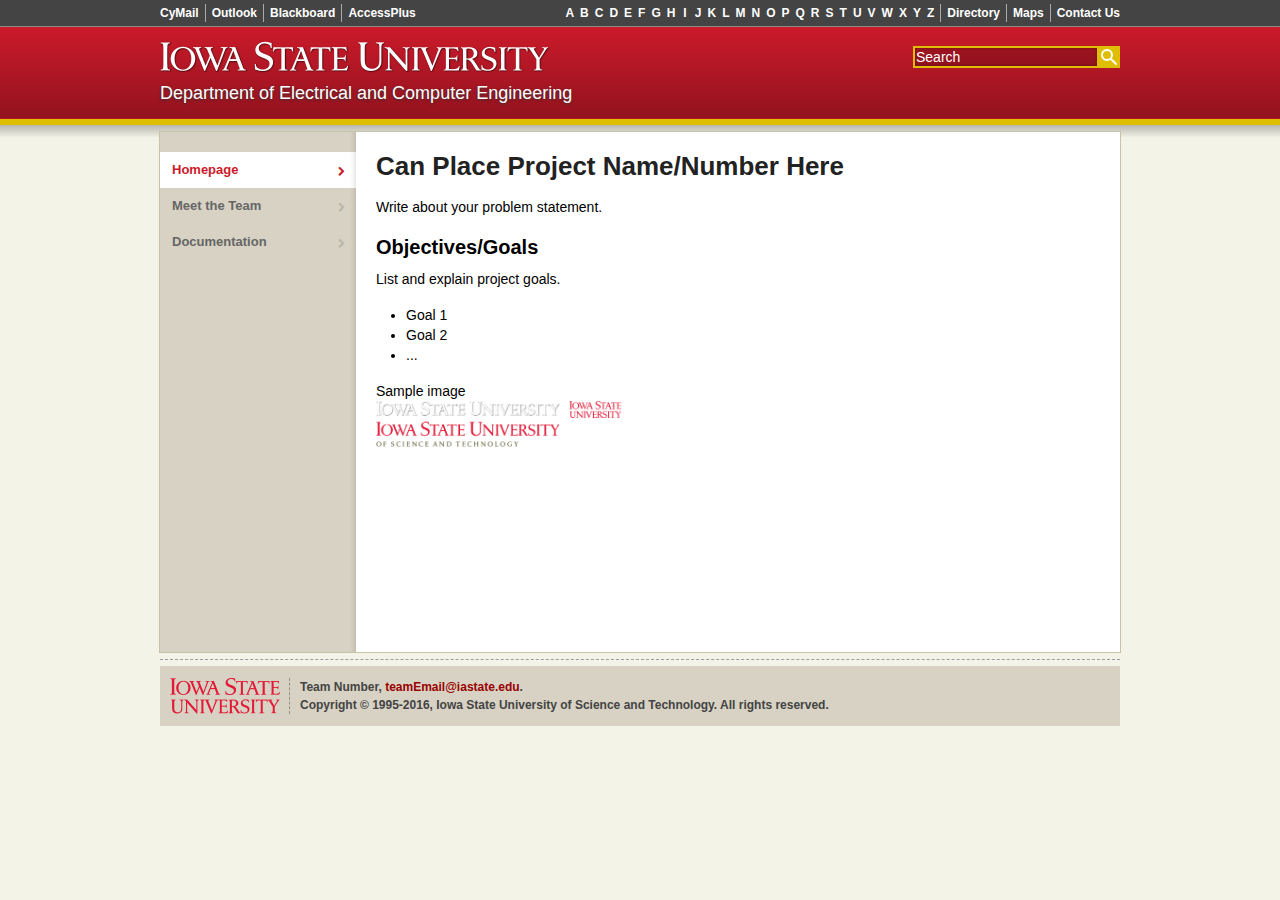
==== index.html @ c7eef3bf "Initial commit with template" ====
<!DOCTYPE html>
<!--[if lte IE 7]>     <html lang="en-us" class="lt-ie10 lt-ie9 lt-ie8">  <![endif]-->
<!--[if IE 8]>         <html lang="en-us" class="lt-ie10 lt-ie9">         <![endif]-->
<!--[if IE 9]>         <html lang="en-us" class="lt-ie10">                <![endif]-->
<!--[if gt IE 9]><!--> <html lang="en-us">                                <!--<![endif]--><head>
	<meta charset="utf-8">
<meta content="IE=edge,chrome=1" http-equiv="X-UA-Compatible">
<meta content="width=device-width,initial-scale=1" name="viewport">
	<title>Project Number</title>
	<link rel="icon" type="image/x-icon" href="favicon.ico?v=1.4.44">
<link href="css/base.css?v=1.4.44" rel="stylesheet">
<link href="//netdna.bootstrapcdn.com/font-awesome/4.5.0/css/font-awesome.css" media="all" rel="stylesheet">
<link href="css/sample.css" media="all" rel="stylesheet">
<link href="http://yandex.st/highlightjs/8.0/styles/tomorrow.min.css" media="all" rel="stylesheet">
	<style >pre{
	background-color: #f5f5f5;
	border-color: #e7e7e7;
	padding: 0;
}
pre code.hljs{
	background-color: transparent;
	border: 0;
}
fieldset pre{
	background-color: #fff;
	overflow: auto;
}
h3 code{
	font-size: 17px;
}</style>
	<script >/* html5shiv */ (function(){var t='abbr article aside audio bdi canvas data datalist details figcaption figure footer header hgroup mark meter nav output progress section summary time video'.split(' ');for(var i=t.length;i--;)document.createElement(t[i])})();</script>
</head>
<body class=" responsive wd-p-Responsive wd-show-sidebar wd-p-ShowSidebar">
<div class="wd-l-Page pwrapper">
	<div class="wd-l-Page-inner pwrapper-wrapper">
		<div class="wd-Skip">
			<a accesskey="2" href="#skip-content">Skip Navigation</a>
		</div>
		<div class="wd-l-Header hwrapper" id="header">
			<div class="wd-l-Header-inner">
				<div class="wd-l-TopStrip isu-dark-ribbon" id="top-strip">
					<div class="wd-l-TopStrip-inner">
						<ul class="wd-ResponsiveToggles">
							<li><button class="wd-ResponsiveToggles-nav">menu</button></li>
							<li><button class="wd-ResponsiveToggles-search">search</button></li>
						</ul>
						<div class="wd-l-TopStripMenu">
							<ul class="wd-l-TopStripMenu-group wd-l-TopStripMenu-group--signons first">
								<li>
									<a class="wd-l-TopStripMenu-header" href="javascript:;">Sign-ons <i class="fa fa-angle-down"></i></a>
									<ul class="wd-l-TopStripMenu-toolbar">
										<li class="first"><a href="http://cymail.iastate.edu/">CyMail</a></li>
										<li><a href="http://outlook.iastate.edu/">Outlook</a></li>
										<li><a href="http://bb.its.iastate.edu/">Blackboard</a></li>
										<li class="last"><a href="http://accessplus.iastate.edu/">AccessPlus</a></li>
									</ul>
								</li>
							</ul>
							
							<ul class="wd-l-TopStripMenu-group wd-l-TopStripMenu-group--directory last">
								<li>
									<a class="wd-l-TopStripMenu-header" href="javascript:;">More <i class="fa fa-angle-down"></i></a>
									<ul class="wd-l-TopStripMenu-toolbar">
										<li class="first"><a href="http://info.iastate.edu/">Directory</a></li>
										<li><a href="http://www.fpm.iastate.edu/maps/">Maps</a></li>
										<li class="last"><a href="http://www.iastate.edu/contact/">Contact Us</a></li>
									</ul>
								</li>
							</ul>
							
							<ul class="wd-l-TopStripMenu-group wd-l-TopStripMenu-group--index">
								<li>
									<a class="wd-l-TopStripMenu-header" href="http://www.iastate.edu/index/A">Index</a>
									<ul class="wd-l-TopStripMenu-toolbar">
										<li class="first"><a href="http://www.iastate.edu/index/A/">A</a></li>
										<li class=""><a href="http://www.iastate.edu/index/B/">B</a></li>
										<li class=""><a href="http://www.iastate.edu/index/C/">C</a></li>
										<li class=""><a href="http://www.iastate.edu/index/D/">D</a></li>
										<li class=""><a href="http://www.iastate.edu/index/E/">E</a></li>
										<li class=""><a href="http://www.iastate.edu/index/F/">F</a></li>
										<li class=""><a href="http://www.iastate.edu/index/G/">G</a></li>
										<li class=""><a href="http://www.iastate.edu/index/H/">H</a></li>
										<li class=""><a href="http://www.iastate.edu/index/I/">I</a></li>
										<li class=""><a href="http://www.iastate.edu/index/J/">J</a></li>
										<li class=""><a href="http://www.iastate.edu/index/K/">K</a></li>
										<li class=""><a href="http://www.iastate.edu/index/L/">L</a></li>
										<li class=""><a href="http://www.iastate.edu/index/M/">M</a></li>
										<li class=""><a href="http://www.iastate.edu/index/N/">N</a></li>
										<li class=""><a href="http://www.iastate.edu/index/O/">O</a></li>
										<li class=""><a href="http://www.iastate.edu/index/P/">P</a></li>
										<li class=""><a href="http://www.iastate.edu/index/Q/">Q</a></li>
										<li class=""><a href="http://www.iastate.edu/index/R/">R</a></li>
										<li class=""><a href="http://www.iastate.edu/index/S/">S</a></li>
										<li class=""><a href="http://www.iastate.edu/index/T/">T</a></li>
										<li class=""><a href="http://www.iastate.edu/index/U/">U</a></li>
										<li class=""><a href="http://www.iastate.edu/index/V/">V</a></li>
										<li class=""><a href="http://www.iastate.edu/index/W/">W</a></li>
										<li class=""><a href="http://www.iastate.edu/index/X/">X</a></li>
										<li class=""><a href="http://www.iastate.edu/index/Y/">Y</a></li>
										<li class="last"><a href="http://www.iastate.edu/index/Z/">Z</a></li>
									</ul>
								</li>
							</ul>
						</div>
					</div>
				</div>

				<div class="wd-l-Ribbon isu-red-ribbon" id="ribbon" role="banner">
					<div class="wd-l-Ribbon-inner">
						<form action="//google.iastate.edu/search" class="wd-l-SearchBox isu-search-form" method="GET" role="search">
							<input name="output" type="hidden" value="xml_no_dtd"/>
							<input name="client" type="hidden" value="default_frontend"/>
							<input name="proxystylesheet" type="hidden" value="default_frontend"/>
							<input accesskey="s" name="q" title="Search" placeholder="Search" tabindex="1" type="text"/>
							<input name="btnG" title="Submit" type="submit" value="Search"/>
						</form>
						<a accesskey="1" class="wd-Nameplate nameplate" href="http://www.iastate.edu/">
							<img alt="Iowa State University" src="img/sprite.png"/>
						</a>

						<div class="wd-l-MastTitle-siteTitle site-title sub-title">
							<a href="/">Department of Electrical and Computer Engineering</a>
						</div>

					</div>
				</div>

			</div>
		</div>





		<!-- Make changes from here on -->





		<div class="wd-l-Container" id="skip-content">
			<div class="wd-l-Container-inner cwrapper" id="container">
				<div class="wd-l-Sidebar isu-sidebar" id="sidebar">
					<div class="wd-l-Sidebar-inner">
						<ul class="wd-ResponsiveToggles">
							<li><button class="wd-ResponsiveToggles-nav">menu</button></li>
						</ul>
						<div role="navigation">
							<ul class="wd-Navigation">
								
								<!-- Put necessary tabs here for sidebar menu -->
						
								<li class="wd-Navigation-node">
									<a class="wd-Navigation-link is-active" href="index.html">Homepage</a>
								</li>
						
								<li class="wd-Navigation-node">
									<a class="wd-Navigation-link" href="about.html">Meet the Team</a>
								</li>
						
								<li class="wd-Navigation-node">
									<a class="wd-Navigation-link" href="doc.html">Documentation</a>
								</li>
							</ul>
						</div>
		
					</div>
				</div>


				<!-- Main page content here -->

				<div class="wd-l-Content isu-content" id="content" role="main">
					<div class="wd-l-Content-inner">
						<h1>Can Place Project Name/Number Here</h1>
						<p>Write about your problem statement.</p>

						<h2>Objectives/Goals</h2>

						<p>
							List and explain project goals.
							<ul>
								<li>Goal 1</li>
								<li>Goal 2</li>
								<li>...</li>
							</ul>
						</p>

						<p>
							Sample image <br>
							<img src="img/sprite.png" width="250" />
						</p>

					</div>
				</div>
			</div>
		</div>

		<div class="wd-l-Footer">
			<div class="wd-l-Footer-inner fwrapper">
				<div class="wd-l-PageFooter isu-footer" id="footer" role="contentinfo">
					<div class="wd-l-PageFooter-inner">
						<div class="wd-Grid wd-Grid--fitToFill wd-Grid--noGutter">
							<div class="wd-Grid-cell wd-Grid-cell--1">
								<div class="wd-l-PageFooter-nameplate">
									<a class="wd-Nameplate nameplate" href="http://www.iastate.edu/">
										<img alt="Iowa State University" src="img/sprite.png?v=1.4.44"/>
									</a>
								</div>
							</div>



							<!-- Team contact info -->


							<div class="wd-Grid-cell wd-Grid-cell--2">
								<div class="wd-l-PageFooter-content">
									<p>Team Number,  <script>document.write('<a href="mailto:'+ ["teamEmail", "iastate.edu"].join('@') +'">'+ ["teamEmail", "iastate.edu"].join('@') +'</a>')</script><noscript>teamEmail (at) iastate (dot) edu</noscript>.</p>
									<p>Copyright &copy; 1995-2016, Iowa State University of Science and Technology. All rights reserved.</p>
								</div>
							</div>
						</div>
					</div>
				</div>
			</div>
		</div>

		<div id="loading" style="display:none">Loading...</div>	
	</div>
</div>

<script src="//maxcdn.bootstrapcdn.com/bootstrap/3.3.5/js/bootstrap.min.js"></script>
<script src="http://yandex.st/highlightjs/8.0/highlight.min.js"></script>
<script src="/js/jquery-1.5.2.min.js"></script>
<script >/* Grid gutter fix for IE7 */ (function(b){if((' '+b.body.parentNode.className+' ').indexOf(' lt-ie8 ')==-1)return;var d=b.createStyleSheet();var e=function(s){var a=b.all,l=[],i,j;d.addRule(s,'k:v');for(j=a.length;j--;)a[j].currentStyle.k&&l.push(a[j]);d.removeRule(0);return l};var g=e('.grid');for(var i=g.length;i--;)g[i].style.width=g[i].offsetWidth-20})(document);</script>
<script >/* Responsive design */ (function(f){if(!f.querySelector||!f.addEventListener)return;var g='add',cc='contains',cr='remove',ct='toggle',sa='active',sb='wd-p-OffCanvasBar',sn='wd-p-OffCanvasNav',ss='wd-p-OffCanvasSearch',ip='.wd-l-SearchBox input[type="text"]',ed='preventDefault',q=function(a,b){return(b||f).querySelectorAll(a)},c=function(a,b,c){b=b||cr;c=c||f.body;a=' '+a+' ';var d=' '+c.className.trim()+' ';var e=d.indexOf(a)!=-1;if(b==cc)return e;else if(!e&&(b==ct||b==g))c.className=d+a;else if(e&&(b==ct||b==cr))c.className=d.replace(a,' ')},h=function(b,c,d){for(var e=q(b),i=e.length;i--;){if(e[i].tagName!='A'){if(!d)e[i].addEventListener('click',function(a){a[ed]()},0);e[i].addEventListener('ontouchstart'in window?'touchstart':'mousedown',c,0)}}},m=q('.wd-l-TopStripMenu-toolbar'),md=function(){q(ip)[0]&&q(ip)[0].blur();for(var i=m.length;i--;)c(sa,cr,m[i])};h('.wd-ResponsiveToggles-nav',function(a){md();c(sb);c(ss);c(sn,ct);a[ed]()});h('.wd-ResponsiveToggles-search',function(a){md();c(sb);c(ss,ct);if(c(ss,cc))q(ip)[0]&&q(ip)[0].focus();c(sn);a[ed]()});h('.wd-l-TopStripMenu-header',function(a){var b=q('.wd-l-TopStripMenu-toolbar',this.parentNode)[0];if(c(sa,cc,b)){c(sa,cr,b);c(sb)}else{md();c(sa,g,b);c(sb,g);c(ss)}a[ed]()});h('.wd-l-Content',function(a){if(c(sn,cc))a[ed]();c(sn)},true)})(document);</script>
<script >hljs.configure({tabReplace: '    '}); hljs.initHighlightingOnLoad()</script>
<script >$(document).ready(function()
{
	$('.wd-Tab-navs,.tab-navs').each(function()
	{
		var tabs = $(this).find('li a');
		var panes = $(this).next('.wd-Tab-panes,.tab-panes').find('.wd-Tab-pane,.tab-pane');
		tabs.each(function(i)
		{
			var tab = $(this);
			tab.click(function()
			{
				tabs.removeClass('active');
				tab.addClass('active');

				panes.removeClass('active');
				panes.eq(i).addClass('active');

				return false;
			});
		});
		if (tabs.filter('.active').length == 0)
		{
			tabs.first().click();
		}
		else if (panes.filter('.active').length == 0)
		{
			panes.eq(tabs.index(tabs.filter('.active'))).addClass('active');
		}
	});
});</script>


</body>
</html>
---- css/base.css ----
/**
 * base.css - contains default styles for IastateTheme.
 *
 * @link http://www.sample.iastate.edu/
 */
/*-- Typography -----------------------------------------*/
/*-------------------------------------------------------*/
html {
  font: 14px/20px arial, sans-serif;
  -ms-text-size-adjust: 100%;
  -webkit-text-size-adjust: 100%; }

a {
  color: #900;
  text-decoration: none; }
  a:hover {
    color: #4169e1;
    text-decoration: underline; }

small {
  font-size: 0.85em; }

h1, h2, h3, h4, h5, h6 {
  font-weight: bold;
  line-height: 1.4;
  margin-top: 0;
  margin-bottom: 8px; }
  h1 small, h2 small, h3 small, h4 small, h5 small, h6 small {
    color: #888;
    font-weight: normal; }

h1 {
  color: #222;
  font-size: 1.857em;
  line-height: 1.125;
  margin-bottom: 16px; }

section h1,
h2 {
  color: inherit;
  font-size: 1.429em;
  line-height: 1.4;
  margin-bottom: 8px; }

section section h1,
h3 {
  font-size: 1.143em; }

section section section h1,
h4 {
  font-size: 1em; }

section section section section h1,
h5 {
  color: #888;
  font-size: 1em; }

section section section section section h1,
h6 {
  font-size: 0.857em; }

p, ul, ol, dl, table, blockquote, pre, .wd-Alert, .wd-Alert--info, .notify-msg.info, .wd-Alert--warning, .notify-msg.warning, .wd-Alert--error, .notify-msg.error, .wd-Alert--success, .notify-msg.success, .notify-msg {
  margin-top: 0;
  margin-bottom: 16px; }

ul, ol {
  margin-left: 0;
  padding-left: 30px; }
  ul ul, ul ol, ol ul, ol ol {
    margin-bottom: 0; }

[class*="wd-Table"] ul,
[class*="table"] ul {
  margin-top: 0;
  margin-bottom: 0; }

ul.right {
  text-align: right; }

ul.hlist > li {
  float: left; }

dl > dt + dt,
dl > dd + dt {
  margin-top: 5px; }

dl > dt {
  font-weight: bold; }

dl > dd {
  margin-left: 25px; }

hr {
  border: 0;
  border-top: 1px solid #ccc;
  height: 0;
  margin: 16px 0; }

address {
  font-style: normal; }

blockquote {
  border: 3px solid #ddd;
  border-width: 0 0 0 3px;
  color: #555;
  margin-left: 0;
  margin-right: 0;
  margin-top: 0;
  padding: 8px 16px 0 13px; }
  blockquote.wd-u-PullRight {
    border-width: 0 3px 0 0;
    padding-left: 16px;
    padding-right: 13px; }

blockquote p {
  margin-bottom: 3px; }

blockquote small {
  color: #888;
  display: block; }

blockquote small:before {
  content: '\2014';
  margin-right: 2px; }

cite {
  font-style: normal; }

pre {
  background: #f2f2f2;
  border: 1px solid #ddd;
  border-radius: 2px;
  font-family: consolas, monospace;
  font-size: 13px;
  line-height: 20px;
  overflow: auto;
  padding: 6px 9px; }

@media print {
  a {
    color: blue; } }
/*-- Typography Utilities -------------------------------*/
/*-------------------------------------------------------*/
.wd-u-Heading,
.section-header {
  border-bottom: 1px solid #dfbd00; }

.wd-u-TextLead,
.lead {
  font-size: 1.286em;
  line-height: 1.444; }

.wd-u-TextMuted,
.muted {
  color: #888; }

.wd-u-TextCenter,
.text-center {
  text-align: center !important; }

.wd-u-TextLeft,
.text-left {
  text-align: left !important; }

.wd-u-TextRight,
.text-right {
  text-align: right !important; }

.wd-u-TextBreak,
.nowrap {
  overflow: visible;
  white-space: normal;
  word-break: break-all;
  word-wrap: break-word; }

.wd-u-TextTruncate, .wd-u-ListTable > dt, .wd-u-ListTable--wide > dt, .wd-u-ListTable--right > dt {
  max-width: 100%;
  overflow: hidden;
  text-overflow: ellipsis;
  white-space: nowrap;
  word-wrap: normal; }

.wd-u-TextNoWrap,
.nowrap {
  white-space: nowrap; }

/*-- Layout ---------------------------------------------*/
/*-------------------------------------------------------*/
button,
input {
  line-height: normal; }

header, footer, section, aside, nav, article, hgroup, figure, figcaption {
  display: block; }

body {
  background-color: #f4f3e8;
  margin: 0 0 20px;
  min-width: 0;
  overflow-y: scroll; }

a img {
  border: 0; }

@media screen and (max-width: 719px) {
  body.wd-p-Responsive {
    background-color: #d7d2c3;
    margin-bottom: 0; }
    body.wd-p-Responsive.wd-p-OffCanvasNav {
      height: 100%;
      overflow: hidden; } }
@media print {
  body {
    background: #fff; } }
/*-- Layout Utilities -----------------------------------*/
/*-------------------------------------------------------*/
.clear {
  clear: both; }

.wd-u-Clearfix:before, .wd-u-Clearfix:after,
.clearfix:before,
.clearfix:after {
  content: ' ';
  display: table; }
.wd-u-Clearfix:after,
.clearfix:after {
  clear: both; }
.lt-ie8 .wd-u-Clearfix, .lt-ie8
.clearfix {
  *zoom: 1; }

.wd-u-Container,
.wrapper {
  margin-left: auto;
  margin-right: auto;
  width: 960px; }
  @media screen and (min-width: 1300px) {
    .wd-p-Responsive:not(.wd-p-Responsive--disableLarge) .wd-u-Container, .wd-p-Responsive:not(.wd-p-Responsive--disableLarge)
    .wrapper {
      width: 1260px; } }
  @media screen and (max-width: 980px) {
    .wd-p-Responsive .wd-u-Container, .wd-p-Responsive
    .wrapper {
      margin-left: 10px;
      margin-right: 10px;
      width: auto; } }
  @media screen and (max-width: 719px) {
    .wd-p-Responsive .wd-u-Container, .wd-p-Responsive
    .wrapper {
      margin-left: auto;
      margin-right: auto; } }
  @media print {
    .wd-u-Container,
    .wrapper {
      width: auto; } }

.wd-u-FlushBottom,
.flush-bottom {
  margin-bottom: 0 !important; }

.wd-u-FlushTop,
.flush-top {
  margin-top: 0 !important; }

.wd-u-FlushLeft,
.flush-left {
  margin-left: 0 !important; }

.wd-u-FlushRight,
.flush-right {
  margin-right: 0 !important; }

.wd-u-PullLeft,
.pull-left {
  float: left !important; }

.wd-u-PullRight,
.pull-right {
  float: right !important; }

.no-border {
  border: 0 !important; }

.wd-u-ListUnstyled,
.no-bullets {
  list-style: none !important;
  margin-left: 0 !important;
  padding-left: 0 !important; }

.wd-u-ObjLeft, .photo-left {
  float: left !important;
  margin-right: 8px; }

.wd-u-ObjRight, .photo-right {
  float: right !important;
  margin-left: 8px; }

.wd-u-ObjLeft img, .photo-left img,
.wd-u-ObjRight img,
.photo-right img {
  display: block;
  max-width: none; }

.wd-u-OverflowScroll, .overflow-scroll {
  overflow-x: auto;
  -webkit-overflow-scrolling: touch; }
  @media screen and (max-width: 719px) {
    .wd-p-Responsive .wd-u-OverflowScroll, .wd-p-Responsive .overflow-scroll {
      white-space: nowrap; } }

.wd-u-HiddenVisually {
  border: 0 !important;
  clip: rect(1px, 1px, 1px, 1px) !important;
  height: 1px !important;
  overflow: hidden !important;
  padding: 0 !important;
  position: absolute !important;
  width: 1px !important; }

.wd-u-VisibleDesktop, .visible-desktop {
  display: block !important; }

table.wd-u-VisibleDesktop, table.visible-desktop {
  display: table !important; }

tr.wd-u-VisibleDesktop, tr.visible-desktop {
  display: table-row !important; }

th.wd-u-VisibleDesktop, th.visible-desktop,
td.wd-u-VisibleDesktop,
td.visible-desktop {
  display: table-cell !important; }

@media screen and (max-width: 980px) {
  .wd-u-VisibleDesktop, .visible-desktop,
  table.wd-u-VisibleDesktop,
  table.visible-desktop,
  tr.wd-u-VisibleDesktop,
  tr.visible-desktop,
  th.wd-u-VisibleDesktop,
  th.visible-desktop,
  td.wd-u-VisibleDesktop,
  td.visible-desktop {
    display: none !important; } }
@media screen and (max-width: 719px) {
  .wd-u-VisibleDesktop, .visible-desktop,
  table.wd-u-VisibleDesktop,
  table.visible-desktop,
  tr.wd-u-VisibleDesktop,
  tr.visible-desktop,
  th.wd-u-VisibleDesktop,
  th.visible-desktop,
  td.wd-u-VisibleDesktop,
  td.visible-desktop {
    display: none !important; } }
.wd-u-HiddenDesktop, .hidden-desktop,
table.wd-u-HiddenDesktop,
table.hidden-desktop,
tr.wd-u-HiddenDesktop,
tr.hidden-desktop,
th.wd-u-HiddenDesktop,
th.hidden-desktop,
td.wd-u-HiddenDesktop,
td.hidden-desktop {
  display: none !important; }

@media screen and (max-width: 980px) {
  .wd-u-HiddenDesktop, .hidden-desktop {
    display: block !important; }

  table.wd-u-HiddenDesktop, table.hidden-desktop {
    display: table !important; }

  tr.wd-u-HiddenDesktop, tr.hidden-desktop {
    display: table-row !important; }

  th.wd-u-HiddenDesktop, th.hidden-desktop,
  td.wd-u-HiddenDesktop,
  td.hidden-desktop {
    display: table-cell !important; } }
@media screen and (max-width: 719px) {
  .wd-u-HiddenDesktop, .hidden-desktop {
    display: block !important; }

  table.wd-u-HiddenDesktop, table.hidden-desktop {
    display: table !important; }

  tr.wd-u-HiddenDesktop, tr.hidden-desktop {
    display: table-row !important; }

  th.wd-u-HiddenDesktop, th.hidden-desktop,
  td.wd-u-HiddenDesktop,
  td.hidden-desktop {
    display: table-cell !important; } }
.wd-u-VisibleTablet, .visible-tablet,
table.wd-u-VisibleTablet,
table.visible-tablet,
tr.wd-u-VisibleTablet,
tr.visible-tablet,
th.wd-u-VisibleTablet,
th.visible-tablet,
td.wd-u-VisibleTablet,
td.visible-tablet {
  display: none !important; }

@media screen and (max-width: 980px) {
  .wd-u-VisibleTablet, .visible-tablet {
    display: block !important; }

  table.wd-u-VisibleTablet, table.visible-tablet {
    display: table !important; }

  tr.wd-u-VisibleTablet, tr.visible-tablet {
    display: table-row !important; }

  th.wd-u-VisibleTablet, th.visible-tablet,
  td.wd-u-VisibleTablet,
  td.visible-tablet {
    display: table-cell !important; } }
@media screen and (max-width: 719px) {
  .wd-u-VisibleTablet, .visible-tablet,
  table.wd-u-VisibleTablet,
  table.visible-tablet,
  tr.wd-u-VisibleTablet,
  tr.visible-tablet,
  th.wd-u-VisibleTablet,
  th.visible-tablet,
  td.wd-u-VisibleTablet,
  td.visible-tablet {
    display: none !important; } }
.wd-u-HiddenTablet, .hidden-tablet {
  display: block !important; }

table.wd-u-HiddenTablet, table.hidden-tablet {
  display: table !important; }

tr.wd-u-HiddenTablet, tr.hidden-tablet {
  display: table-row !important; }

th.wd-u-HiddenTablet, th.hidden-tablet,
td.wd-u-HiddenTablet,
td.hidden-tablet {
  display: table-cell !important; }

@media screen and (max-width: 980px) {
  .wd-u-HiddenTablet, .hidden-tablet,
  table.wd-u-HiddenTablet,
  table.hidden-tablet,
  tr.wd-u-HiddenTablet,
  tr.hidden-tablet,
  th.wd-u-HiddenTablet,
  th.hidden-tablet,
  td.wd-u-HiddenTablet,
  td.hidden-tablet {
    display: none !important; } }
@media screen and (max-width: 719px) {
  .wd-u-HiddenTablet, .hidden-tablet {
    display: block !important; }

  table.wd-u-HiddenTablet, table.hidden-tablet {
    display: table !important; }

  tr.wd-u-HiddenTablet, tr.hidden-tablet {
    display: table-row !important; }

  th.wd-u-HiddenTablet, th.hidden-tablet,
  td.wd-u-HiddenTablet,
  td.hidden-tablet {
    display: table-cell !important; } }
.wd-u-VisiblePhone, .visible-phone,
table.wd-u-VisiblePhone,
table.visible-phone,
tr.wd-u-VisiblePhone,
tr.visible-phone,
th.wd-u-VisiblePhone,
th.visible-phone,
td.wd-u-VisiblePhone,
td.visible-phone {
  display: none !important; }

@media screen and (max-width: 980px) {
  .wd-u-VisiblePhone, .visible-phone,
  table.wd-u-VisiblePhone,
  table.visible-phone,
  tr.wd-u-VisiblePhone,
  tr.visible-phone,
  th.wd-u-VisiblePhone,
  th.visible-phone,
  td.wd-u-VisiblePhone,
  td.visible-phone {
    display: none !important; } }
@media screen and (max-width: 719px) {
  .wd-u-VisiblePhone, .visible-phone {
    display: block !important; }

  table.wd-u-VisiblePhone, table.visible-phone {
    display: table !important; }

  tr.wd-u-VisiblePhone, tr.visible-phone {
    display: table-row !important; }

  th.wd-u-VisiblePhone, th.visible-phone,
  td.wd-u-VisiblePhone,
  td.visible-phone {
    display: table-cell !important; } }
.wd-u-HiddenPhone, .hidden-phone {
  display: block !important; }

table.wd-u-HiddenPhone, table.hidden-phone {
  display: table !important; }

tr.wd-u-HiddenPhone, tr.hidden-phone {
  display: table-row !important; }

th.wd-u-HiddenPhone, th.hidden-phone,
td.wd-u-HiddenPhone,
td.hidden-phone {
  display: table-cell !important; }

@media screen and (max-width: 980px) {
  .wd-u-HiddenPhone, .hidden-phone {
    display: block !important; }

  table.wd-u-HiddenPhone, table.hidden-phone {
    display: table !important; }

  tr.wd-u-HiddenPhone, tr.hidden-phone {
    display: table-row !important; }

  th.wd-u-HiddenPhone, th.hidden-phone,
  td.wd-u-HiddenPhone,
  td.hidden-phone {
    display: table-cell !important; } }
@media screen and (max-width: 719px) {
  .wd-u-HiddenPhone, .hidden-phone,
  table.wd-u-HiddenPhone,
  table.hidden-phone,
  tr.wd-u-HiddenPhone,
  tr.hidden-phone,
  th.wd-u-HiddenPhone,
  th.hidden-phone,
  td.wd-u-HiddenPhone,
  td.hidden-phone {
    display: none !important; } }
.wd-u-VisiblePrint, .visible-print,
.printonly,
table.wd-u-VisiblePrint,
table.visible-print,
table.printonly,
tr.wd-u-VisiblePrint,
tr.visible-print,
tr.printonly,
th.wd-u-VisiblePrint,
th.visible-print,
th.printonly,
td.wd-u-VisiblePrint,
td.visible-print,
td.printonly {
  display: none !important; }

@media print {
  .wd-u-VisiblePrint, .visible-print,
  .printonly {
    display: block !important; }

  table.wd-u-VisiblePrint, table.visible-print,
  table.printonly {
    display: table !important; }

  tr.wd-u-VisiblePrint, tr.visible-print,
  tr.printonly {
    display: table-row !important; }

  th.wd-u-VisiblePrint, th.visible-print,
  th.printonly,
  td.wd-u-VisiblePrint,
  td.visible-print,
  td.printonly {
    display: table-cell !important; } }
.wd-u-HiddenPrint, .hidden-print,
.noprint {
  display: block !important; }

table.wd-u-HiddenPrint, table.hidden-print,
table.noprint {
  display: table !important; }

tr.wd-u-HiddenPrint, tr.hidden-print,
tr.noprint {
  display: table-row !important; }

th.wd-u-HiddenPrint, th.hidden-print,
th.noprint,
td.wd-u-HiddenPrint,
td.hidden-print,
td.noprint {
  display: table-cell !important; }

@media print {
  .wd-u-HiddenPrint, .hidden-print,
  .noprint,
  table.wd-u-HiddenPrint,
  table.hidden-print,
  table.noprint,
  tr.wd-u-HiddenPrint,
  tr.hidden-print,
  tr.noprint,
  th.wd-u-HiddenPrint,
  th.hidden-print,
  th.noprint,
  td.wd-u-HiddenPrint,
  td.hidden-print,
  td.noprint {
    display: none !important; } }
.wd-u-ListTable:before, .wd-u-ListTable--wide:before, .wd-u-ListTable--right:before, .wd-u-ListTable:after, .wd-u-ListTable--wide:after, .wd-u-ListTable--right:after {
  content: ' ';
  display: table; }
.wd-u-ListTable:after, .wd-u-ListTable--wide:after, .wd-u-ListTable--right:after {
  clear: both; }
.lt-ie8 .wd-u-ListTable, .lt-ie8 .wd-u-ListTable--wide, .lt-ie8 .wd-u-ListTable--right {
  *zoom: 1; }
.wd-u-ListTable > dt, .wd-u-ListTable--wide > dt, .wd-u-ListTable--right > dt {
  float: left;
  margin-top: 1px;
  width: 120px; }
  .wd-u-ListTable > dt:before, .wd-u-ListTable--wide > dt:before, .wd-u-ListTable--right > dt:before, .wd-u-ListTable > dt:after, .wd-u-ListTable--wide > dt:after, .wd-u-ListTable--right > dt:after {
    content: ' ';
    display: table; }
  .wd-u-ListTable > dt:after, .wd-u-ListTable--wide > dt:after, .wd-u-ListTable--right > dt:after {
    clear: both; }
  .lt-ie8 .wd-u-ListTable > dt, .lt-ie8 .wd-u-ListTable--wide > dt, .lt-ie8 .wd-u-ListTable--right > dt {
    *zoom: 1; }
.wd-u-ListTable > dd, .wd-u-ListTable--wide > dd, .wd-u-ListTable--right > dd {
  margin: 0 0 6px 126px; }

@media screen and (max-width: 719px) {
  .wd-p-Responsive .wd-u-ListTable > dt, .wd-p-Responsive .wd-u-ListTable--wide > dt, .wd-p-Responsive .wd-u-ListTable--right > dt {
    float: none;
    margin-top: 0;
    overflow: visible;
    white-space: normal;
    width: auto; }
  .wd-p-Responsive .wd-u-ListTable > dd, .wd-p-Responsive .wd-u-ListTable--wide > dd, .wd-p-Responsive .wd-u-ListTable--right > dd {
    margin-left: 0; } }
.wd-u-ListTable--wide > dt {
  width: 200px; }
.wd-u-ListTable--wide > dd {
  margin-left: 206px; }

.wd-u-ListTable--right > dt {
  text-align: right; }

@media screen and (max-width: 719px) {
  .wd-p-Responsive .wd-u-ListTable--right > dt {
    text-align: left; } }
/*-- Page -----------------------------------------------*/
/*-------------------------------------------------------*/
.wd-l-Page-inner {
  min-width: 980px; }

@media screen and (max-width: 980px) {
  .wd-p-Responsive .wd-l-Page-inner {
    min-width: 0; } }
@media screen and (max-width: 719px) {
  .wd-p-Responsive .wd-l-Page {
    background-color: #666;
    position: relative; }
  .wd-p-Responsive .wd-l-Page-inner {
    min-width: 320px;
    position: relative; }
  .wd-p-Responsive.wd-p-OffCanvasSearch .wd-l-Page-inner, .wd-p-Responsive.wd-p-OffCanvasBar .wd-l-Page-inner {
    padding-bottom: 34px; } }
@media screen and (max-width: 719px) {
  .wd-p-Responsive {
    /* Off Canvas State */ }
    .wd-p-Responsive.wd-p-OffCanvasBar .wd-l-Page-inner, .wd-p-Responsive.wd-p-OffCanvasSearch .wd-l-Page-inner {
      top: 34px; }
      .lt-ie10 .wd-p-Responsive.wd-p-OffCanvasBar .wd-l-Page-inner, .lt-ie10 .wd-p-Responsive.wd-p-OffCanvasSearch .wd-l-Page-inner {
        top: 34px; }
    .wd-p-Responsive.wd-p-OffCanvasNav .wd-l-Page-inner {
      left: 80%;
      position: fixed; }
      .lt-ie10 .wd-p-Responsive.wd-p-OffCanvasNav .wd-l-Page-inner {
        left: 80%; } }
@media print {
  .wd-l-Page-inner {
    min-width: 0; } }
/*-- Header ---------------------------------------------*/
/*-------------------------------------------------------*/
.wd-l-Header {
  background: url("[data-uri]%3D%3D") repeat-x center bottom;
  margin-bottom: -10px;
  padding-bottom: 16px; }
  .wd-l-Header *,
  .wd-l-Header *:before,
  .wd-l-Header *:after {
    -moz-box-sizing: border-box;
    -webkit-box-sizing: border-box;
    box-sizing: border-box; }

@media screen and (max-width: 719px) {
  .wd-p-Responsive .wd-l-Header {
    background: #666;
    box-shadow: none;
    margin-bottom: 0;
    padding-bottom: 0; } }
@media print {
  .wd-l-Header {
    background: none; } }
/*-- Top Strip --*/
.wd-l-TopStrip {
  background-color: #444;
  color: #fff; }

.wd-l-TopStrip-inner {
  margin-left: auto;
  margin-right: auto;
  width: 960px; }
  .wd-l-TopStrip-inner:before, .wd-l-TopStrip-inner:after {
    content: ' ';
    display: table; }
  .wd-l-TopStrip-inner:after {
    clear: both; }
  .lt-ie8 .wd-l-TopStrip-inner {
    *zoom: 1; }
  @media screen and (min-width: 1300px) {
    .wd-p-Responsive:not(.wd-p-Responsive--disableLarge) .wd-l-TopStrip-inner {
      width: 1260px; } }
  @media screen and (max-width: 980px) {
    .wd-p-Responsive .wd-l-TopStrip-inner {
      margin-left: 10px;
      margin-right: 10px;
      width: auto; } }
  @media screen and (max-width: 719px) {
    .wd-p-Responsive .wd-l-TopStrip-inner {
      margin-left: auto;
      margin-right: auto; } }
  @media print {
    .wd-l-TopStrip-inner {
      width: auto; } }

@media screen and (max-width: 719px) {
  .wd-p-Responsive .wd-l-TopStrip {
    background-color: #333;
    -webkit-perspective: 600px;
    perspective: 600px;
    width: 100%; } }
@media print {
  .wd-l-TopStrip {
    display: none; } }
.wd-l-TopStripMenu-toolbar {
  list-style: none;
  margin: 0;
  overflow: hidden;
  padding: 4px 0; }

.wd-l-TopStripMenu-group--signons {
  float: left; }

.wd-l-TopStripMenu-group--directory {
  float: right; }

.wd-l-TopStripMenu-group--index {
  float: right;
  margin-right: 3px; }

.wd-l-TopStripMenu li,
.wd-l-TopStripMenu-toolbar li {
  float: left; }

.wd-l-TopStripMenu-toolbar li a {
  color: #fff;
  display: block;
  font-size: 12px;
  font-weight: bold;
  line-height: 1.5;
  padding: 0 6px;
  text-decoration: none; }
  .wd-l-TopStripMenu-toolbar li a:hover {
    text-decoration: underline; }

.wd-l-TopStripMenu-group--index li a {
  border-radius: 2px;
  padding: 0 3px;
  min-width: 13px;
  text-align: center; }
  .lt-ie9 .wd-l-TopStripMenu-group--index li a {
    min-width: 7px; }
  .wd-l-TopStripMenu-group--index li a:hover {
    background: #777;
    text-decoration: none; }

.wd-l-TopStripMenu-group, .wd-l-TopStripMenu-group--signons,
.wd-l-TopStripMenu-group--directory,
.wd-l-TopStripMenu-group--index {
  list-style: none;
  margin: 0;
  padding: 0; }

.wd-l-TopStripMenu-header {
  display: none; }

.wd-l-TopStripMenu-group--directory .wd-l-TopStripMenu-toolbar li a,
.wd-l-TopStripMenu-group--signons .wd-l-TopStripMenu-toolbar li a {
  border-left: 1px solid #aaa;
  border-right: 1px solid #aaa; }
.wd-l-TopStripMenu-group--directory .wd-l-TopStripMenu-toolbar li + li a,
.wd-l-TopStripMenu-group--signons .wd-l-TopStripMenu-toolbar li + li a {
  border-left: 0; }
.wd-l-TopStripMenu-group--directory .wd-l-TopStripMenu-toolbar li.last a,
.wd-l-TopStripMenu-group--signons .wd-l-TopStripMenu-toolbar li.last a {
  border-right: 0;
  padding-right: 0; }

.wd-l-TopStripMenu-group--index .wd-l-TopStripMenu-toolbar li a {
  border-radius: 2px;
  padding: 0 3px;
  min-width: 13px;
  text-align: center; }
  .lt-ie9 .wd-l-TopStripMenu-group--index .wd-l-TopStripMenu-toolbar li a {
    min-width: 7px; }
  .wd-l-TopStripMenu-group--index .wd-l-TopStripMenu-toolbar li a:hover {
    background: #777;
    text-decoration: none; }

.wd-l-TopStripMenu-group--signons .wd-l-TopStripMenu-toolbar li.first a {
  border-left: 0;
  padding-left: 0; }

.wd-l-TopStripMenu-group--directory + .wd-l-TopStripMenu-group--index .wd-l-TopStripMenu-toolbar {
  margin-right: 3px; }

@media screen and (max-width: 980px) {
  .wd-p-Responsive .wd-l-TopStripMenu-group--index .wd-l-TopStripMenu-toolbar li a {
    display: none; }
  .wd-p-Responsive .wd-l-TopStripMenu-group--index .wd-l-TopStripMenu-toolbar li.first a {
    display: block; }
    .wd-p-Responsive .wd-l-TopStripMenu-group--index .wd-l-TopStripMenu-toolbar li.first a:before {
      content: 'Index '; }
    .wd-p-Responsive .wd-l-TopStripMenu-group--index .wd-l-TopStripMenu-toolbar li.first a:after {
      content: ' - Z'; } }
@media screen and (max-width: 719px) {
  .wd-p-Responsive {
    /* Off Canvas State */ }
    .wd-p-Responsive .wd-l-TopStripMenu {
      float: right;
      padding: 8px 5px 8px 0; }
    .wd-p-Responsive .wd-l-TopStripMenu-toolbar {
      background-color: #ddd;
      letter-spacing: -0.31em;
      margin-right: 0;
      opacity: 0;
      overflow-x: auto;
      padding: 5px 0 0 5px;
      position: absolute;
      right: 0;
      text-align: right;
      top: 0;
      white-space: nowrap;
      width: 100%;
      z-index: 100; }
      .wd-p-Responsive .wd-l-TopStripMenu-toolbar.active {
        opacity: 1; }
      .wd-p-Responsive .wd-l-TopStripMenu-toolbar li {
        display: inline-block;
        float: none;
        letter-spacing: normal; }
        .wd-p-Responsive .wd-l-TopStripMenu-toolbar li a {
          background-color: #444;
          border: 0;
          border-radius: 3px;
          color: #fff;
          margin: 0 5px 5px 0;
          padding: 3px 9px !important;
          text-decoration: none; }
    .wd-p-Responsive .wd-l-TopStripMenu-header {
      background-color: #666;
      border-radius: 0;
      color: #fff;
      display: block;
      margin-left: 2px;
      padding: 4px 8px;
      text-decoration: none; }
    .wd-p-Responsive button.wd-l-TopStripMenu-header {
      border: 0;
      cursor: pointer;
      font-family: inherit;
      font-size: inherit;
      line-height: inherit; }
      .wd-p-Responsive button.wd-l-TopStripMenu-header::-moz-focus-inner {
        border: 0;
        padding: 0; }
    .wd-p-Responsive .wd-l-TopStripMenu-group.first .wd-l-TopStripMenu-header, .wd-p-Responsive .first.wd-l-TopStripMenu-group--signons .wd-l-TopStripMenu-header,
    .wd-p-Responsive .first.wd-l-TopStripMenu-group--directory .wd-l-TopStripMenu-header,
    .wd-p-Responsive .first.wd-l-TopStripMenu-group--index .wd-l-TopStripMenu-header {
      border-bottom-left-radius: 14px;
      border-top-left-radius: 14px;
      padding-left: 15px; }
    .wd-p-Responsive .wd-l-TopStripMenu-group.last .wd-l-TopStripMenu-header, .wd-p-Responsive .last.wd-l-TopStripMenu-group--signons .wd-l-TopStripMenu-header,
    .wd-p-Responsive .last.wd-l-TopStripMenu-group--directory .wd-l-TopStripMenu-header,
    .wd-p-Responsive .last.wd-l-TopStripMenu-group--index .wd-l-TopStripMenu-header {
      border-bottom-right-radius: 14px;
      border-top-right-radius: 14px;
      padding-right: 15px; }
    .wd-p-Responsive .wd-l-TopStripMenu-group--index {
      margin-right: 0; }
    .wd-p-Responsive .wd-l-TopStripMenu-toolbar {
      top: -200%; }
      .lt-ie10 .wd-p-Responsive .wd-l-TopStripMenu-toolbar {
        top: -200%; }
    .wd-p-Responsive.wd-p-OffCanvasBar .wd-l-TopStripMenu-toolbar.active {
      top: -34px; }
      .lt-ie10 .wd-p-Responsive.wd-p-OffCanvasBar .wd-l-TopStripMenu-toolbar.active {
        top: -34px; } }
/*-- Ribbon --*/
.wd-l-Ribbon {
  background-color: #cb1a2a;
  background-image: url("[data-uri]");
  background-image: -webkit-linear-gradient(transparent, rgba(0, 0, 0, 0.28));
  background-image: linear-gradient(transparent, rgba(0, 0, 0, 0.28));
  background-position: bottom center;
  background-repeat: repeat-x;
  background-repeat: repeat-x, repeat;
  border-top: 1px solid #888;
  border-bottom: 6px solid #dfbd00; }
  .wd-l-Ribbon a {
    outline: none; }
  .wd-l-Ribbon .wd-Nameplate, .wd-l-Ribbon .nameplate {
    display: block;
    float: left;
    height: 32px;
    margin-top: 14px;
    margin-bottom: 9px;
    width: 390px; }
    .wd-l-Ribbon .wd-Nameplate > img, .wd-l-Ribbon .nameplate > img {
      left: 0;
      top: 0; }

.wd-l-Ribbon-inner {
  margin-left: auto;
  margin-right: auto;
  width: 960px; }
  .wd-l-Ribbon-inner:before, .wd-l-Ribbon-inner:after {
    content: ' ';
    display: table; }
  .wd-l-Ribbon-inner:after {
    clear: both; }
  .lt-ie8 .wd-l-Ribbon-inner {
    *zoom: 1; }
  @media screen and (min-width: 1300px) {
    .wd-p-Responsive:not(.wd-p-Responsive--disableLarge) .wd-l-Ribbon-inner {
      width: 1260px; } }
  @media screen and (max-width: 980px) {
    .wd-p-Responsive .wd-l-Ribbon-inner {
      margin-left: 10px;
      margin-right: 10px;
      width: auto; } }
  @media screen and (max-width: 719px) {
    .wd-p-Responsive .wd-l-Ribbon-inner {
      margin-left: auto;
      margin-right: auto; } }
  @media print {
    .wd-l-Ribbon-inner {
      width: auto; } }

@media screen and (max-width: 719px) {
  .wd-p-Responsive .wd-l-Ribbon {
    border-bottom-width: 4px;
    border-top: 0;
    -webkit-perspective: 600px;
    perspective: 600px;
    position: relative;
    z-index: 100; }
    .wd-p-Responsive .wd-l-Ribbon .wd-Nameplate, .wd-p-Responsive .wd-l-Ribbon .nameplate {
      float: none;
      margin-left: 10px;
      margin-right: 10px; } }
@media screen and (max-width: 419px) {
  .wd-p-Responsive .wd-l-Ribbon .wd-Nameplate, .wd-p-Responsive .wd-l-Ribbon .nameplate {
    height: 24px;
    width: 300px; }
    .wd-p-Responsive .wd-l-Ribbon .wd-Nameplate > img, .wd-p-Responsive .wd-l-Ribbon .nameplate > img {
      height: 74px;
      width: 407px; } }
@media print {
  .wd-l-Ribbon {
    background: none;
    border-bottom: 2px solid #cb1a2a;
    border-top: 0; }
    .wd-l-Ribbon .wd-Nameplate, .wd-l-Ribbon .nameplate {
      height: 54px; }
      .wd-l-Ribbon .wd-Nameplate > img, .wd-l-Ribbon .nameplate > img {
        height: auto;
        top: -32px; } }
/*-- Mast Title --*/
.wd-l-MastTitle, .wd-l-MastTitle-siteTitle, .wd-l-MastTitle-siteTagline {
  color: #fff;
  font-size: 18px;
  font-family: lucida grande, lucida sans unicode, arial, sans-serif;
  font-weight: normal;
  line-height: 1.25;
  margin-top: 0;
  padding-bottom: 14px;
  text-shadow: 0 1px 3px #333; }
  .wd-l-MastTitle > a, .wd-l-MastTitle-siteTitle > a, .wd-l-MastTitle-siteTagline > a {
    color: #fff;
    text-decoration: none; }
  .wd-l-MastTitle > a:hover, .wd-l-MastTitle-siteTitle > a:hover, .wd-l-MastTitle-siteTagline > a:hover {
    text-shadow: 0 0 6px rgba(255, 255, 255, 0.4), 0 1px 3px #333; }

.wd-l-MastTitle-siteTitle {
  clear: left;
  float: left; }

.wd-l-MastTitle-siteTagline {
  clear: both;
  float: right; }

@media screen and (max-width: 719px) {
  .wd-p-Responsive .wd-l-MastTitle, .wd-p-Responsive .wd-l-MastTitle-siteTitle, .wd-p-Responsive .wd-l-MastTitle-siteTagline {
    float: none;
    margin-left: 10px;
    margin-right: 10px;
    padding-bottom: 9px; } }
@media screen and (max-width: 419px) {
  .wd-p-Responsive .wd-l-MastTitle, .wd-p-Responsive .wd-l-MastTitle-siteTitle, .wd-p-Responsive .wd-l-MastTitle-siteTagline {
    font-size: 16px; } }
@media print {
  .wd-l-MastTitle, .wd-l-MastTitle-siteTitle, .wd-l-MastTitle-siteTagline {
    font-family: arial, sans-serif;
    font-weight: bold;
    text-shadow: none; }
    .wd-l-MastTitle, .wd-l-MastTitle-siteTitle, .wd-l-MastTitle-siteTagline,
    .wd-l-MastTitle a,
    .wd-l-MastTitle-siteTitle a,
    .wd-l-MastTitle-siteTagline a {
      color: #666; } }
/*-- Search Form --*/
.wd-l-SearchBox {
  float: right;
  font-size: 0;
  line-height: 1.5;
  margin-bottom: 14px;
  margin-top: 19px;
  text-align: right; }
  .wd-l-SearchBox input[type="text"] {
    background: #97141f;
    background: rgba(0, 0, 0, 0.18);
    border: 2px solid #dfbd00;
    border-radius: 0;
    -moz-box-shadow: 0 0 3px rgba(0, 0, 0, 0.3) inset;
    -webkit-box-shadow: 0 0 3px rgba(0, 0, 0, 0.3) inset;
    box-shadow: 0 0 3px rgba(0, 0, 0, 0.3) inset;
    color: #fff;
    height: 22px;
    font-size: 14px;
    line-height: 16px;
    margin: 0;
    padding: 1px;
    width: 186px; }
    .lt-ie8 .wd-l-SearchBox input[type="text"] {
      height: 16px; }
    .wd-l-SearchBox input[type="text"]::-moz-placeholder {
      color: #fff; }
    .wd-l-SearchBox input[type="text"]::-webkit-input-placeholder {
      color: #fff; }
  .wd-l-SearchBox input[type="submit"] {
    background: #dfbd00 no-repeat center;
    border: 0;
    border-radius: 0;
    cursor: pointer;
    height: 22px;
    margin: 0 0 0 -1px;
    padding: 0;
    text-indent: -999em;
    vertical-align: bottom;
    width: 22px;
    background-image: url("[data-uri]"); }
    .lt-ie9 .wd-l-SearchBox input[type="submit"] {
      background-image: url("[data-uri]"); }
    .lt-ie8 .wd-l-SearchBox input[type="submit"] {
      vertical-align: baseline; }
  .wd-l-SearchBox > a {
    border-right: 1px solid rgba(255, 255, 255, 0.3);
    color: #fff;
    display: inline-block;
    font-size: 11px;
    margin-left: 6px;
    margin-top: 2px;
    padding-right: 6px; }
    .wd-l-SearchBox > a:last-child {
      border-right: 0;
      padding-right: 0; }

@media screen and (max-width: 719px) {
  .wd-p-Responsive .wd-l-SearchBox {
    display: none;
    float: none;
    margin-top: 0;
    position: absolute;
    text-align: center;
    top: 0;
    width: 100%; }
    .wd-p-Responsive .wd-l-SearchBox input[type="text"] {
      border-width: 4px;
      height: 34px;
      width: 100%; }
    .wd-p-Responsive .wd-l-SearchBox input[type="submit"] {
      display: none; }
  .wd-p-Responsive.wd-p-OffCanvasSearch .wd-l-SearchBox {
    display: block;
    top: -78px; }
    .lt-ie10 .wd-p-Responsive.wd-p-OffCanvasSearch .wd-l-SearchBox {
      top: -78px; } }
@media screen and (-webkit-min-device-pixel-ratio: 0) and (max-width: 719px) {
  .wd-p-Responsive .wd-l-SearchBox input[type="text"] {
    font-size: 16px; } }
@media print {
  .wd-l-SearchBox {
    display: none; } }
/*-- Container ------------------------------------------*/
/*-------------------------------------------------------*/
.wd-l-Container-inner {
  background: #fff;
  border: 1px solid #c8c2a7;
  position: relative;
  margin-left: auto;
  margin-right: auto;
  width: 960px; }
  .wd-p-ShowSidebar .wd-l-Container-inner {
    background: #fff url("[data-uri]") repeat-y -104px 0; }
  .wd-l-Container-inner:before, .wd-l-Container-inner:after {
    content: ' ';
    display: table; }
  .wd-l-Container-inner:after {
    clear: both; }
  .lt-ie8 .wd-l-Container-inner {
    *zoom: 1; }
  @media screen and (min-width: 1300px) {
    .wd-p-Responsive:not(.wd-p-Responsive--disableLarge) .wd-l-Container-inner {
      width: 1260px; } }
  @media screen and (max-width: 980px) {
    .wd-p-Responsive .wd-l-Container-inner {
      margin-left: 10px;
      margin-right: 10px;
      width: auto; } }
  @media screen and (max-width: 719px) {
    .wd-p-Responsive .wd-l-Container-inner {
      margin-left: auto;
      margin-right: auto; } }
  @media print {
    .wd-l-Container-inner {
      width: auto; } }

@media screen and (min-width: 1300px) {
  .wd-p-Responsive.wd-p-ShowSidebar:not(.wd-p-Responsive--disableLarge) .wd-l-Container-inner {
    background-position: -60px 0; } }
@media screen and (max-width: 719px) {
  .wd-p-Responsive .wd-l-Container-inner {
    background: #d7d2c3;
    border: 0;
    position: static; } }
@media print {
  .wd-l-Container-inner {
    border: 0; }

  .wd-p-Responsive .wd-l-Container-inner {
    background: none; } }
/*-- Content --------------------------------------------*/
/*-------------------------------------------------------*/
.wd-l-Content {
  margin: 20px;
  min-height: 480px; }
  .wd-l-Content:before, .wd-l-Content:after {
    content: ' ';
    display: table; }
  .wd-l-Content:after {
    clear: both; }
  .lt-ie8 .wd-l-Content {
    *zoom: 1; }
  .wd-p-ShowSidebar .wd-l-Content {
    margin-left: 216px;
    width: auto; }

.wd-l-Content-inner {
  float: left;
  width: 100%; }

@media screen and (min-width: 1300px) {
  .wd-p-Responsive.wd-p-ShowSidebar:not(.wd-p-Responsive--disableLarge) .wd-l-Content {
    margin-left: 260px; } }
@media screen and (max-width: 719px) {
  .wd-p-Responsive .wd-l-Content {
    background: #fff;
    margin: 0;
    padding: 10px; } }
@media print {
  .wd-l-Content {
    margin: 0 !important;
    min-height: 0; } }
/*-- Sidebar --------------------------------------------*/
/*-------------------------------------------------------*/
.wd-l-Sidebar {
  background-color: #d7d2c3;
  float: left;
  width: 196px; }
  .wd-l-Sidebar:after {
    box-shadow: -6px 0 6px -6px rgba(0, 0, 0, 0.2) inset;
    content: '';
    height: 100%;
    left: 190px;
    position: absolute;
    top: 0;
    width: 6px; }
  .wd-l-Sidebar *,
  .wd-l-Sidebar *:before,
  .wd-l-Sidebar *:after {
    -moz-box-sizing: border-box;
    -webkit-box-sizing: border-box;
    box-sizing: border-box; }

.wd-l-Sidebar-item {
  margin: 20px 12px 0; }

@media screen and (min-width: 1300px) {
  .wd-p-Responsive:not(.wd-p-Responsive--disableLarge) .wd-l-Sidebar {
    width: 240px; }
    .wd-p-Responsive:not(.wd-p-Responsive--disableLarge) .wd-l-Sidebar:after {
      left: 234px; } }
@media screen and (max-width: 719px) {
  .wd-p-Responsive {
    /* Prevent flickering in iOS */
    /*-- Animations & Transforms --*/
    /* Initial State */
    /* Off Canvas State */ }
    .wd-p-Responsive .wd-l-Sidebar {
      float: none;
      margin: 0;
      height: 100%;
      overflow: inherit;
      position: absolute;
      top: 0;
      width: 80%;
      z-index: 50; }
      .wd-p-Responsive .wd-l-Sidebar:after {
        background: url("[data-uri]") repeat-y left;
        box-shadow: none;
        content: '';
        display: block;
        left: auto;
        right: 0;
        width: 10px;
        z-index: 1000; }
      .wd-p-Responsive .wd-l-Sidebar .wd-ResponsiveToggles, .wd-p-Responsive .wd-l-Sidebar .isu-responsive-toggles {
        float: none; }
      .wd-p-Responsive .wd-l-Sidebar .wd-ResponsiveToggles-nav {
        background: #333 url("[data-uri]") no-repeat center; }
    .wd-p-Responsive .wd-l-Sidebar-inner {
      height: 100%;
      left: -80%;
      position: fixed;
      width: 80%; }
    .wd-p-Responsive.wd-p-OffCanvasNav .wd-l-Sidebar-inner {
      overflow-x: auto;
      -webkit-overflow-scrolling: touch; }
    .wd-p-Responsive .wd-l-Sidebar {
      left: -80%; }
    .wd-p-Responsive.wd-p-OffCanvasNav .wd-l-Sidebar-inner {
      left: 0; } }
@media print {
  .wd-l-Sidebar {
    display: none; } }
/*-- Sidebar Nav --*/
.wd-l-Sidebar .wd-Navigation, .wd-l-Sidebar .wd-Navigation-subnav {
  font-size: 13px;
  list-style: none;
  margin: 20px 0;
  padding: 0; }
  @media screen and (max-width: 719px) {
    .wd-p-Responsive .wd-l-Sidebar .wd-Navigation, .wd-p-Responsive .wd-l-Sidebar .wd-Navigation-subnav {
      margin-top: 0; } }
.wd-l-Sidebar .wd-Navigation-link {
  color: #666;
  display: block;
  font-weight: bold;
  padding: 8px 12px;
  text-decoration: none;
  -moz-transition: background-color 0.2s;
  -webkit-transition: background-color 0.2s;
  transition: background-color 0.2s;
  padding-right: 22px;
  position: relative; }
  .wd-l-Sidebar .wd-Navigation-link:after {
    background: transparent no-repeat center;
    content: "\f054";
    display: inline-block;
    font-family: FontAwesome;
    font-size: 10px;
    font-style: normal;
    font-variant: normal;
    font-weight: normal;
    font-stretch: normal;
    height: 10px;
    line-height: 1;
    margin-top: -4px;
    opacity: 0.25;
    position: absolute;
    right: 10px;
    text-align: center;
    top: 50%;
    width: 10px; }
  .wd-l-Sidebar .wd-Navigation-link:hover {
    background-color: #e6e3d4; }
.wd-l-Sidebar .wd-Navigation-link.is-active, .wd-l-Sidebar .wd-Navigation-link.is-activeTrail, .wd-l-Sidebar .wd-Navigation-link.is-active:hover, .wd-l-Sidebar .wd-Navigation-link.is-activeTrail:hover {
  background-color: #fff;
  color: #cb1a2a; }
.wd-l-Sidebar .wd-Navigation-link.is-active:after, .wd-l-Sidebar .wd-Navigation-link.is-activeTrail:after {
  opacity: 1.0; }
.wd-l-Sidebar .wd-Navigation-node.is-expanded > .wd-Navigation-link:after {
  content: "\f078"; }
.wd-l-Sidebar .wd-Navigation-node.is-expanded > .wd-Navigation-link.is-active:after, .wd-l-Sidebar .wd-Navigation-node.is-expanded > .wd-Navigation-link.is-activeTrail:after {
  content: "\f078"; }
.wd-l-Sidebar .wd-Navigation-heading {
  color: #c25a00;
  cursor: default;
  font-size: 1.1em;
  font-weight: bold;
  margin-bottom: 0;
  margin-top: 10px;
  padding: 8px 12px; }
.wd-l-Sidebar .wd-Navigation-subnav {
  margin-bottom: 0;
  margin-top: 0;
  padding-bottom: 12px;
  padding-left: 16px;
  padding-top: 6px; }
  .wd-l-Sidebar .wd-Navigation-subnav .wd-Navigation-subnav {
    margin: 6px 0;
    padding-bottom: 0;
    padding-top: 0; }
  .wd-l-Sidebar .wd-Navigation-subnav .wd-Navigation-link {
    border-left: 2px solid #edebdd;
    padding: 4px 6px 4px 12px; }
    .wd-l-Sidebar .wd-Navigation-subnav .wd-Navigation-link:after {
      display: none; }
    .wd-l-Sidebar .wd-Navigation-subnav .wd-Navigation-link:hover {
      background-color: #edebdd; }
    @media screen and (max-width: 719px) {
      .wd-p-Responsive .wd-l-Sidebar .wd-Navigation-subnav .wd-Navigation-link {
        padding-bottom: 6px;
        padding-top: 6px; } }
  .wd-l-Sidebar .wd-Navigation-subnav .wd-Navigation-link.is-active, .wd-l-Sidebar .wd-Navigation-subnav .wd-Navigation-link.is-activeTrail, .wd-l-Sidebar .wd-Navigation-subnav .wd-Navigation-link.is-active:hover, .wd-l-Sidebar .wd-Navigation-subnav .wd-Navigation-link.is-activeTrail:hover {
    background-color: transparent;
    color: #444; }
  .wd-l-Sidebar .wd-Navigation-subnav .wd-Navigation-link.is-active:after, .wd-l-Sidebar .wd-Navigation-subnav .wd-Navigation-link.is-activeTrail:after {
    display: none; }
  .wd-l-Sidebar .wd-Navigation-subnav .wd-Navigation-link.is-active {
    position: relative; }
    .wd-l-Sidebar .wd-Navigation-subnav .wd-Navigation-link.is-active:before {
      color: #c00;
      content: "\f054";
      display: inline-block;
      font-family: FontAwesome;
      font-size: 10px;
      height: 14px;
      left: -2px;
      margin-top: -9px;
      position: absolute;
      text-shadow: 1px 1px #fff, 1px -1px #fff, -1px 1px #fff, -1px -1px #fff, 2px 2px #fff, 2px -2px #fff, -2px 2px #fff, -2px -2px #fff, 3px 3px #fff, 3px -3px #fff, -3px 3px #fff, -3px -3px #fff;
      top: 50%;
      width: 14px; }
.wd-l-Sidebar .wd-Navigation-link.is-active + .wd-Navigation-subnav, .wd-l-Sidebar .wd-Navigation-link.is-activeTrail + .wd-Navigation-subnav {
  background-color: #fff; }

.wd-l-Sidebar .navigation, .wd-l-Sidebar .navigation ul {
  font-size: 13px;
  list-style: none;
  margin: 20px 0;
  padding: 0; }
  @media screen and (max-width: 719px) {
    .wd-p-Responsive .wd-l-Sidebar .navigation, .wd-l-Sidebar .wd-p-Responsive .navigation, .wd-p-Responsive .wd-l-Sidebar .navigation ul, .wd-l-Sidebar .navigation .wd-p-Responsive ul {
      margin-top: 0; } }

.wd-l-Sidebar .navigation a, .wd-l-Sidebar .navigation a.active-trail,
.wd-l-Sidebar .navigation li.active-node > a,
.wd-l-Sidebar .navigation li.current_page_ancestor > a,
.wd-l-Sidebar .navigation li.current-menu-ancestor > a, .wd-l-Sidebar .navigation a.active,
.wd-l-Sidebar .navigation li.active-node > a.leaf-node,
.wd-l-Sidebar .navigation li.current_page_item > a,
.wd-l-Sidebar .navigation li.current-menu-item > a {
  color: #666;
  display: block;
  font-weight: bold;
  padding: 8px 12px;
  text-decoration: none;
  -moz-transition: background-color 0.2s;
  -webkit-transition: background-color 0.2s;
  transition: background-color 0.2s;
  padding-right: 22px;
  position: relative; }
  .wd-l-Sidebar .navigation a:after, .wd-l-Sidebar .navigation a.active-trail:after,
  .wd-l-Sidebar .navigation li.active-node > a:after,
  .wd-l-Sidebar .navigation li.current_page_ancestor > a:after,
  .wd-l-Sidebar .navigation li.current-menu-ancestor > a:after, .wd-l-Sidebar .navigation a.active:after,
  .wd-l-Sidebar .navigation li.active-node > a.leaf-node:after,
  .wd-l-Sidebar .navigation li.current_page_item > a:after,
  .wd-l-Sidebar .navigation li.current-menu-item > a:after {
    background: transparent no-repeat center;
    content: "\f054";
    display: inline-block;
    font-family: FontAwesome;
    font-size: 10px;
    font-style: normal;
    font-variant: normal;
    font-weight: normal;
    font-stretch: normal;
    height: 10px;
    line-height: 1;
    margin-top: -4px;
    opacity: 0.25;
    position: absolute;
    right: 10px;
    text-align: center;
    top: 50%;
    width: 10px; }
  .wd-l-Sidebar .navigation a:hover,
  .wd-l-Sidebar .navigation li.active-node > a:hover,
  .wd-l-Sidebar .navigation li.current_page_ancestor > a:hover,
  .wd-l-Sidebar .navigation li.current-menu-ancestor > a:hover,
  .wd-l-Sidebar .navigation li.current_page_item > a:hover,
  .wd-l-Sidebar .navigation li.current-menu-item > a:hover {
    background-color: #e6e3d4; }

.wd-l-Sidebar .navigation a.active-trail,
.wd-l-Sidebar .navigation li.active-node > a,
.wd-l-Sidebar .navigation li.current_page_ancestor > a,
.wd-l-Sidebar .navigation li.current-menu-ancestor > a, .wd-l-Sidebar .navigation a.active,
.wd-l-Sidebar .navigation li.active-node > a.leaf-node,
.wd-l-Sidebar .navigation li.current_page_item > a,
.wd-l-Sidebar .navigation li.current-menu-item > a, .wd-l-Sidebar .navigation a.active-trail:hover,
.wd-l-Sidebar .navigation li.active-node > a:hover,
.wd-l-Sidebar .navigation li.current_page_ancestor > a:hover,
.wd-l-Sidebar .navigation li.current-menu-ancestor > a:hover, .wd-l-Sidebar .navigation a.active:hover,
.wd-l-Sidebar .navigation li.current_page_item > a:hover,
.wd-l-Sidebar .navigation li.current-menu-item > a:hover {
  background-color: #fff;
  color: #cb1a2a; }
.wd-l-Sidebar .navigation a.active-trail:after,
.wd-l-Sidebar .navigation li.active-node > a:after,
.wd-l-Sidebar .navigation li.current_page_ancestor > a:after,
.wd-l-Sidebar .navigation li.current-menu-ancestor > a:after, .wd-l-Sidebar .navigation a.active:after,
.wd-l-Sidebar .navigation li.active-node > a.leaf-node:after,
.wd-l-Sidebar .navigation li.current_page_item > a:after,
.wd-l-Sidebar .navigation li.current-menu-item > a:after {
  opacity: 1.0; }

.wd-l-Sidebar .navigation li.expanded > a:after, .wd-l-Sidebar .navigation li.expanded-node > a:after,
.wd-l-Sidebar .navigation li.active-node.expanded > a.leaf-node:after,
.wd-l-Sidebar .navigation li.active-node.expanded-node > a.leaf-node:after {
  content: "\f078"; }
.wd-l-Sidebar .navigation li.expanded > a.active-trail:after, .wd-l-Sidebar .navigation li.expanded-node > a.active-trail:after,
.wd-l-Sidebar .navigation li.active-node.expanded > a:after,
.wd-l-Sidebar .navigation li.active-node.expanded-node > a:after,
.wd-l-Sidebar .navigation li.current_page_ancestor.expanded > a:after,
.wd-l-Sidebar .navigation li.current_page_ancestor.expanded-node > a:after,
.wd-l-Sidebar .navigation li.current-menu-ancestor.expanded > a:after,
.wd-l-Sidebar .navigation li.current-menu-ancestor.expanded-node > a:after, .wd-l-Sidebar .navigation li.expanded > a.active:after, .wd-l-Sidebar .navigation li.expanded-node > a.active:after,
.wd-l-Sidebar .navigation li.current_page_item.expanded > a:after,
.wd-l-Sidebar .navigation li.current_page_item.expanded-node > a:after,
.wd-l-Sidebar .navigation li.current-menu-item.expanded > a:after,
.wd-l-Sidebar .navigation li.current-menu-item.expanded-node > a:after {
  content: "\f078"; }

.wd-l-Sidebar .navigation .heading {
  color: #c25a00;
  cursor: default;
  font-size: 1.1em;
  font-weight: bold;
  margin-bottom: 0;
  margin-top: 10px;
  padding: 8px 12px; }

.wd-l-Sidebar .navigation ul {
  margin-bottom: 0;
  margin-top: 0;
  padding-bottom: 12px;
  padding-left: 16px;
  padding-top: 6px; }
  .wd-l-Sidebar .navigation ul ul {
    margin: 6px 0;
    padding-bottom: 0;
    padding-top: 0; }
  .wd-l-Sidebar .navigation ul a, .wd-l-Sidebar .navigation ul a.active-trail,
  .wd-l-Sidebar .navigation ul li.active-node > a,
  .wd-l-Sidebar .navigation ul li.current_page_ancestor > a,
  .wd-l-Sidebar .navigation ul li.current-menu-ancestor > a, .wd-l-Sidebar .navigation ul a.active,
  .wd-l-Sidebar .navigation ul li.active-node > a.leaf-node,
  .wd-l-Sidebar .navigation ul li.current_page_item > a,
  .wd-l-Sidebar .navigation ul li.current-menu-item > a {
    border-left: 2px solid #edebdd;
    padding: 4px 6px 4px 12px; }
    .wd-l-Sidebar .navigation ul a:after, .wd-l-Sidebar .navigation ul a.active-trail:after,
    .wd-l-Sidebar .navigation ul li.active-node > a:after,
    .wd-l-Sidebar .navigation ul li.current_page_ancestor > a:after,
    .wd-l-Sidebar .navigation ul li.current-menu-ancestor > a:after, .wd-l-Sidebar .navigation ul a.active:after,
    .wd-l-Sidebar .navigation ul li.active-node > a.leaf-node:after,
    .wd-l-Sidebar .navigation ul li.current_page_item > a:after,
    .wd-l-Sidebar .navigation ul li.current-menu-item > a:after {
      display: none; }
    .wd-l-Sidebar .navigation ul a:hover {
      background-color: #edebdd; }
    @media screen and (max-width: 719px) {
      .wd-p-Responsive .wd-l-Sidebar .navigation ul a, .wd-l-Sidebar .navigation .wd-p-Responsive ul a,
      .wd-p-Responsive .wd-l-Sidebar .navigation ul li.active-node > a.leaf-node,
      .wd-l-Sidebar .navigation .wd-p-Responsive ul li.active-node > a.leaf-node {
        padding-bottom: 6px;
        padding-top: 6px; } }
  .wd-l-Sidebar .navigation ul a.active-trail,
  .wd-l-Sidebar .navigation ul li.active-node > a,
  .wd-l-Sidebar .navigation ul li.current_page_ancestor > a,
  .wd-l-Sidebar .navigation ul li.current-menu-ancestor > a, .wd-l-Sidebar .navigation ul a.active,
  .wd-l-Sidebar .navigation ul li.active-node > a.leaf-node,
  .wd-l-Sidebar .navigation ul li.current_page_item > a,
  .wd-l-Sidebar .navigation ul li.current-menu-item > a, .wd-l-Sidebar .navigation ul a.active-trail:hover,
  .wd-l-Sidebar .navigation ul li.active-node > a:hover,
  .wd-l-Sidebar .navigation ul li.current_page_ancestor > a:hover,
  .wd-l-Sidebar .navigation ul li.current-menu-ancestor > a:hover, .wd-l-Sidebar .navigation ul a.active:hover,
  .wd-l-Sidebar .navigation ul li.current_page_item > a:hover,
  .wd-l-Sidebar .navigation ul li.current-menu-item > a:hover {
    background-color: transparent;
    color: #444; }
  .wd-l-Sidebar .navigation ul a.active-trail:after,
  .wd-l-Sidebar .navigation ul li.active-node > a:after,
  .wd-l-Sidebar .navigation ul li.current_page_ancestor > a:after,
  .wd-l-Sidebar .navigation ul li.current-menu-ancestor > a:after, .wd-l-Sidebar .navigation ul a.active:after,
  .wd-l-Sidebar .navigation ul li.active-node > a.leaf-node:after,
  .wd-l-Sidebar .navigation ul li.current_page_item > a:after,
  .wd-l-Sidebar .navigation ul li.current-menu-item > a:after {
    display: none; }
  .wd-l-Sidebar .navigation ul a.active,
  .wd-l-Sidebar .navigation ul li.active-node > a.leaf-node,
  .wd-l-Sidebar .navigation ul li.current_page_item > a,
  .wd-l-Sidebar .navigation ul li.current-menu-item > a {
    position: relative; }
    .wd-l-Sidebar .navigation ul a.active:before,
    .wd-l-Sidebar .navigation ul li.active-node > a.leaf-node:before,
    .wd-l-Sidebar .navigation ul li.current_page_item > a:before,
    .wd-l-Sidebar .navigation ul li.current-menu-item > a:before {
      color: #c00;
      content: "\f054";
      display: inline-block;
      font-family: FontAwesome;
      font-size: 10px;
      height: 14px;
      left: -2px;
      margin-top: -9px;
      position: absolute;
      text-shadow: 1px 1px #fff, 1px -1px #fff, -1px 1px #fff, -1px -1px #fff, 2px 2px #fff, 2px -2px #fff, -2px 2px #fff, -2px -2px #fff, 3px 3px #fff, 3px -3px #fff, -3px 3px #fff, -3px -3px #fff;
      top: 50%;
      width: 14px; }

.wd-l-Sidebar .navigation a.active-trail + ul,
.wd-l-Sidebar .navigation li.active-node > a + ul,
.wd-l-Sidebar .navigation li.current_page_ancestor > a + ul,
.wd-l-Sidebar .navigation li.current-menu-ancestor > a + ul, .wd-l-Sidebar .navigation a.active + ul,
.wd-l-Sidebar .navigation li.active-node > a.leaf-node + ul,
.wd-l-Sidebar .navigation li.current_page_item > a + ul,
.wd-l-Sidebar .navigation li.current-menu-item > a + ul {
  background-color: #fff; }

/*-- Navbar --*/
.wd-l-Navbar {
  background-color: #f4f3e8;
  font-size: 13px;
  position: relative;
  z-index: 100; }

.wd-l-Navbar-inner {
  margin-left: auto;
  margin-right: auto;
  width: 960px; }
  .wd-l-Navbar-inner:before, .wd-l-Navbar-inner:after {
    content: ' ';
    display: table; }
  .wd-l-Navbar-inner:after {
    clear: both; }
  .lt-ie8 .wd-l-Navbar-inner {
    *zoom: 1; }
  @media screen and (min-width: 1300px) {
    .wd-p-Responsive:not(.wd-p-Responsive--disableLarge) .wd-l-Navbar-inner {
      width: 1260px; } }
  @media screen and (max-width: 980px) {
    .wd-p-Responsive .wd-l-Navbar-inner {
      margin-left: 10px;
      margin-right: 10px;
      width: auto; } }
  @media screen and (max-width: 719px) {
    .wd-p-Responsive .wd-l-Navbar-inner {
      margin-left: auto;
      margin-right: auto; } }
  @media print {
    .wd-l-Navbar-inner {
      width: auto; } }

@media screen and (max-width: 719px) {
  .wd-p-Responsive .wd-l-Navbar {
    padding: 0 10px; } }
@media print {
  .wd-l-Navbar {
    display: none; } }
/*-- Navbar Nav --*/
.wd-l-Navbar .wd-Navigation, .wd-l-Navbar .wd-Navigation-subnav {
  float: left;
  list-style: none;
  margin: 0;
  padding: 0;
  width: 100%; }
  @media screen and (max-width: 719px) {
    .wd-p-Responsive .wd-l-Navbar .wd-Navigation, .wd-p-Responsive .wd-l-Navbar .wd-Navigation-subnav {
      display: none; } }
.wd-l-Navbar .wd-Navigation-node {
  float: left;
  position: relative; }
.wd-l-Navbar .wd-Navigation-link {
  border-right: 1px solid #d7d2c3;
  display: block;
  font-weight: bold;
  padding: 6px 15px;
  position: relative;
  text-decoration: none;
  z-index: 110; }
.wd-l-Navbar .wd-Navigation-node:first-child > .wd-Navigation-link {
  border-left: 1px solid #d7d2c3; }
.wd-l-Navbar .wd-Navigation-node.is-expanded > .wd-Navigation-link {
  padding-right: 41px; }
  .wd-l-Navbar .wd-Navigation-node.is-expanded > .wd-Navigation-link:after {
    background: transparent no-repeat center;
    content: '';
    display: block;
    height: 11px;
    right: 11px;
    margin-top: -5.5px;
    position: absolute;
    top: 50%;
    width: 11px;
    background-image: url([data-uri]); }
    .lt-ie9 .wd-l-Navbar .wd-Navigation-node.is-expanded > .wd-Navigation-link:after {
      background-image: url([data-uri]); }
.wd-l-Navbar .wd-Navigation-link.is-active, .wd-l-Navbar .wd-Navigation-link.is-activeTrail {
  background-color: #e1ddce; }
.wd-l-Navbar .wd-Navigation-node:hover > .wd-Navigation-link {
  background-color: #3f3d37;
  border-color: #3f3d37;
  color: #fff;
  z-index: 110; }
.wd-l-Navbar .wd-Navigation-node:hover > .wd-Navigation-subnav {
  display: block; }
.wd-l-Navbar .wd-Navigation-subnav {
  background-color: #3f3d37;
  display: none;
  left: 0;
  list-style: none;
  margin: 0;
  min-width: 200px;
  padding: 0;
  position: absolute;
  text-align: left;
  z-index: 100; }
  .wd-l-Navbar .wd-Navigation-subnav .wd-Navigation-node {
    float: none; }
  .wd-l-Navbar .wd-Navigation-subnav .wd-Navigation-link {
    border-right: 0;
    color: #fff;
    display: block;
    font-weight: normal;
    padding: 6px 15px;
    text-decoration: none; }
    .wd-l-Navbar .wd-Navigation-subnav .wd-Navigation-link:after {
      display: none !important; }
    .wd-l-Navbar .wd-Navigation-subnav .wd-Navigation-link:hover {
      background-color: #555; }
  .wd-l-Navbar .wd-Navigation-subnav .wd-Navigation-node:first-child > .wd-Navigation-link {
    border-left: 0; }
  .wd-l-Navbar .wd-Navigation-subnav .wd-Navigation-link.is-active, .wd-l-Navbar .wd-Navigation-subnav .wd-Navigation-link.is-activeTrail {
    background-color: #555; }
  .wd-l-Navbar .wd-Navigation-subnav .wd-Navigation-subnav {
    display: none !important; }
.wd-l-Navbar .wd-Navigation-alt, .wd-l-Navbar .navigation-alternative {
  display: none; }
  @media screen and (max-width: 719px) {
    .wd-p-Responsive .wd-l-Navbar .wd-Navigation-alt, .wd-p-Responsive .wd-l-Navbar .navigation-alternative {
      display: block;
      margin: 5px auto;
      padding: 5px;
      width: 100%; } }

.wd-l-Navbar .navigation {
  float: left;
  list-style: none;
  margin: 0;
  padding: 0;
  width: 100%; }
  @media screen and (max-width: 719px) {
    .wd-p-Responsive .wd-l-Navbar .navigation, .wd-l-Navbar .wd-p-Responsive .navigation {
      display: none; } }

.wd-l-Navbar .navigation li {
  float: left;
  position: relative; }

.wd-l-Navbar .navigation a {
  border-right: 1px solid #d7d2c3;
  display: block;
  font-weight: bold;
  padding: 6px 15px;
  position: relative;
  text-decoration: none;
  z-index: 110; }

.wd-l-Navbar .navigation li:first-child > a {
  border-left: 1px solid #d7d2c3; }

.wd-l-Navbar .navigation li.expanded > a, .wd-l-Navbar .navigation li.expanded-node > a {
  padding-right: 41px; }
  .wd-l-Navbar .navigation li.expanded > a:after, .wd-l-Navbar .navigation li.expanded-node > a:after {
    background: transparent no-repeat center;
    content: '';
    display: block;
    height: 11px;
    right: 11px;
    margin-top: -5.5px;
    position: absolute;
    top: 50%;
    width: 11px;
    background-image: url([data-uri]); }
    .lt-ie9 .wd-l-Navbar .navigation li.expanded > a:after, .wd-l-Navbar .navigation .lt-ie9 li.expanded > a:after, .lt-ie9 .wd-l-Navbar .navigation li.expanded-node > a:after, .wd-l-Navbar .navigation .lt-ie9 li.expanded-node > a:after {
      background-image: url([data-uri]); }

.wd-l-Navbar .navigation a.active-trail,
.wd-l-Navbar .navigation li.active-node > a,
.wd-l-Navbar .navigation li.current_page_ancestor > a,
.wd-l-Navbar .navigation li.current-menu-ancestor > a {
  background-color: #e1ddce; }

.wd-l-Navbar .navigation li:hover > a {
  background-color: #3f3d37;
  border-color: #3f3d37;
  color: #fff;
  z-index: 110; }
.wd-l-Navbar .navigation li:hover > ul {
  display: block; }

.wd-l-Navbar .navigation ul {
  background-color: #3f3d37;
  display: none;
  left: 0;
  list-style: none;
  margin: 0;
  min-width: 200px;
  padding: 0;
  position: absolute;
  text-align: left;
  z-index: 100; }
  .wd-l-Navbar .navigation ul li {
    float: none; }
  .wd-l-Navbar .navigation ul a {
    border-right: 0;
    color: #fff;
    display: block;
    font-weight: normal;
    padding: 6px 15px;
    text-decoration: none; }
    .wd-l-Navbar .navigation ul a:after {
      display: none !important; }
    .wd-l-Navbar .navigation ul a:hover {
      background-color: #555; }
  .wd-l-Navbar .navigation ul li:first-child > a {
    border-left: 0; }
  .wd-l-Navbar .navigation ul a.active-trail,
  .wd-l-Navbar .navigation ul li.active-node > a,
  .wd-l-Navbar .navigation ul li.current_page_ancestor > a,
  .wd-l-Navbar .navigation ul li.current-menu-ancestor > a {
    background-color: #555; }
  .wd-l-Navbar .navigation ul ul {
    display: none !important; }

/*-- Footer ---------------------------------------------*/
/*-------------------------------------------------------*/
.wd-l-Footer *,
.wd-l-Footer *:before,
.wd-l-Footer *:after {
  -moz-box-sizing: border-box;
  -webkit-box-sizing: border-box;
  box-sizing: border-box; }

.wd-l-Footer-inner {
  margin-left: auto;
  margin-right: auto;
  width: 960px;
  border-top: 1px dashed #9d9d9d;
  margin-top: 6px; }
  @media screen and (min-width: 1300px) {
    .wd-p-Responsive:not(.wd-p-Responsive--disableLarge) .wd-l-Footer-inner {
      width: 1260px; } }
  @media screen and (max-width: 980px) {
    .wd-p-Responsive .wd-l-Footer-inner {
      margin-left: 10px;
      margin-right: 10px;
      width: auto; } }
  @media screen and (max-width: 719px) {
    .wd-p-Responsive .wd-l-Footer-inner {
      margin-left: auto;
      margin-right: auto; } }
  @media print {
    .wd-l-Footer-inner {
      width: auto; } }

@media screen and (max-width: 719px) {
  .wd-p-Responsive .wd-l-Footer-inner {
    background-color: #d7d2c3;
    border-top: 0;
    margin-top: 0; } }
@media print {
  .wd-l-Footer-inner {
    border-top: 1px solid #ccc;
    margin-top: 16px; } }
/*-- Page Footer ----------------------------------------*/
/*-------------------------------------------------------*/
.wd-l-PageFooter {
  background-color: #d7d2c3;
  color: #444;
  margin-bottom: 6px;
  margin-top: 6px;
  padding-bottom: 12px;
  padding-top: 12px; }
  .wd-l-PageFooter .wd-Nameplate, .wd-l-PageFooter .nameplate {
    border-right: 1px dashed #939086;
    display: block;
    height: 36px;
    padding-left: 10px;
    padding-right: 10px;
    width: 130px; }
    .lt-ie8 .wd-l-PageFooter .wd-Nameplate, .lt-ie8 .wd-l-PageFooter .nameplate {
      width: 110px; }
    .wd-l-PageFooter .wd-Nameplate > img, .wd-l-PageFooter .nameplate > img {
      left: -410px;
      top: 0; }
  .wd-l-PageFooter p {
    font-size: 12px;
    font-weight: bold;
    line-height: 18px;
    margin: 0 10px; }

.wd-l-PageFooter-inner:before, .wd-l-PageFooter-inner:after {
  content: ' ';
  display: table; }
.wd-l-PageFooter-inner:after {
  clear: both; }
.lt-ie8 .wd-l-PageFooter-inner {
  *zoom: 1; }

@media screen and (max-width: 719px) {
  .wd-p-Responsive .wd-l-PageFooter {
    margin-bottom: 0;
    margin-top: 0;
    padding-bottom: 10px;
    padding-top: 10px; }
    .wd-p-Responsive .wd-l-PageFooter .wd-Nameplate, .wd-p-Responsive .wd-l-PageFooter .nameplate {
      display: none; }
    .wd-p-Responsive .wd-l-PageFooter p {
      font-weight: normal; } }
@media print {
  .wd-l-PageFooter-nameplate {
    display: none; }

  .wd-l-PageFooter p {
    font-weight: normal;
    margin-left: 0;
    margin-right: 0; } }
/*-- Modules --------------------------------------------*/
/*-------------------------------------------------------*/
.wd-Caret {
  display: inline-block;
  border-bottom: 0;
  border-left: 4px solid transparent;
  border-right: 4px solid transparent;
  border-top: 4px solid #000;
  height: 0;
  vertical-align: middle;
  width: 0; }

.wd-Dropdown-menu, .wd-Dropdown-menu--open {
  background-color: #fff;
  border: 1px solid #ccc;
  border-radius: 4px;
  box-shadow: 0 6px 12px rgba(0, 0, 0, 0.175);
  display: none;
  float: left;
  left: 0;
  list-style: none;
  margin: 2px 0 0;
  min-width: 200px;
  padding: 5px 0;
  position: absolute;
  top: 100%;
  z-index: 1000; }

.wd-Button.active + .wd-Dropdown-menu, .active.wd-Button--danger + .wd-Dropdown-menu,
.active.wd-Button--default + .wd-Dropdown-menu,
.active.wd-Button--primary + .wd-Dropdown-menu,
.active.wd-Button--success + .wd-Dropdown-menu,
.active.wd-Button--warning + .wd-Dropdown-menu, .active.wd-Button--block + .wd-Dropdown-menu, .active.wd-Button--large + .wd-Dropdown-menu, .active.wd-Button--small + .wd-Dropdown-menu, .active.wd-Button--chrome + .wd-Dropdown-menu, .wd-Button.active + .wd-Dropdown-menu--open, .active.wd-Button--danger + .wd-Dropdown-menu--open,
.active.wd-Button--default + .wd-Dropdown-menu--open,
.active.wd-Button--primary + .wd-Dropdown-menu--open,
.active.wd-Button--success + .wd-Dropdown-menu--open,
.active.wd-Button--warning + .wd-Dropdown-menu--open, .active.wd-Button--block + .wd-Dropdown-menu--open, .active.wd-Button--large + .wd-Dropdown-menu--open, .active.wd-Button--small + .wd-Dropdown-menu--open, .active.wd-Button--chrome + .wd-Dropdown-menu--open {
  display: block; }

.wd-Dropdown-menu--open {
  display: block; }

.wd-Well,
.well {
  background-color: #f2f2f2;
  border: 1px solid #e2e2e2;
  border-radius: 4px;
  box-shadow: 0 1px 1px rgba(0, 0, 0, 0.08) inset;
  margin-bottom: 10px;
  padding: 15px 20px; }

.wd-FaLink, .wd-FaLink:hover {
  text-decoration: none; }
.wd-FaLink span {
  text-decoration: underline; }
.wd-FaLink.is-disabled, .wd-FaLink.is-disabled span {
  color: #888;
  cursor: not-allowed;
  text-decoration: none; }

/*-- Skip --*/
.wd-Skip a, .skip a {
  background-color: #eadf9c;
  -moz-border-radius: 0 0 3px 3px;
  -webkit-border-radius: 0 0 3px 3px;
  border-radius: 0 0 3px 3px;
  left: 0;
  margin: auto;
  position: absolute;
  right: 0;
  text-align: center;
  top: -999em;
  width: 200px; }
  .wd-Skip a:focus, .skip a:focus {
    top: 0; }

/*-- Responsive Toggles --*/
.wd-ResponsiveToggles, .isu-responsive-toggles {
  background-color: #333;
  display: none;
  list-style: none;
  margin: 0;
  overflow: hidden;
  padding: 5px; }
  .wd-ResponsiveToggles li, .isu-responsive-toggles li {
    float: left; }
    .wd-ResponsiveToggles li button, .isu-responsive-toggles li button {
      border: 0;
      color: #fff;
      cursor: pointer;
      display: block;
      font-size: 12px;
      font-weight: bold;
      line-height: 1.5;
      padding: 0 6px;
      text-decoration: none; }
      .wd-ResponsiveToggles li button:hover, .isu-responsive-toggles li button:hover {
        text-decoration: underline; }

@media screen and (max-width: 719px) {
  .wd-p-Responsive .wd-ResponsiveToggles, .wd-p-Responsive .isu-responsive-toggles {
    display: block;
    float: left; }
    .wd-p-Responsive .wd-ResponsiveToggles li button, .wd-p-Responsive .isu-responsive-toggles li button {
      border-radius: 3px;
      height: 34px;
      margin-right: 5px;
      padding: 3px;
      position: relative;
      text-indent: -999em;
      width: 34px; }

  .wd-ResponsiveToggles-nav {
    background: url("[data-uri]") no-repeat center; }

  .wd-ResponsiveToggles-search {
    background: no-repeat center;
    background-image: url("[data-uri]"); }
    .lt-ie9 .wd-ResponsiveToggles-search {
      background-image: url("[data-uri]"); } }
/*-- Tables --*/
.wd-Table, .wd-Table--bordered, .table.bordered, .wd-Table--striped, .table.striped, .wd-Table--hover, .table.hover, .table {
  border-collapse: collapse;
  border-spacing: 0;
  width: 100%; }
  .wd-Table th, .wd-Table--bordered th, .table.bordered th, .wd-Table--striped th, .table.striped th, .wd-Table--hover th, .table.hover th, .table th,
  .wd-Table td,
  .wd-Table--bordered td,
  .table.bordered td,
  .wd-Table--striped td,
  .table.striped td,
  .wd-Table--hover td,
  .table.hover td,
  .table td {
    border: 1px solid #ddd;
    border-width: 1px 0 0;
    padding: 4px;
    text-align: left;
    vertical-align: top; }
  .wd-Table th, .wd-Table--bordered th, .table.bordered th, .wd-Table--striped th, .table.striped th, .wd-Table--hover th, .table.hover th, .table th {
    vertical-align: bottom; }
  .wd-Table thead tr:first-child th, .wd-Table--bordered thead tr:first-child th, .wd-Table--striped thead tr:first-child th, .wd-Table--hover thead tr:first-child th, .table thead tr:first-child th,
  .wd-Table thead tr:first-child td,
  .wd-Table--bordered thead tr:first-child td,
  .wd-Table--striped thead tr:first-child td,
  .wd-Table--hover thead tr:first-child td,
  .table thead tr:first-child td {
    border-top: 0; }

.wd-Table--bordered, .table.bordered {
  border: 1px solid #ddd; }
  .wd-Table--bordered th, .table.bordered th,
  .wd-Table--bordered td,
  .table.bordered td {
    border-width: 1px; }

.wd-Table--striped tbody tr:nth-child(even) th, .table.striped tbody tr:nth-child(even) th,
.wd-Table--striped tbody tr:nth-child(even) td,
.table.striped tbody tr:nth-child(even) td {
  background-color: #fff; }
.wd-Table--striped tbody tr:nth-child(odd) th, .table.striped tbody tr:nth-child(odd) th,
.wd-Table--striped tbody tr:nth-child(odd) td,
.table.striped tbody tr:nth-child(odd) td {
  background-color: #f8f8f8; }

.wd-Table--alignTop th,
.wd-Table--alignTop td {
  vertical-align: top; }

.wd-Table--hover tbody tr:hover th, .table.hover tbody tr:hover th,
.wd-Table--hover tbody tr:hover td,
.table.hover tbody tr:hover td {
  background-color: #f4f3e8; }

.table.no-border {
  border: 0; }
  .table.no-border th,
  .table.no-border td {
    border-width: 0; }

/*-- Deprecated --*/
table.gray, table.cream {
  border-collapse: collapse;
  border-spacing: 0; }

table.full-width {
  width: 100%; }

table.gray th, table.gray td {
  border: 1px solid #bbb;
  border-width: 1px 0;
  padding: 2px 6px;
  text-align: left;
  vertical-align: top; }

table.gray thead tr th {
  background-color: #e3e3e3;
  border-color: #aaa; }

table.gray tbody th {
  background-color: #eee;
  border-color: #a7a7a7; }

table.gray tr.dark-title th,
.table .dark-title th {
  background-color: #4a4a4a;
  border-color: #222;
  color: #eee; }

table.gray tbody tr:nth-child(even) td,
table.gray tbody tr.even td {
  background-color: #f8f8f8; }

table.gray tbody tr:nth-child(odd) td,
table.gray tbody tr.odd td {
  background-color: #fff; }

table.gray tbody tr td.ops,
table.cream tbody tr td.ops {
  min-width: 20%;
  white-space: nowrap; }

table.cream th, table.cream td {
  border: 1px solid #c1b78f;
  border-width: 1px 0;
  padding: 2px 6px;
  text-align: left;
  vertical-align: top; }

table.cream thead th {
  background-color: #f5e39a;
  border-color: #c63600;
  color: #333; }

table.cream tbody th {
  background-color: #f3ecd4;
  border-color: #aea581; }

table.cream tbody td {
  border-color: #c1b78f; }

table.cream tbody tr:nth-child(even) td,
table.cream tbody tr.even td {
  background: #f8f8f0; }

table.cream tbody tr:nth-child(odd) td,
table.cream tbody tr.odd td {
  background: #fff; }

table.cream tbody tr td.ops a + a {
  margin-left: 10px; }

/*-- Buttons --*/
.wd-Button, .wd-Button--danger,
.wd-Button--default,
.wd-Button--primary,
.wd-Button--success,
.wd-Button--warning, .wd-Button--block, .wd-Button--large, .wd-Button--small, .wd-Button--chrome {
  background-color: #fff;
  border: 1px solid #ccc;
  border-radius: 2px;
  color: #444;
  cursor: pointer;
  display: inline-block;
  font-family: inherit;
  font-size: 0.929em;
  line-height: inherit;
  margin: 0;
  padding: 2px 8px;
  text-align: center;
  text-decoration: none;
  vertical-align: middle; }
  .wd-Button small, .wd-Button--danger small,
  .wd-Button--default small,
  .wd-Button--primary small,
  .wd-Button--success small,
  .wd-Button--warning small, .wd-Button--block small, .wd-Button--large small, .wd-Button--small small, .wd-Button--chrome small {
    color: #888; }
  .wd-Button:hover, .wd-Button--danger:hover,
  .wd-Button--default:hover,
  .wd-Button--primary:hover,
  .wd-Button--success:hover,
  .wd-Button--warning:hover, .wd-Button--block:hover, .wd-Button--large:hover, .wd-Button--small:hover, .wd-Button--chrome:hover, .wd-Button:active, .wd-Button--danger:active,
  .wd-Button--default:active,
  .wd-Button--primary:active,
  .wd-Button--success:active,
  .wd-Button--warning:active, .wd-Button--block:active, .wd-Button--large:active, .wd-Button--small:active, .wd-Button--chrome:active, .wd-Button.active, .active.wd-Button--danger,
  .active.wd-Button--default,
  .active.wd-Button--primary,
  .active.wd-Button--success,
  .active.wd-Button--warning, .active.wd-Button--block, .active.wd-Button--large, .active.wd-Button--small, .active.wd-Button--chrome, .wd-Button:focus, .wd-Button--danger:focus,
  .wd-Button--default:focus,
  .wd-Button--primary:focus,
  .wd-Button--success:focus,
  .wd-Button--warning:focus, .wd-Button--block:focus, .wd-Button--large:focus, .wd-Button--small:focus, .wd-Button--chrome:focus {
    background-color: #eee;
    border-color: #aaa;
    color: #444;
    text-decoration: none; }
  .wd-Button:active, .wd-Button--danger:active,
  .wd-Button--default:active,
  .wd-Button--primary:active,
  .wd-Button--success:active,
  .wd-Button--warning:active, .wd-Button--block:active, .wd-Button--large:active, .wd-Button--small:active, .wd-Button--chrome:active, .wd-Button.active, .active.wd-Button--danger,
  .active.wd-Button--default,
  .active.wd-Button--primary,
  .active.wd-Button--success,
  .active.wd-Button--warning, .active.wd-Button--block, .active.wd-Button--large, .active.wd-Button--small, .active.wd-Button--chrome {
    box-shadow: 0 2px 4px rgba(0, 0, 0, 0.15) inset; }
  .wd-Button[disabled], [disabled].wd-Button--danger,
  [disabled].wd-Button--default,
  [disabled].wd-Button--primary,
  [disabled].wd-Button--success,
  [disabled].wd-Button--warning, [disabled].wd-Button--block, [disabled].wd-Button--large, [disabled].wd-Button--small, [disabled].wd-Button--chrome, .wd-Button.disabled, .disabled.wd-Button--danger,
  .disabled.wd-Button--default,
  .disabled.wd-Button--primary,
  .disabled.wd-Button--success,
  .disabled.wd-Button--warning, .disabled.wd-Button--block, .disabled.wd-Button--large, .disabled.wd-Button--small, .disabled.wd-Button--chrome {
    box-shadow: none;
    cursor: not-allowed;
    opacity: 0.6; }
    .wd-Button[disabled]:hover, [disabled].wd-Button--danger:hover,
    [disabled].wd-Button--default:hover,
    [disabled].wd-Button--primary:hover,
    [disabled].wd-Button--success:hover,
    [disabled].wd-Button--warning:hover, [disabled].wd-Button--block:hover, [disabled].wd-Button--large:hover, [disabled].wd-Button--small:hover, [disabled].wd-Button--chrome:hover, .wd-Button[disabled]:active, [disabled].wd-Button--danger:active,
    [disabled].wd-Button--default:active,
    [disabled].wd-Button--primary:active,
    [disabled].wd-Button--success:active,
    [disabled].wd-Button--warning:active, [disabled].wd-Button--block:active, [disabled].wd-Button--large:active, [disabled].wd-Button--small:active, [disabled].wd-Button--chrome:active, .wd-Button[disabled].active, [disabled].active.wd-Button--danger,
    [disabled].active.wd-Button--default,
    [disabled].active.wd-Button--primary,
    [disabled].active.wd-Button--success,
    [disabled].active.wd-Button--warning, [disabled].active.wd-Button--block, [disabled].active.wd-Button--large, [disabled].active.wd-Button--small, [disabled].active.wd-Button--chrome, .wd-Button[disabled]:focus, [disabled].wd-Button--danger:focus,
    [disabled].wd-Button--default:focus,
    [disabled].wd-Button--primary:focus,
    [disabled].wd-Button--success:focus,
    [disabled].wd-Button--warning:focus, [disabled].wd-Button--block:focus, [disabled].wd-Button--large:focus, [disabled].wd-Button--small:focus, [disabled].wd-Button--chrome:focus, .wd-Button.disabled:hover, .disabled.wd-Button--danger:hover,
    .disabled.wd-Button--default:hover,
    .disabled.wd-Button--primary:hover,
    .disabled.wd-Button--success:hover,
    .disabled.wd-Button--warning:hover, .disabled.wd-Button--block:hover, .disabled.wd-Button--large:hover, .disabled.wd-Button--small:hover, .disabled.wd-Button--chrome:hover, .wd-Button.disabled:active, .disabled.wd-Button--danger:active,
    .disabled.wd-Button--default:active,
    .disabled.wd-Button--primary:active,
    .disabled.wd-Button--success:active,
    .disabled.wd-Button--warning:active, .disabled.wd-Button--block:active, .disabled.wd-Button--large:active, .disabled.wd-Button--small:active, .disabled.wd-Button--chrome:active, .wd-Button.disabled.active, .disabled.active.wd-Button--danger,
    .disabled.active.wd-Button--default,
    .disabled.active.wd-Button--primary,
    .disabled.active.wd-Button--success,
    .disabled.active.wd-Button--warning, .disabled.active.wd-Button--block, .disabled.active.wd-Button--large, .disabled.active.wd-Button--small, .disabled.active.wd-Button--chrome, .wd-Button.disabled:focus, .disabled.wd-Button--danger:focus,
    .disabled.wd-Button--default:focus,
    .disabled.wd-Button--primary:focus,
    .disabled.wd-Button--success:focus,
    .disabled.wd-Button--warning:focus, .disabled.wd-Button--block:focus, .disabled.wd-Button--large:focus, .disabled.wd-Button--small:focus, .disabled.wd-Button--chrome:focus {
      background-color: #fff;
      border-color: #ccc; }

button.wd-Button::-moz-focus-inner, button.wd-Button--danger::-moz-focus-inner,
button.wd-Button--default::-moz-focus-inner,
button.wd-Button--primary::-moz-focus-inner,
button.wd-Button--success::-moz-focus-inner,
button.wd-Button--warning::-moz-focus-inner, button.wd-Button--block::-moz-focus-inner, button.wd-Button--large::-moz-focus-inner, button.wd-Button--small::-moz-focus-inner, button.wd-Button--chrome::-moz-focus-inner,
input.wd-Button::-moz-focus-inner,
input.wd-Button--danger::-moz-focus-inner,
input.wd-Button--default::-moz-focus-inner,
input.wd-Button--primary::-moz-focus-inner,
input.wd-Button--success::-moz-focus-inner,
input.wd-Button--warning::-moz-focus-inner,
input.wd-Button--block::-moz-focus-inner,
input.wd-Button--large::-moz-focus-inner,
input.wd-Button--small::-moz-focus-inner,
input.wd-Button--chrome::-moz-focus-inner {
  border: 0;
  padding: 0; }

.wd-Button--danger,
.wd-Button--default,
.wd-Button--primary,
.wd-Button--success,
.wd-Button--warning {
  background-image: -webkit-linear-gradient(transparent, rgba(0, 0, 0, 0.15));
  background-image: linear-gradient(transparent, rgba(0, 0, 0, 0.15)); }
  .wd-Button--danger:active, .wd-Button--danger.active,
  .wd-Button--default:active,
  .wd-Button--default.active,
  .wd-Button--primary:active,
  .wd-Button--primary.active,
  .wd-Button--success:active,
  .wd-Button--success.active,
  .wd-Button--warning:active,
  .wd-Button--warning.active {
    background-image: none; }
  .wd-Button--danger[disabled], .wd-Button--danger.disabled,
  .wd-Button--default[disabled],
  .wd-Button--default.disabled,
  .wd-Button--primary[disabled],
  .wd-Button--primary.disabled,
  .wd-Button--success[disabled],
  .wd-Button--success.disabled,
  .wd-Button--warning[disabled],
  .wd-Button--warning.disabled {
    background-image: -webkit-linear-gradient(transparent, rgba(0, 0, 0, 0.15));
    background-image: linear-gradient(transparent, rgba(0, 0, 0, 0.15)); }

.wd-Button--danger .wd-Caret,
.wd-Button--primary .wd-Caret,
.wd-Button--success .wd-Caret {
  border-top-color: #fff; }

.wd-Button--block {
  -moz-box-sizing: border-box;
  -webkit-box-sizing: border-box;
  box-sizing: border-box;
  display: block;
  padding: 4px 0;
  width: 100%; }
  .wd-Button--block + .wd-Button--block {
    margin-top: 5px; }

.wd-Button--large {
  border-radius: 3px;
  font-size: 1.143em;
  line-height: 1.4;
  padding: 6px 18px; }

.wd-Button--small {
  font-size: 0.857em;
  line-height: 1.4;
  padding: 1px 4px; }

.wd-Button--default {
  background-color: #f5f5f5;
  border-color: #aaa;
  color: #444;
  background-image: -webkit-linear-gradient(transparent, rgba(0, 0, 0, 0.1));
  background-image: linear-gradient(transparent, rgba(0, 0, 0, 0.1)); }
  .wd-Button--default small {
    color: #ffc9cf; }
  .wd-Button--default:hover, .wd-Button--default:active, .wd-Button--default.active, .wd-Button--default:focus {
    background-color: #e1e1e1;
    border-color: #8b8b8b;
    color: #444; }
  .wd-Button--default:active, .wd-Button--default.active {
    background-color: #cccccc; }
  .wd-Button--default[disabled]:hover, .wd-Button--default[disabled]:active, .wd-Button--default[disabled]:focus, .wd-Button--default.disabled:hover, .wd-Button--default.disabled:active, .wd-Button--default.disabled:focus {
    background-color: #f5f5f5;
    border-color: #aaa; }

.wd-Button--danger {
  background-color: #dd677f;
  border-color: #ca2d4d;
  color: #fff; }
  .wd-Button--danger small {
    color: #ffc9cf; }
  .wd-Button--danger:hover, .wd-Button--danger:active, .wd-Button--danger.active, .wd-Button--danger:focus {
    background-color: #d64663;
    border-color: #98223a;
    color: #fff; }
  .wd-Button--danger:active, .wd-Button--danger.active {
    background-color: #c62c4c; }
  .wd-Button--danger[disabled]:hover, .wd-Button--danger[disabled]:active, .wd-Button--danger[disabled]:focus, .wd-Button--danger.disabled:hover, .wd-Button--danger.disabled:active, .wd-Button--danger.disabled:focus {
    background-color: #dd677f;
    border-color: #ca2d4d; }
  .wd-Button--danger small {
    color: #ffc9cf; }

.wd-Button--primary {
  background-color: #70a6bb;
  border-color: #488197;
  color: #fff; }
  .wd-Button--primary small {
    color: #ffc9cf; }
  .wd-Button--primary:hover, .wd-Button--primary:active, .wd-Button--primary.active, .wd-Button--primary:focus {
    background-color: #5495ae;
    border-color: #345d6d;
    color: #fff; }
  .wd-Button--primary:active, .wd-Button--primary.active {
    background-color: #467e93; }
  .wd-Button--primary[disabled]:hover, .wd-Button--primary[disabled]:active, .wd-Button--primary[disabled]:focus, .wd-Button--primary.disabled:hover, .wd-Button--primary.disabled:active, .wd-Button--primary.disabled:focus {
    background-color: #70a6bb;
    border-color: #488197; }
  .wd-Button--primary small {
    color: #bae5ff; }

.wd-Button--success {
  background-color: #7cab82;
  border-color: #55855b;
  color: #fff; }
  .wd-Button--success small {
    color: #ffc9cf; }
  .wd-Button--success:hover, .wd-Button--success:active, .wd-Button--success.active, .wd-Button--success:focus {
    background-color: #639b6a;
    border-color: #3d6042;
    color: #fff; }
  .wd-Button--success:active, .wd-Button--success.active {
    background-color: #538259; }
  .wd-Button--success[disabled]:hover, .wd-Button--success[disabled]:active, .wd-Button--success[disabled]:focus, .wd-Button--success.disabled:hover, .wd-Button--success.disabled:active, .wd-Button--success.disabled:focus {
    background-color: #7cab82;
    border-color: #55855b; }
  .wd-Button--success small {
    color: #d2ffd2; }

.wd-Button--warning {
  background-color: #ffd176;
  border-color: #eab03f;
  color: #444; }
  .wd-Button--warning small {
    color: #ffc9cf; }
  .wd-Button--warning:hover, .wd-Button--warning:active, .wd-Button--warning.active, .wd-Button--warning:focus {
    background-color: #ffc34d;
    border-color: #d49518;
    color: #444; }
  .wd-Button--warning:active, .wd-Button--warning.active {
    background-color: #ffb624; }
  .wd-Button--warning[disabled]:hover, .wd-Button--warning[disabled]:active, .wd-Button--warning[disabled]:focus, .wd-Button--warning.disabled:hover, .wd-Button--warning.disabled:active, .wd-Button--warning.disabled:focus {
    background-color: #ffd176;
    border-color: #eab03f; }
  .wd-Button--warning small {
    color: #ffe9bc; }

.wd-Button--chrome, .btn-group > .btn {
  background-color: #ededed;
  background-image: -webkit-linear-gradient(transparent, rgba(0, 0, 0, 0.1));
  background-image: linear-gradient(transparent, rgba(0, 0, 0, 0.1));
  border: 1px solid #aaa;
  border-radius: 2px;
  box-shadow: 0 1px 0 rgba(0, 0, 0, 0.1), inset 0 1px 2px rgba(255, 255, 255, 0.7);
  color: #444;
  float: left;
  font-size: 0.929em;
  font-weight: normal;
  line-height: 1.5;
  padding: 0 10px;
  text-decoration: none;
  text-shadow: 0 1px 0 #f0f0f0; }
  .wd-Button--chrome:active, .btn-group > .btn:active, .wd-Button--chrome:hover, .btn-group > .btn:hover {
    background-color: #f2f2f2;
    color: #222;
    text-decoration: none; }
  .wd-Button--chrome:active, .btn-group > .btn:active {
    background-color: #ddd;
    border-color: #888;
    box-shadow: 0 1px 1px rgba(0, 0, 0, 0.2) inset;
    color: #222; }
  .disabled.wd-Button--chrome, .btn-group > .disabled.btn {
    background-color: #f2f2f2;
    border-color: #ccc;
    box-shadow: 0 1px 0 rgba(0, 0, 0, 0.1), inset 0 1px 2px rgba(255, 255, 255, 0.7);
    color: #aaa;
    cursor: default; }
  .success.wd-Button--chrome, .btn-group > .success.btn, .info.wd-Button--chrome, .btn-group > .info.btn, .error.wd-Button--chrome, .btn-group > .error.btn {
    box-shadow: 0 1px 0 rgba(0, 0, 0, 0.1);
    color: #fff;
    text-shadow: none; }
  .success.wd-Button--chrome, .btn-group > .success.btn {
    background-color: #91a691;
    border-color: #4f6f4f; }
  .info.wd-Button--chrome, .btn-group > .info.btn {
    background-color: #6e9bb3;
    border-color: #36627a; }
  .error.wd-Button--chrome, .btn-group > .error.btn {
    background-color: #bc7979;
    border-color: #7b3131; }
  .success.wd-Button--chrome:hover, .btn-group > .success.btn:hover, .info.wd-Button--chrome:hover, .btn-group > .info.btn:hover, .error.wd-Button--chrome:hover, .btn-group > .error.btn:hover {
    background-image: -webkit-linear-gradient(rgba(255, 255, 255, 0.1), rgba(0, 0, 0, 0.1));
    background-image: linear-gradient(rgba(255, 255, 255, 0.1), rgba(0, 0, 0, 0.1)); }
  .success.wd-Button--chrome:active, .btn-group > .success.btn:active, .info.wd-Button--chrome:active, .btn-group > .info.btn:active, .error.wd-Button--chrome:active, .btn-group > .error.btn:active {
    background-image: -webkit-linear-gradient(rgba(0, 0, 0, 0.1), rgba(0, 0, 0, 0.2));
    background-image: linear-gradient(rgba(0, 0, 0, 0.1), rgba(0, 0, 0, 0.2));
    box-shadow: 0 1px 1px rgba(0, 0, 0, 0.4) inset; }

.wd-Button-text {
  display: inline-block;
  margin: 2px 6px;
  vertical-align: middle; }

.wd-Button-group {
  position: relative;
  vertical-align: middle; }
  .wd-Button-group:before, .wd-Button-group:after {
    content: ' ';
    display: table; }
  .wd-Button-group:after {
    clear: both; }
  .lt-ie8 .wd-Button-group {
    *zoom: 1; }
  .wd-Button-group > .wd-Button, .wd-Button-group > .wd-Button--danger,
  .wd-Button-group > .wd-Button--default,
  .wd-Button-group > .wd-Button--primary,
  .wd-Button-group > .wd-Button--success,
  .wd-Button-group > .wd-Button--warning, .wd-Button-group > .wd-Button--block, .wd-Button-group > .wd-Button--large, .wd-Button-group > .wd-Button--small, .wd-Button-group > .wd-Button--chrome {
    float: left;
    position: relative; }
    .wd-Button-group > .wd-Button:hover, .wd-Button-group > .wd-Button--danger:hover,
    .wd-Button-group > .wd-Button--default:hover,
    .wd-Button-group > .wd-Button--primary:hover,
    .wd-Button-group > .wd-Button--success:hover,
    .wd-Button-group > .wd-Button--warning:hover, .wd-Button-group > .wd-Button--block:hover, .wd-Button-group > .wd-Button--large:hover, .wd-Button-group > .wd-Button--small:hover, .wd-Button-group > .wd-Button--chrome:hover, .wd-Button-group > .wd-Button:active, .wd-Button-group > .wd-Button--danger:active,
    .wd-Button-group > .wd-Button--default:active,
    .wd-Button-group > .wd-Button--primary:active,
    .wd-Button-group > .wd-Button--success:active,
    .wd-Button-group > .wd-Button--warning:active, .wd-Button-group > .wd-Button--block:active, .wd-Button-group > .wd-Button--large:active, .wd-Button-group > .wd-Button--small:active, .wd-Button-group > .wd-Button--chrome:active, .wd-Button-group > .wd-Button.active, .wd-Button-group > .active.wd-Button--danger,
    .wd-Button-group > .active.wd-Button--default,
    .wd-Button-group > .active.wd-Button--primary,
    .wd-Button-group > .active.wd-Button--success,
    .wd-Button-group > .active.wd-Button--warning, .wd-Button-group > .active.wd-Button--block, .wd-Button-group > .active.wd-Button--large, .wd-Button-group > .active.wd-Button--small, .wd-Button-group > .active.wd-Button--chrome {
      z-index: 2; }
    .wd-Button-group > .wd-Button:not(:first-child):not(:last-child):not(.wd-Dropdown-toggle), .wd-Button-group > .wd-Button--danger:not(:first-child):not(:last-child):not(.wd-Dropdown-toggle),
    .wd-Button-group > .wd-Button--default:not(:first-child):not(:last-child):not(.wd-Dropdown-toggle),
    .wd-Button-group > .wd-Button--primary:not(:first-child):not(:last-child):not(.wd-Dropdown-toggle),
    .wd-Button-group > .wd-Button--success:not(:first-child):not(:last-child):not(.wd-Dropdown-toggle),
    .wd-Button-group > .wd-Button--warning:not(:first-child):not(:last-child):not(.wd-Dropdown-toggle), .wd-Button-group > .wd-Button--block:not(:first-child):not(:last-child):not(.wd-Dropdown-toggle), .wd-Button-group > .wd-Button--large:not(:first-child):not(:last-child):not(.wd-Dropdown-toggle), .wd-Button-group > .wd-Button--small:not(:first-child):not(:last-child):not(.wd-Dropdown-toggle), .wd-Button-group > .wd-Button--chrome:not(:first-child):not(:last-child):not(.wd-Dropdown-toggle) {
      border-radius: 0; }
    .wd-Button-group > .wd-Button:first-child:not(:last-child):not(.wd-Dropdown-toggle), .wd-Button-group > .wd-Button--danger:first-child:not(:last-child):not(.wd-Dropdown-toggle),
    .wd-Button-group > .wd-Button--default:first-child:not(:last-child):not(.wd-Dropdown-toggle),
    .wd-Button-group > .wd-Button--primary:first-child:not(:last-child):not(.wd-Dropdown-toggle),
    .wd-Button-group > .wd-Button--success:first-child:not(:last-child):not(.wd-Dropdown-toggle),
    .wd-Button-group > .wd-Button--warning:first-child:not(:last-child):not(.wd-Dropdown-toggle), .wd-Button-group > .wd-Button--block:first-child:not(:last-child):not(.wd-Dropdown-toggle), .wd-Button-group > .wd-Button--large:first-child:not(:last-child):not(.wd-Dropdown-toggle), .wd-Button-group > .wd-Button--small:first-child:not(:last-child):not(.wd-Dropdown-toggle), .wd-Button-group > .wd-Button--chrome:first-child:not(:last-child):not(.wd-Dropdown-toggle) {
      border-bottom-right-radius: 0;
      border-top-right-radius: 0; }
    .wd-Button-group > .wd-Button:last-child:not(:first-child), .wd-Button-group > .wd-Button--danger:last-child:not(:first-child),
    .wd-Button-group > .wd-Button--default:last-child:not(:first-child),
    .wd-Button-group > .wd-Button--primary:last-child:not(:first-child),
    .wd-Button-group > .wd-Button--success:last-child:not(:first-child),
    .wd-Button-group > .wd-Button--warning:last-child:not(:first-child), .wd-Button-group > .wd-Button--block:last-child:not(:first-child), .wd-Button-group > .wd-Button--large:last-child:not(:first-child), .wd-Button-group > .wd-Button--small:last-child:not(:first-child), .wd-Button-group > .wd-Button--chrome:last-child:not(:first-child), .wd-Button-group > .wd-Button.wd-Dropdown-toggle:not(:first-child), .wd-Button-group > .wd-Dropdown-toggle.wd-Button--danger:not(:first-child),
    .wd-Button-group > .wd-Dropdown-toggle.wd-Button--default:not(:first-child),
    .wd-Button-group > .wd-Dropdown-toggle.wd-Button--primary:not(:first-child),
    .wd-Button-group > .wd-Dropdown-toggle.wd-Button--success:not(:first-child),
    .wd-Button-group > .wd-Dropdown-toggle.wd-Button--warning:not(:first-child), .wd-Button-group > .wd-Dropdown-toggle.wd-Button--block:not(:first-child), .wd-Button-group > .wd-Dropdown-toggle.wd-Button--large:not(:first-child), .wd-Button-group > .wd-Dropdown-toggle.wd-Button--small:not(:first-child), .wd-Button-group > .wd-Dropdown-toggle.wd-Button--chrome:not(:first-child) {
      border-bottom-left-radius: 0;
      border-top-left-radius: 0; }
  .wd-Button-group > .wd-Button-group {
    float: left; }
    .wd-Button-group > .wd-Button-group:not(:first-child):not(:last-child) > .wd-Button, .wd-Button-group > .wd-Button-group:not(:first-child):not(:last-child) > .wd-Button--danger,
    .wd-Button-group > .wd-Button-group:not(:first-child):not(:last-child) > .wd-Button--default,
    .wd-Button-group > .wd-Button-group:not(:first-child):not(:last-child) > .wd-Button--primary,
    .wd-Button-group > .wd-Button-group:not(:first-child):not(:last-child) > .wd-Button--success,
    .wd-Button-group > .wd-Button-group:not(:first-child):not(:last-child) > .wd-Button--warning, .wd-Button-group > .wd-Button-group:not(:first-child):not(:last-child) > .wd-Button--block, .wd-Button-group > .wd-Button-group:not(:first-child):not(:last-child) > .wd-Button--large, .wd-Button-group > .wd-Button-group:not(:first-child):not(:last-child) > .wd-Button--small, .wd-Button-group > .wd-Button-group:not(:first-child):not(:last-child) > .wd-Button--chrome {
      border-radius: 0; }
    .wd-Button-group > .wd-Button-group:first-child:not(:last-child) > .wd-Button:last-child, .wd-Button-group > .wd-Button-group:first-child:not(:last-child) > .wd-Button--danger:last-child,
    .wd-Button-group > .wd-Button-group:first-child:not(:last-child) > .wd-Button--default:last-child,
    .wd-Button-group > .wd-Button-group:first-child:not(:last-child) > .wd-Button--primary:last-child,
    .wd-Button-group > .wd-Button-group:first-child:not(:last-child) > .wd-Button--success:last-child,
    .wd-Button-group > .wd-Button-group:first-child:not(:last-child) > .wd-Button--warning:last-child, .wd-Button-group > .wd-Button-group:first-child:not(:last-child) > .wd-Button--block:last-child, .wd-Button-group > .wd-Button-group:first-child:not(:last-child) > .wd-Button--large:last-child, .wd-Button-group > .wd-Button-group:first-child:not(:last-child) > .wd-Button--small:last-child, .wd-Button-group > .wd-Button-group:first-child:not(:last-child) > .wd-Button--chrome:last-child {
      border-bottom-right-radius: 0;
      border-top-right-radius: 0; }
    .wd-Button-group > .wd-Button-group:last-child:not(:first-child) > .wd-Button:first-child, .wd-Button-group > .wd-Button-group:last-child:not(:first-child) > .wd-Button--danger:first-child,
    .wd-Button-group > .wd-Button-group:last-child:not(:first-child) > .wd-Button--default:first-child,
    .wd-Button-group > .wd-Button-group:last-child:not(:first-child) > .wd-Button--primary:first-child,
    .wd-Button-group > .wd-Button-group:last-child:not(:first-child) > .wd-Button--success:first-child,
    .wd-Button-group > .wd-Button-group:last-child:not(:first-child) > .wd-Button--warning:first-child, .wd-Button-group > .wd-Button-group:last-child:not(:first-child) > .wd-Button--block:first-child, .wd-Button-group > .wd-Button-group:last-child:not(:first-child) > .wd-Button--large:first-child, .wd-Button-group > .wd-Button-group:last-child:not(:first-child) > .wd-Button--small:first-child, .wd-Button-group > .wd-Button-group:last-child:not(:first-child) > .wd-Button--chrome:first-child {
      border-bottom-left-radius: 0;
      border-top-left-radius: 0; }
  .wd-Button-group > .wd-Button-text {
    float: left; }
  .wd-Button-group .wd-Button + .wd-Button, .wd-Button-group .wd-Button--danger + .wd-Button,
  .wd-Button-group .wd-Button--default + .wd-Button,
  .wd-Button-group .wd-Button--primary + .wd-Button,
  .wd-Button-group .wd-Button--success + .wd-Button,
  .wd-Button-group .wd-Button--warning + .wd-Button, .wd-Button-group .wd-Button--block + .wd-Button, .wd-Button-group .wd-Button--large + .wd-Button, .wd-Button-group .wd-Button--small + .wd-Button, .wd-Button-group .wd-Button--chrome + .wd-Button, .wd-Button-group .wd-Button + .wd-Button--danger, .wd-Button-group .wd-Button--danger + .wd-Button--danger,
  .wd-Button-group .wd-Button--default + .wd-Button--danger,
  .wd-Button-group .wd-Button--primary + .wd-Button--danger,
  .wd-Button-group .wd-Button--success + .wd-Button--danger,
  .wd-Button-group .wd-Button--warning + .wd-Button--danger, .wd-Button-group .wd-Button--block + .wd-Button--danger, .wd-Button-group .wd-Button--large + .wd-Button--danger, .wd-Button-group .wd-Button--small + .wd-Button--danger, .wd-Button-group .wd-Button--chrome + .wd-Button--danger,
  .wd-Button-group .wd-Button + .wd-Button--default,
  .wd-Button-group .wd-Button--danger + .wd-Button--default,
  .wd-Button-group .wd-Button--default + .wd-Button--default,
  .wd-Button-group .wd-Button--primary + .wd-Button--default,
  .wd-Button-group .wd-Button--success + .wd-Button--default,
  .wd-Button-group .wd-Button--warning + .wd-Button--default,
  .wd-Button-group .wd-Button--block + .wd-Button--default,
  .wd-Button-group .wd-Button--large + .wd-Button--default,
  .wd-Button-group .wd-Button--small + .wd-Button--default,
  .wd-Button-group .wd-Button--chrome + .wd-Button--default,
  .wd-Button-group .wd-Button + .wd-Button--primary,
  .wd-Button-group .wd-Button--danger + .wd-Button--primary,
  .wd-Button-group .wd-Button--default + .wd-Button--primary,
  .wd-Button-group .wd-Button--primary + .wd-Button--primary,
  .wd-Button-group .wd-Button--success + .wd-Button--primary,
  .wd-Button-group .wd-Button--warning + .wd-Button--primary,
  .wd-Button-group .wd-Button--block + .wd-Button--primary,
  .wd-Button-group .wd-Button--large + .wd-Button--primary,
  .wd-Button-group .wd-Button--small + .wd-Button--primary,
  .wd-Button-group .wd-Button--chrome + .wd-Button--primary,
  .wd-Button-group .wd-Button + .wd-Button--success,
  .wd-Button-group .wd-Button--danger + .wd-Button--success,
  .wd-Button-group .wd-Button--default + .wd-Button--success,
  .wd-Button-group .wd-Button--primary + .wd-Button--success,
  .wd-Button-group .wd-Button--success + .wd-Button--success,
  .wd-Button-group .wd-Button--warning + .wd-Button--success,
  .wd-Button-group .wd-Button--block + .wd-Button--success,
  .wd-Button-group .wd-Button--large + .wd-Button--success,
  .wd-Button-group .wd-Button--small + .wd-Button--success,
  .wd-Button-group .wd-Button--chrome + .wd-Button--success,
  .wd-Button-group .wd-Button + .wd-Button--warning,
  .wd-Button-group .wd-Button--danger + .wd-Button--warning,
  .wd-Button-group .wd-Button--default + .wd-Button--warning,
  .wd-Button-group .wd-Button--primary + .wd-Button--warning,
  .wd-Button-group .wd-Button--success + .wd-Button--warning,
  .wd-Button-group .wd-Button--warning + .wd-Button--warning,
  .wd-Button-group .wd-Button--block + .wd-Button--warning,
  .wd-Button-group .wd-Button--large + .wd-Button--warning,
  .wd-Button-group .wd-Button--small + .wd-Button--warning,
  .wd-Button-group .wd-Button--chrome + .wd-Button--warning, .wd-Button-group .wd-Button + .wd-Button--block, .wd-Button-group .wd-Button--danger + .wd-Button--block,
  .wd-Button-group .wd-Button--default + .wd-Button--block,
  .wd-Button-group .wd-Button--primary + .wd-Button--block,
  .wd-Button-group .wd-Button--success + .wd-Button--block,
  .wd-Button-group .wd-Button--warning + .wd-Button--block, .wd-Button-group .wd-Button--block + .wd-Button--block, .wd-Button-group .wd-Button--large + .wd-Button--block, .wd-Button-group .wd-Button--small + .wd-Button--block, .wd-Button-group .wd-Button--chrome + .wd-Button--block, .wd-Button-group .wd-Button + .wd-Button--large, .wd-Button-group .wd-Button--danger + .wd-Button--large,
  .wd-Button-group .wd-Button--default + .wd-Button--large,
  .wd-Button-group .wd-Button--primary + .wd-Button--large,
  .wd-Button-group .wd-Button--success + .wd-Button--large,
  .wd-Button-group .wd-Button--warning + .wd-Button--large, .wd-Button-group .wd-Button--block + .wd-Button--large, .wd-Button-group .wd-Button--large + .wd-Button--large, .wd-Button-group .wd-Button--small + .wd-Button--large, .wd-Button-group .wd-Button--chrome + .wd-Button--large, .wd-Button-group .wd-Button + .wd-Button--small, .wd-Button-group .wd-Button--danger + .wd-Button--small,
  .wd-Button-group .wd-Button--default + .wd-Button--small,
  .wd-Button-group .wd-Button--primary + .wd-Button--small,
  .wd-Button-group .wd-Button--success + .wd-Button--small,
  .wd-Button-group .wd-Button--warning + .wd-Button--small, .wd-Button-group .wd-Button--block + .wd-Button--small, .wd-Button-group .wd-Button--large + .wd-Button--small, .wd-Button-group .wd-Button--small + .wd-Button--small, .wd-Button-group .wd-Button--chrome + .wd-Button--small, .wd-Button-group .wd-Button + .wd-Button--chrome, .wd-Button-group .wd-Button--danger + .wd-Button--chrome,
  .wd-Button-group .wd-Button--default + .wd-Button--chrome,
  .wd-Button-group .wd-Button--primary + .wd-Button--chrome,
  .wd-Button-group .wd-Button--success + .wd-Button--chrome,
  .wd-Button-group .wd-Button--warning + .wd-Button--chrome, .wd-Button-group .wd-Button--block + .wd-Button--chrome, .wd-Button-group .wd-Button--large + .wd-Button--chrome, .wd-Button-group .wd-Button--small + .wd-Button--chrome, .wd-Button-group .wd-Button--chrome + .wd-Button--chrome,
  .wd-Button-group .wd-Button + .wd-Button-group,
  .wd-Button-group .wd-Button--danger + .wd-Button-group,
  .wd-Button-group .wd-Button--default + .wd-Button-group,
  .wd-Button-group .wd-Button--primary + .wd-Button-group,
  .wd-Button-group .wd-Button--success + .wd-Button-group,
  .wd-Button-group .wd-Button--warning + .wd-Button-group,
  .wd-Button-group .wd-Button--block + .wd-Button-group,
  .wd-Button-group .wd-Button--large + .wd-Button-group,
  .wd-Button-group .wd-Button--small + .wd-Button-group,
  .wd-Button-group .wd-Button--chrome + .wd-Button-group,
  .wd-Button-group .wd-Button-group + .wd-Button,
  .wd-Button-group .wd-Button-group + .wd-Button--danger,
  .wd-Button-group .wd-Button-group + .wd-Button--default,
  .wd-Button-group .wd-Button-group + .wd-Button--primary,
  .wd-Button-group .wd-Button-group + .wd-Button--success,
  .wd-Button-group .wd-Button-group + .wd-Button--warning,
  .wd-Button-group .wd-Button-group + .wd-Button--block,
  .wd-Button-group .wd-Button-group + .wd-Button--large,
  .wd-Button-group .wd-Button-group + .wd-Button--small,
  .wd-Button-group .wd-Button-group + .wd-Button--chrome,
  .wd-Button-group .wd-Button-group + .wd-Button-group {
    margin-left: -1px; }

.wd-Button-toolbar:before, .wd-Button-toolbar--default:before, .wd-Button-toolbar:after, .wd-Button-toolbar--default:after {
  content: ' ';
  display: table; }
.wd-Button-toolbar:after, .wd-Button-toolbar--default:after {
  clear: both; }
.lt-ie8 .wd-Button-toolbar, .lt-ie8 .wd-Button-toolbar--default {
  *zoom: 1; }
.wd-Button-toolbar > .wd-Button, .wd-Button-toolbar--default > .wd-Button, .wd-Button-toolbar > .wd-Button--danger, .wd-Button-toolbar--default > .wd-Button--danger,
.wd-Button-toolbar > .wd-Button--default,
.wd-Button-toolbar--default > .wd-Button--default,
.wd-Button-toolbar > .wd-Button--primary,
.wd-Button-toolbar--default > .wd-Button--primary,
.wd-Button-toolbar > .wd-Button--success,
.wd-Button-toolbar--default > .wd-Button--success,
.wd-Button-toolbar > .wd-Button--warning,
.wd-Button-toolbar--default > .wd-Button--warning, .wd-Button-toolbar > .wd-Button--block, .wd-Button-toolbar--default > .wd-Button--block, .wd-Button-toolbar > .wd-Button--large, .wd-Button-toolbar--default > .wd-Button--large, .wd-Button-toolbar > .wd-Button--small, .wd-Button-toolbar--default > .wd-Button--small, .wd-Button-toolbar > .wd-Button--chrome, .wd-Button-toolbar--default > .wd-Button--chrome, .wd-Button-toolbar > .wd-Button-text, .wd-Button-toolbar--default > .wd-Button-text, .wd-Button-toolbar > .wd-Button-group, .wd-Button-toolbar--default > .wd-Button-group, .wd-Button-toolbar > .wd-Button-toolbar, .wd-Button-toolbar--default > .wd-Button-toolbar, .wd-Button-toolbar > .wd-Button-toolbar--default, .wd-Button-toolbar--default > .wd-Button-toolbar--default {
  float: left; }
  .wd-Button-toolbar > .wd-Button + .wd-Button, .wd-Button-toolbar--default > .wd-Button + .wd-Button, .wd-Button-toolbar > .wd-Button--danger + .wd-Button, .wd-Button-toolbar--default > .wd-Button--danger + .wd-Button,
  .wd-Button-toolbar > .wd-Button--default + .wd-Button,
  .wd-Button-toolbar--default > .wd-Button--default + .wd-Button,
  .wd-Button-toolbar > .wd-Button--primary + .wd-Button,
  .wd-Button-toolbar--default > .wd-Button--primary + .wd-Button,
  .wd-Button-toolbar > .wd-Button--success + .wd-Button,
  .wd-Button-toolbar--default > .wd-Button--success + .wd-Button,
  .wd-Button-toolbar > .wd-Button--warning + .wd-Button,
  .wd-Button-toolbar--default > .wd-Button--warning + .wd-Button, .wd-Button-toolbar > .wd-Button--block + .wd-Button, .wd-Button-toolbar--default > .wd-Button--block + .wd-Button, .wd-Button-toolbar > .wd-Button--large + .wd-Button, .wd-Button-toolbar--default > .wd-Button--large + .wd-Button, .wd-Button-toolbar > .wd-Button--small + .wd-Button, .wd-Button-toolbar--default > .wd-Button--small + .wd-Button, .wd-Button-toolbar > .wd-Button--chrome + .wd-Button, .wd-Button-toolbar--default > .wd-Button--chrome + .wd-Button, .wd-Button-toolbar > .wd-Button + .wd-Button--danger, .wd-Button-toolbar--default > .wd-Button + .wd-Button--danger, .wd-Button-toolbar > .wd-Button--danger + .wd-Button--danger, .wd-Button-toolbar--default > .wd-Button--danger + .wd-Button--danger,
  .wd-Button-toolbar > .wd-Button--default + .wd-Button--danger,
  .wd-Button-toolbar--default > .wd-Button--default + .wd-Button--danger,
  .wd-Button-toolbar > .wd-Button--primary + .wd-Button--danger,
  .wd-Button-toolbar--default > .wd-Button--primary + .wd-Button--danger,
  .wd-Button-toolbar > .wd-Button--success + .wd-Button--danger,
  .wd-Button-toolbar--default > .wd-Button--success + .wd-Button--danger,
  .wd-Button-toolbar > .wd-Button--warning + .wd-Button--danger,
  .wd-Button-toolbar--default > .wd-Button--warning + .wd-Button--danger, .wd-Button-toolbar > .wd-Button--block + .wd-Button--danger, .wd-Button-toolbar--default > .wd-Button--block + .wd-Button--danger, .wd-Button-toolbar > .wd-Button--large + .wd-Button--danger, .wd-Button-toolbar--default > .wd-Button--large + .wd-Button--danger, .wd-Button-toolbar > .wd-Button--small + .wd-Button--danger, .wd-Button-toolbar--default > .wd-Button--small + .wd-Button--danger, .wd-Button-toolbar > .wd-Button--chrome + .wd-Button--danger, .wd-Button-toolbar--default > .wd-Button--chrome + .wd-Button--danger,
  .wd-Button-toolbar > .wd-Button + .wd-Button--default,
  .wd-Button-toolbar--default > .wd-Button + .wd-Button--default,
  .wd-Button-toolbar > .wd-Button--danger + .wd-Button--default,
  .wd-Button-toolbar--default > .wd-Button--danger + .wd-Button--default,
  .wd-Button-toolbar > .wd-Button--default + .wd-Button--default,
  .wd-Button-toolbar--default > .wd-Button--default + .wd-Button--default,
  .wd-Button-toolbar > .wd-Button--primary + .wd-Button--default,
  .wd-Button-toolbar--default > .wd-Button--primary + .wd-Button--default,
  .wd-Button-toolbar > .wd-Button--success + .wd-Button--default,
  .wd-Button-toolbar--default > .wd-Button--success + .wd-Button--default,
  .wd-Button-toolbar > .wd-Button--warning + .wd-Button--default,
  .wd-Button-toolbar--default > .wd-Button--warning + .wd-Button--default,
  .wd-Button-toolbar > .wd-Button--block + .wd-Button--default,
  .wd-Button-toolbar--default > .wd-Button--block + .wd-Button--default,
  .wd-Button-toolbar > .wd-Button--large + .wd-Button--default,
  .wd-Button-toolbar--default > .wd-Button--large + .wd-Button--default,
  .wd-Button-toolbar > .wd-Button--small + .wd-Button--default,
  .wd-Button-toolbar--default > .wd-Button--small + .wd-Button--default,
  .wd-Button-toolbar > .wd-Button--chrome + .wd-Button--default,
  .wd-Button-toolbar--default > .wd-Button--chrome + .wd-Button--default,
  .wd-Button-toolbar > .wd-Button + .wd-Button--primary,
  .wd-Button-toolbar--default > .wd-Button + .wd-Button--primary,
  .wd-Button-toolbar > .wd-Button--danger + .wd-Button--primary,
  .wd-Button-toolbar--default > .wd-Button--danger + .wd-Button--primary,
  .wd-Button-toolbar > .wd-Button--default + .wd-Button--primary,
  .wd-Button-toolbar--default > .wd-Button--default + .wd-Button--primary,
  .wd-Button-toolbar > .wd-Button--primary + .wd-Button--primary,
  .wd-Button-toolbar--default > .wd-Button--primary + .wd-Button--primary,
  .wd-Button-toolbar > .wd-Button--success + .wd-Button--primary,
  .wd-Button-toolbar--default > .wd-Button--success + .wd-Button--primary,
  .wd-Button-toolbar > .wd-Button--warning + .wd-Button--primary,
  .wd-Button-toolbar--default > .wd-Button--warning + .wd-Button--primary,
  .wd-Button-toolbar > .wd-Button--block + .wd-Button--primary,
  .wd-Button-toolbar--default > .wd-Button--block + .wd-Button--primary,
  .wd-Button-toolbar > .wd-Button--large + .wd-Button--primary,
  .wd-Button-toolbar--default > .wd-Button--large + .wd-Button--primary,
  .wd-Button-toolbar > .wd-Button--small + .wd-Button--primary,
  .wd-Button-toolbar--default > .wd-Button--small + .wd-Button--primary,
  .wd-Button-toolbar > .wd-Button--chrome + .wd-Button--primary,
  .wd-Button-toolbar--default > .wd-Button--chrome + .wd-Button--primary,
  .wd-Button-toolbar > .wd-Button + .wd-Button--success,
  .wd-Button-toolbar--default > .wd-Button + .wd-Button--success,
  .wd-Button-toolbar > .wd-Button--danger + .wd-Button--success,
  .wd-Button-toolbar--default > .wd-Button--danger + .wd-Button--success,
  .wd-Button-toolbar > .wd-Button--default + .wd-Button--success,
  .wd-Button-toolbar--default > .wd-Button--default + .wd-Button--success,
  .wd-Button-toolbar > .wd-Button--primary + .wd-Button--success,
  .wd-Button-toolbar--default > .wd-Button--primary + .wd-Button--success,
  .wd-Button-toolbar > .wd-Button--success + .wd-Button--success,
  .wd-Button-toolbar--default > .wd-Button--success + .wd-Button--success,
  .wd-Button-toolbar > .wd-Button--warning + .wd-Button--success,
  .wd-Button-toolbar--default > .wd-Button--warning + .wd-Button--success,
  .wd-Button-toolbar > .wd-Button--block + .wd-Button--success,
  .wd-Button-toolbar--default > .wd-Button--block + .wd-Button--success,
  .wd-Button-toolbar > .wd-Button--large + .wd-Button--success,
  .wd-Button-toolbar--default > .wd-Button--large + .wd-Button--success,
  .wd-Button-toolbar > .wd-Button--small + .wd-Button--success,
  .wd-Button-toolbar--default > .wd-Button--small + .wd-Button--success,
  .wd-Button-toolbar > .wd-Button--chrome + .wd-Button--success,
  .wd-Button-toolbar--default > .wd-Button--chrome + .wd-Button--success,
  .wd-Button-toolbar > .wd-Button + .wd-Button--warning,
  .wd-Button-toolbar--default > .wd-Button + .wd-Button--warning,
  .wd-Button-toolbar > .wd-Button--danger + .wd-Button--warning,
  .wd-Button-toolbar--default > .wd-Button--danger + .wd-Button--warning,
  .wd-Button-toolbar > .wd-Button--default + .wd-Button--warning,
  .wd-Button-toolbar--default > .wd-Button--default + .wd-Button--warning,
  .wd-Button-toolbar > .wd-Button--primary + .wd-Button--warning,
  .wd-Button-toolbar--default > .wd-Button--primary + .wd-Button--warning,
  .wd-Button-toolbar > .wd-Button--success + .wd-Button--warning,
  .wd-Button-toolbar--default > .wd-Button--success + .wd-Button--warning,
  .wd-Button-toolbar > .wd-Button--warning + .wd-Button--warning,
  .wd-Button-toolbar--default > .wd-Button--warning + .wd-Button--warning,
  .wd-Button-toolbar > .wd-Button--block + .wd-Button--warning,
  .wd-Button-toolbar--default > .wd-Button--block + .wd-Button--warning,
  .wd-Button-toolbar > .wd-Button--large + .wd-Button--warning,
  .wd-Button-toolbar--default > .wd-Button--large + .wd-Button--warning,
  .wd-Button-toolbar > .wd-Button--small + .wd-Button--warning,
  .wd-Button-toolbar--default > .wd-Button--small + .wd-Button--warning,
  .wd-Button-toolbar > .wd-Button--chrome + .wd-Button--warning,
  .wd-Button-toolbar--default > .wd-Button--chrome + .wd-Button--warning, .wd-Button-toolbar > .wd-Button + .wd-Button--block, .wd-Button-toolbar--default > .wd-Button + .wd-Button--block, .wd-Button-toolbar > .wd-Button--danger + .wd-Button--block, .wd-Button-toolbar--default > .wd-Button--danger + .wd-Button--block,
  .wd-Button-toolbar > .wd-Button--default + .wd-Button--block,
  .wd-Button-toolbar--default > .wd-Button--default + .wd-Button--block,
  .wd-Button-toolbar > .wd-Button--primary + .wd-Button--block,
  .wd-Button-toolbar--default > .wd-Button--primary + .wd-Button--block,
  .wd-Button-toolbar > .wd-Button--success + .wd-Button--block,
  .wd-Button-toolbar--default > .wd-Button--success + .wd-Button--block,
  .wd-Button-toolbar > .wd-Button--warning + .wd-Button--block,
  .wd-Button-toolbar--default > .wd-Button--warning + .wd-Button--block, .wd-Button-toolbar > .wd-Button--block + .wd-Button--block, .wd-Button-toolbar--default > .wd-Button--block + .wd-Button--block, .wd-Button-toolbar > .wd-Button--large + .wd-Button--block, .wd-Button-toolbar--default > .wd-Button--large + .wd-Button--block, .wd-Button-toolbar > .wd-Button--small + .wd-Button--block, .wd-Button-toolbar--default > .wd-Button--small + .wd-Button--block, .wd-Button-toolbar > .wd-Button--chrome + .wd-Button--block, .wd-Button-toolbar--default > .wd-Button--chrome + .wd-Button--block, .wd-Button-toolbar > .wd-Button + .wd-Button--large, .wd-Button-toolbar--default > .wd-Button + .wd-Button--large, .wd-Button-toolbar > .wd-Button--danger + .wd-Button--large, .wd-Button-toolbar--default > .wd-Button--danger + .wd-Button--large,
  .wd-Button-toolbar > .wd-Button--default + .wd-Button--large,
  .wd-Button-toolbar--default > .wd-Button--default + .wd-Button--large,
  .wd-Button-toolbar > .wd-Button--primary + .wd-Button--large,
  .wd-Button-toolbar--default > .wd-Button--primary + .wd-Button--large,
  .wd-Button-toolbar > .wd-Button--success + .wd-Button--large,
  .wd-Button-toolbar--default > .wd-Button--success + .wd-Button--large,
  .wd-Button-toolbar > .wd-Button--warning + .wd-Button--large,
  .wd-Button-toolbar--default > .wd-Button--warning + .wd-Button--large, .wd-Button-toolbar > .wd-Button--block + .wd-Button--large, .wd-Button-toolbar--default > .wd-Button--block + .wd-Button--large, .wd-Button-toolbar > .wd-Button--large + .wd-Button--large, .wd-Button-toolbar--default > .wd-Button--large + .wd-Button--large, .wd-Button-toolbar > .wd-Button--small + .wd-Button--large, .wd-Button-toolbar--default > .wd-Button--small + .wd-Button--large, .wd-Button-toolbar > .wd-Button--chrome + .wd-Button--large, .wd-Button-toolbar--default > .wd-Button--chrome + .wd-Button--large, .wd-Button-toolbar > .wd-Button + .wd-Button--small, .wd-Button-toolbar--default > .wd-Button + .wd-Button--small, .wd-Button-toolbar > .wd-Button--danger + .wd-Button--small, .wd-Button-toolbar--default > .wd-Button--danger + .wd-Button--small,
  .wd-Button-toolbar > .wd-Button--default + .wd-Button--small,
  .wd-Button-toolbar--default > .wd-Button--default + .wd-Button--small,
  .wd-Button-toolbar > .wd-Button--primary + .wd-Button--small,
  .wd-Button-toolbar--default > .wd-Button--primary + .wd-Button--small,
  .wd-Button-toolbar > .wd-Button--success + .wd-Button--small,
  .wd-Button-toolbar--default > .wd-Button--success + .wd-Button--small,
  .wd-Button-toolbar > .wd-Button--warning + .wd-Button--small,
  .wd-Button-toolbar--default > .wd-Button--warning + .wd-Button--small, .wd-Button-toolbar > .wd-Button--block + .wd-Button--small, .wd-Button-toolbar--default > .wd-Button--block + .wd-Button--small, .wd-Button-toolbar > .wd-Button--large + .wd-Button--small, .wd-Button-toolbar--default > .wd-Button--large + .wd-Button--small, .wd-Button-toolbar > .wd-Button--small + .wd-Button--small, .wd-Button-toolbar--default > .wd-Button--small + .wd-Button--small, .wd-Button-toolbar > .wd-Button--chrome + .wd-Button--small, .wd-Button-toolbar--default > .wd-Button--chrome + .wd-Button--small, .wd-Button-toolbar > .wd-Button + .wd-Button--chrome, .wd-Button-toolbar--default > .wd-Button + .wd-Button--chrome, .wd-Button-toolbar > .wd-Button--danger + .wd-Button--chrome, .wd-Button-toolbar--default > .wd-Button--danger + .wd-Button--chrome,
  .wd-Button-toolbar > .wd-Button--default + .wd-Button--chrome,
  .wd-Button-toolbar--default > .wd-Button--default + .wd-Button--chrome,
  .wd-Button-toolbar > .wd-Button--primary + .wd-Button--chrome,
  .wd-Button-toolbar--default > .wd-Button--primary + .wd-Button--chrome,
  .wd-Button-toolbar > .wd-Button--success + .wd-Button--chrome,
  .wd-Button-toolbar--default > .wd-Button--success + .wd-Button--chrome,
  .wd-Button-toolbar > .wd-Button--warning + .wd-Button--chrome,
  .wd-Button-toolbar--default > .wd-Button--warning + .wd-Button--chrome, .wd-Button-toolbar > .wd-Button--block + .wd-Button--chrome, .wd-Button-toolbar--default > .wd-Button--block + .wd-Button--chrome, .wd-Button-toolbar > .wd-Button--large + .wd-Button--chrome, .wd-Button-toolbar--default > .wd-Button--large + .wd-Button--chrome, .wd-Button-toolbar > .wd-Button--small + .wd-Button--chrome, .wd-Button-toolbar--default > .wd-Button--small + .wd-Button--chrome, .wd-Button-toolbar > .wd-Button--chrome + .wd-Button--chrome, .wd-Button-toolbar--default > .wd-Button--chrome + .wd-Button--chrome, .wd-Button-toolbar > .wd-Button + .wd-Button-text, .wd-Button-toolbar--default > .wd-Button + .wd-Button-text, .wd-Button-toolbar > .wd-Button--danger + .wd-Button-text, .wd-Button-toolbar--default > .wd-Button--danger + .wd-Button-text,
  .wd-Button-toolbar > .wd-Button--default + .wd-Button-text,
  .wd-Button-toolbar--default > .wd-Button--default + .wd-Button-text,
  .wd-Button-toolbar > .wd-Button--primary + .wd-Button-text,
  .wd-Button-toolbar--default > .wd-Button--primary + .wd-Button-text,
  .wd-Button-toolbar > .wd-Button--success + .wd-Button-text,
  .wd-Button-toolbar--default > .wd-Button--success + .wd-Button-text,
  .wd-Button-toolbar > .wd-Button--warning + .wd-Button-text,
  .wd-Button-toolbar--default > .wd-Button--warning + .wd-Button-text, .wd-Button-toolbar > .wd-Button--block + .wd-Button-text, .wd-Button-toolbar--default > .wd-Button--block + .wd-Button-text, .wd-Button-toolbar > .wd-Button--large + .wd-Button-text, .wd-Button-toolbar--default > .wd-Button--large + .wd-Button-text, .wd-Button-toolbar > .wd-Button--small + .wd-Button-text, .wd-Button-toolbar--default > .wd-Button--small + .wd-Button-text, .wd-Button-toolbar > .wd-Button--chrome + .wd-Button-text, .wd-Button-toolbar--default > .wd-Button--chrome + .wd-Button-text, .wd-Button-toolbar > .wd-Button + .wd-Button-group, .wd-Button-toolbar--default > .wd-Button + .wd-Button-group, .wd-Button-toolbar > .wd-Button--danger + .wd-Button-group, .wd-Button-toolbar--default > .wd-Button--danger + .wd-Button-group,
  .wd-Button-toolbar > .wd-Button--default + .wd-Button-group,
  .wd-Button-toolbar--default > .wd-Button--default + .wd-Button-group,
  .wd-Button-toolbar > .wd-Button--primary + .wd-Button-group,
  .wd-Button-toolbar--default > .wd-Button--primary + .wd-Button-group,
  .wd-Button-toolbar > .wd-Button--success + .wd-Button-group,
  .wd-Button-toolbar--default > .wd-Button--success + .wd-Button-group,
  .wd-Button-toolbar > .wd-Button--warning + .wd-Button-group,
  .wd-Button-toolbar--default > .wd-Button--warning + .wd-Button-group, .wd-Button-toolbar > .wd-Button--block + .wd-Button-group, .wd-Button-toolbar--default > .wd-Button--block + .wd-Button-group, .wd-Button-toolbar > .wd-Button--large + .wd-Button-group, .wd-Button-toolbar--default > .wd-Button--large + .wd-Button-group, .wd-Button-toolbar > .wd-Button--small + .wd-Button-group, .wd-Button-toolbar--default > .wd-Button--small + .wd-Button-group, .wd-Button-toolbar > .wd-Button--chrome + .wd-Button-group, .wd-Button-toolbar--default > .wd-Button--chrome + .wd-Button-group, .wd-Button-toolbar > .wd-Button + .wd-Button-toolbar, .wd-Button-toolbar--default > .wd-Button + .wd-Button-toolbar, .wd-Button-toolbar > .wd-Button--danger + .wd-Button-toolbar, .wd-Button-toolbar--default > .wd-Button--danger + .wd-Button-toolbar,
  .wd-Button-toolbar > .wd-Button--default + .wd-Button-toolbar,
  .wd-Button-toolbar--default > .wd-Button--default + .wd-Button-toolbar,
  .wd-Button-toolbar > .wd-Button--primary + .wd-Button-toolbar,
  .wd-Button-toolbar--default > .wd-Button--primary + .wd-Button-toolbar,
  .wd-Button-toolbar > .wd-Button--success + .wd-Button-toolbar,
  .wd-Button-toolbar--default > .wd-Button--success + .wd-Button-toolbar,
  .wd-Button-toolbar > .wd-Button--warning + .wd-Button-toolbar,
  .wd-Button-toolbar--default > .wd-Button--warning + .wd-Button-toolbar, .wd-Button-toolbar > .wd-Button--block + .wd-Button-toolbar, .wd-Button-toolbar--default > .wd-Button--block + .wd-Button-toolbar, .wd-Button-toolbar > .wd-Button--large + .wd-Button-toolbar, .wd-Button-toolbar--default > .wd-Button--large + .wd-Button-toolbar, .wd-Button-toolbar > .wd-Button--small + .wd-Button-toolbar, .wd-Button-toolbar--default > .wd-Button--small + .wd-Button-toolbar, .wd-Button-toolbar > .wd-Button--chrome + .wd-Button-toolbar, .wd-Button-toolbar--default > .wd-Button--chrome + .wd-Button-toolbar, .wd-Button-toolbar > .wd-Button + .wd-Button-toolbar--default, .wd-Button-toolbar--default > .wd-Button + .wd-Button-toolbar--default, .wd-Button-toolbar > .wd-Button--danger + .wd-Button-toolbar--default, .wd-Button-toolbar--default > .wd-Button--danger + .wd-Button-toolbar--default,
  .wd-Button-toolbar > .wd-Button--default + .wd-Button-toolbar--default,
  .wd-Button-toolbar--default > .wd-Button--default + .wd-Button-toolbar--default,
  .wd-Button-toolbar > .wd-Button--primary + .wd-Button-toolbar--default,
  .wd-Button-toolbar--default > .wd-Button--primary + .wd-Button-toolbar--default,
  .wd-Button-toolbar > .wd-Button--success + .wd-Button-toolbar--default,
  .wd-Button-toolbar--default > .wd-Button--success + .wd-Button-toolbar--default,
  .wd-Button-toolbar > .wd-Button--warning + .wd-Button-toolbar--default,
  .wd-Button-toolbar--default > .wd-Button--warning + .wd-Button-toolbar--default, .wd-Button-toolbar > .wd-Button--block + .wd-Button-toolbar--default, .wd-Button-toolbar--default > .wd-Button--block + .wd-Button-toolbar--default, .wd-Button-toolbar > .wd-Button--large + .wd-Button-toolbar--default, .wd-Button-toolbar--default > .wd-Button--large + .wd-Button-toolbar--default, .wd-Button-toolbar > .wd-Button--small + .wd-Button-toolbar--default, .wd-Button-toolbar--default > .wd-Button--small + .wd-Button-toolbar--default, .wd-Button-toolbar > .wd-Button--chrome + .wd-Button-toolbar--default, .wd-Button-toolbar--default > .wd-Button--chrome + .wd-Button-toolbar--default, .wd-Button-toolbar > .wd-Button-text + .wd-Button, .wd-Button-toolbar--default > .wd-Button-text + .wd-Button, .wd-Button-toolbar > .wd-Button-text + .wd-Button--danger, .wd-Button-toolbar--default > .wd-Button-text + .wd-Button--danger,
  .wd-Button-toolbar > .wd-Button-text + .wd-Button--default,
  .wd-Button-toolbar--default > .wd-Button-text + .wd-Button--default,
  .wd-Button-toolbar > .wd-Button-text + .wd-Button--primary,
  .wd-Button-toolbar--default > .wd-Button-text + .wd-Button--primary,
  .wd-Button-toolbar > .wd-Button-text + .wd-Button--success,
  .wd-Button-toolbar--default > .wd-Button-text + .wd-Button--success,
  .wd-Button-toolbar > .wd-Button-text + .wd-Button--warning,
  .wd-Button-toolbar--default > .wd-Button-text + .wd-Button--warning, .wd-Button-toolbar > .wd-Button-text + .wd-Button--block, .wd-Button-toolbar--default > .wd-Button-text + .wd-Button--block, .wd-Button-toolbar > .wd-Button-text + .wd-Button--large, .wd-Button-toolbar--default > .wd-Button-text + .wd-Button--large, .wd-Button-toolbar > .wd-Button-text + .wd-Button--small, .wd-Button-toolbar--default > .wd-Button-text + .wd-Button--small, .wd-Button-toolbar > .wd-Button-text + .wd-Button--chrome, .wd-Button-toolbar--default > .wd-Button-text + .wd-Button--chrome, .wd-Button-toolbar > .wd-Button-text + .wd-Button-text, .wd-Button-toolbar--default > .wd-Button-text + .wd-Button-text, .wd-Button-toolbar > .wd-Button-text + .wd-Button-group, .wd-Button-toolbar--default > .wd-Button-text + .wd-Button-group, .wd-Button-toolbar > .wd-Button-text + .wd-Button-toolbar, .wd-Button-toolbar--default > .wd-Button-text + .wd-Button-toolbar, .wd-Button-toolbar > .wd-Button-text + .wd-Button-toolbar--default, .wd-Button-toolbar--default > .wd-Button-text + .wd-Button-toolbar--default, .wd-Button-toolbar > .wd-Button-group + .wd-Button, .wd-Button-toolbar--default > .wd-Button-group + .wd-Button, .wd-Button-toolbar > .wd-Button-group + .wd-Button--danger, .wd-Button-toolbar--default > .wd-Button-group + .wd-Button--danger,
  .wd-Button-toolbar > .wd-Button-group + .wd-Button--default,
  .wd-Button-toolbar--default > .wd-Button-group + .wd-Button--default,
  .wd-Button-toolbar > .wd-Button-group + .wd-Button--primary,
  .wd-Button-toolbar--default > .wd-Button-group + .wd-Button--primary,
  .wd-Button-toolbar > .wd-Button-group + .wd-Button--success,
  .wd-Button-toolbar--default > .wd-Button-group + .wd-Button--success,
  .wd-Button-toolbar > .wd-Button-group + .wd-Button--warning,
  .wd-Button-toolbar--default > .wd-Button-group + .wd-Button--warning, .wd-Button-toolbar > .wd-Button-group + .wd-Button--block, .wd-Button-toolbar--default > .wd-Button-group + .wd-Button--block, .wd-Button-toolbar > .wd-Button-group + .wd-Button--large, .wd-Button-toolbar--default > .wd-Button-group + .wd-Button--large, .wd-Button-toolbar > .wd-Button-group + .wd-Button--small, .wd-Button-toolbar--default > .wd-Button-group + .wd-Button--small, .wd-Button-toolbar > .wd-Button-group + .wd-Button--chrome, .wd-Button-toolbar--default > .wd-Button-group + .wd-Button--chrome, .wd-Button-toolbar > .wd-Button-group + .wd-Button-text, .wd-Button-toolbar--default > .wd-Button-group + .wd-Button-text, .wd-Button-toolbar > .wd-Button-group + .wd-Button-group, .wd-Button-toolbar--default > .wd-Button-group + .wd-Button-group, .wd-Button-toolbar > .wd-Button-group + .wd-Button-toolbar, .wd-Button-toolbar--default > .wd-Button-group + .wd-Button-toolbar, .wd-Button-toolbar > .wd-Button-group + .wd-Button-toolbar--default, .wd-Button-toolbar--default > .wd-Button-group + .wd-Button-toolbar--default, .wd-Button-toolbar > .wd-Button-toolbar + .wd-Button, .wd-Button-toolbar--default > .wd-Button-toolbar + .wd-Button, .wd-Button-toolbar > .wd-Button-toolbar--default + .wd-Button, .wd-Button-toolbar--default > .wd-Button-toolbar--default + .wd-Button, .wd-Button-toolbar > .wd-Button-toolbar + .wd-Button--danger, .wd-Button-toolbar--default > .wd-Button-toolbar + .wd-Button--danger, .wd-Button-toolbar > .wd-Button-toolbar--default + .wd-Button--danger, .wd-Button-toolbar--default > .wd-Button-toolbar--default + .wd-Button--danger,
  .wd-Button-toolbar > .wd-Button-toolbar + .wd-Button--default,
  .wd-Button-toolbar--default > .wd-Button-toolbar + .wd-Button--default,
  .wd-Button-toolbar > .wd-Button-toolbar--default + .wd-Button--default,
  .wd-Button-toolbar--default > .wd-Button-toolbar--default + .wd-Button--default,
  .wd-Button-toolbar > .wd-Button-toolbar + .wd-Button--primary,
  .wd-Button-toolbar--default > .wd-Button-toolbar + .wd-Button--primary,
  .wd-Button-toolbar > .wd-Button-toolbar--default + .wd-Button--primary,
  .wd-Button-toolbar--default > .wd-Button-toolbar--default + .wd-Button--primary,
  .wd-Button-toolbar > .wd-Button-toolbar + .wd-Button--success,
  .wd-Button-toolbar--default > .wd-Button-toolbar + .wd-Button--success,
  .wd-Button-toolbar > .wd-Button-toolbar--default + .wd-Button--success,
  .wd-Button-toolbar--default > .wd-Button-toolbar--default + .wd-Button--success,
  .wd-Button-toolbar > .wd-Button-toolbar + .wd-Button--warning,
  .wd-Button-toolbar--default > .wd-Button-toolbar + .wd-Button--warning,
  .wd-Button-toolbar > .wd-Button-toolbar--default + .wd-Button--warning,
  .wd-Button-toolbar--default > .wd-Button-toolbar--default + .wd-Button--warning, .wd-Button-toolbar > .wd-Button-toolbar + .wd-Button--block, .wd-Button-toolbar--default > .wd-Button-toolbar + .wd-Button--block, .wd-Button-toolbar > .wd-Button-toolbar--default + .wd-Button--block, .wd-Button-toolbar--default > .wd-Button-toolbar--default + .wd-Button--block, .wd-Button-toolbar > .wd-Button-toolbar + .wd-Button--large, .wd-Button-toolbar--default > .wd-Button-toolbar + .wd-Button--large, .wd-Button-toolbar > .wd-Button-toolbar--default + .wd-Button--large, .wd-Button-toolbar--default > .wd-Button-toolbar--default + .wd-Button--large, .wd-Button-toolbar > .wd-Button-toolbar + .wd-Button--small, .wd-Button-toolbar--default > .wd-Button-toolbar + .wd-Button--small, .wd-Button-toolbar > .wd-Button-toolbar--default + .wd-Button--small, .wd-Button-toolbar--default > .wd-Button-toolbar--default + .wd-Button--small, .wd-Button-toolbar > .wd-Button-toolbar + .wd-Button--chrome, .wd-Button-toolbar--default > .wd-Button-toolbar + .wd-Button--chrome, .wd-Button-toolbar > .wd-Button-toolbar--default + .wd-Button--chrome, .wd-Button-toolbar--default > .wd-Button-toolbar--default + .wd-Button--chrome, .wd-Button-toolbar > .wd-Button-toolbar + .wd-Button-text, .wd-Button-toolbar--default > .wd-Button-toolbar + .wd-Button-text, .wd-Button-toolbar > .wd-Button-toolbar--default + .wd-Button-text, .wd-Button-toolbar--default > .wd-Button-toolbar--default + .wd-Button-text, .wd-Button-toolbar > .wd-Button-toolbar + .wd-Button-group, .wd-Button-toolbar--default > .wd-Button-toolbar + .wd-Button-group, .wd-Button-toolbar > .wd-Button-toolbar--default + .wd-Button-group, .wd-Button-toolbar--default > .wd-Button-toolbar--default + .wd-Button-group, .wd-Button-toolbar > .wd-Button-toolbar + .wd-Button-toolbar, .wd-Button-toolbar--default > .wd-Button-toolbar + .wd-Button-toolbar, .wd-Button-toolbar > .wd-Button-toolbar--default + .wd-Button-toolbar, .wd-Button-toolbar--default > .wd-Button-toolbar--default + .wd-Button-toolbar, .wd-Button-toolbar > .wd-Button-toolbar + .wd-Button-toolbar--default, .wd-Button-toolbar--default > .wd-Button-toolbar + .wd-Button-toolbar--default, .wd-Button-toolbar > .wd-Button-toolbar--default + .wd-Button-toolbar--default, .wd-Button-toolbar--default > .wd-Button-toolbar--default + .wd-Button-toolbar--default {
    margin-left: 5px; }

.wd-Button-toolbar--default {
  background-image: -webkit-linear-gradient(#ebebeb, #d6d6d6);
  background-image: linear-gradient(#ebebeb, #d6d6d6);
  background-color: #e0e0e0;
  border: 1px solid #aaa;
  border-radius: 2px;
  font-size: 0.929em;
  margin-bottom: 16px;
  padding-left: 4px;
  padding-right: 4px; }
  @media print {
    .wd-Button-toolbar--default {
      display: none !important; } }
  .wd-Button-toolbar--default .wd-Button, .wd-Button-toolbar--default .wd-Button--danger,
  .wd-Button-toolbar--default .wd-Button--default,
  .wd-Button-toolbar--default .wd-Button--primary,
  .wd-Button-toolbar--default .wd-Button--success,
  .wd-Button-toolbar--default .wd-Button--warning, .wd-Button-toolbar--default .wd-Button--block, .wd-Button-toolbar--default .wd-Button--large, .wd-Button-toolbar--default .wd-Button--small, .wd-Button-toolbar--default .wd-Button--chrome {
    margin-bottom: 4px;
    margin-top: 4px; }
  .wd-Button-toolbar--default .wd-Button-text {
    margin-bottom: 7px;
    margin-top: 7px; }

.btn-large {
  border-radius: 3px;
  font-size: 1.143em;
  line-height: 1.4;
  padding: 6px 18px; }

.btn-group {
  margin-left: -5px; }
  .btn-group > .btn {
    float: left;
    margin-left: 5px; }

.btn-stack {
  margin-left: -5px; }
  .btn-stack > .btn-group {
    float: left;
    margin-left: 5px; }
    .btn-stack > .btn-group > .btn {
      border-radius: 0; }
      .btn-stack > .btn-group > .btn + .btn {
        margin-left: -1px; }
      .btn-stack > .btn-group > .btn:first-child {
        border-bottom-left-radius: 2px;
        border-top-left-radius: 2px; }
      .btn-stack > .btn-group > .btn:last-child {
        border-bottom-right-radius: 2px;
        border-top-right-radius: 2px; }

/*-- Tabs --*/
.wd-Tab-navs, .wd-Tab-navs--block, .tab-navs.stacked, .tab-navs {
  border-bottom: 2px solid #dfbd00;
  list-style: none;
  padding: 0; }
  .wd-Tab-navs:before, .wd-Tab-navs--block:before, .tab-navs.stacked:before, .tab-navs:before, .wd-Tab-navs:after, .wd-Tab-navs--block:after, .tab-navs.stacked:after, .tab-navs:after {
    content: ' ';
    display: table; }
  .wd-Tab-navs:after, .wd-Tab-navs--block:after, .tab-navs.stacked:after, .tab-navs:after {
    clear: both; }
  .lt-ie8 .wd-Tab-navs, .lt-ie8 .wd-Tab-navs--block, .lt-ie8 .tab-navs {
    *zoom: 1; }
  .wd-Tab-navs > li, .wd-Tab-navs--block > li, .tab-navs.stacked > li, .tab-navs > li {
    float: left; }
    .wd-Tab-navs > li > a, .wd-Tab-navs--block > li > a, .tab-navs.stacked > li > a, .tab-navs > li > a {
      display: block;
      padding: 5px 15px;
      text-decoration: none; }
      .wd-Tab-navs > li > a.active, .wd-Tab-navs--block > li > a.active, .tab-navs > li > a.active {
        background-color: #fff;
        border: 1px solid #dfbd00;
        border-bottom-color: transparent;
        border-radius: 3px 3px 0 0;
        font-weight: bold;
        margin-bottom: -2px; }

.wd-Tab-navs--block, .tab-navs.stacked {
  border-bottom: 0;
  border-right: 2px solid #dfbd00; }
  .wd-Tab-navs--block > li, .tab-navs.stacked > li {
    float: none; }
    .wd-Tab-navs--block > li > a.active, .tab-navs.stacked > li > a.active {
      border: 1px solid #dfbd00;
      border-right-color: transparent;
      border-radius: 3px 0 0 3px;
      margin-bottom: 0;
      margin-right: -2px; }

.wd-Tab-pane, .tab-pane {
  display: none; }
  .wd-Tab-pane.active, .active.tab-pane {
    display: block; }

/*-- Forms --*/
.wd-Form--block > .wd-Form-row > .wd-Form-label, .wd-Form--block > .wd-Form-row--error > .wd-Form-label, .wd-Form--block > .wd-Form-row > .wd-Form-input, .wd-Form--block > .wd-Form-row--error > .wd-Form-input {
  float: none;
  margin-left: 0;
  width: auto; }

.wd-form-block > .wd-form-row > .wd-form-label, .wd-form-block > .wd-form-row > .wd-form-input {
  float: none;
  margin-left: 0;
  width: auto; }

.wd-Form--table > .wd-Form-row:not(fieldset):before, .wd-Form--table > .wd-Form-row--error:not(fieldset):before, .wd-Form--table > .wd-Form-row:not(fieldset):after, .wd-Form--table > .wd-Form-row--error:not(fieldset):after {
  content: ' ';
  display: table; }
.wd-Form--table > .wd-Form-row:not(fieldset):after, .wd-Form--table > .wd-Form-row--error:not(fieldset):after {
  clear: both; }
.lt-ie8 .wd-Form--table > .wd-Form-row:not(fieldset), .lt-ie8 .wd-Form--table > .wd-Form-row--error:not(fieldset) {
  *zoom: 1; }
.wd-Form--table > .wd-Form-row:not(fieldset) > .wd-Form-label, .wd-Form--table > .wd-Form-row--error:not(fieldset) > .wd-Form-label {
  float: left;
  width: 160px; }
.wd-Form--table > .wd-Form-row:not(fieldset) > .wd-Form-input, .wd-Form--table > .wd-Form-row--error:not(fieldset) > .wd-Form-input {
  margin-left: 160px; }

@media screen and (max-width: 719px) {
  .wd-p-Responsive .wd-Form--table > .wd-Form-row > .wd-Form-label, .wd-p-Responsive .wd-Form--table > .wd-Form-row--error > .wd-Form-label, .wd-p-Responsive .wd-Form--table > .wd-Form-row > .wd-Form-input, .wd-p-Responsive .wd-Form--table > .wd-Form-row--error > .wd-Form-input {
    float: none;
    width: auto; }
  .wd-p-Responsive .wd-Form--table > .wd-Form-row > .wd-Form-label, .wd-p-Responsive .wd-Form--table > .wd-Form-row--error > .wd-Form-label {
    text-align: left; }
  .wd-p-Responsive .wd-Form--table > .wd-Form-row > .wd-Form-input, .wd-p-Responsive .wd-Form--table > .wd-Form-row--error > .wd-Form-input {
    margin-left: 0; } }
.wd-form-table > .wd-form-row:not(fieldset):before, .wd-form-table > .wd-form-row:not(fieldset):after {
  content: ' ';
  display: table; }
.wd-form-table > .wd-form-row:not(fieldset):after {
  clear: both; }
.lt-ie8 .wd-form-table > .wd-form-row:not(fieldset) {
  *zoom: 1; }
.wd-form-table > .wd-form-row:not(fieldset) > .wd-form-label {
  float: left;
  width: 160px; }
.wd-form-table > .wd-form-row:not(fieldset) > .wd-form-input {
  margin-left: 160px; }

@media screen and (max-width: 719px) {
  .wd-p-Responsive .wd-form-table > .wd-form-row > .wd-form-label, .wd-p-Responsive .wd-form-table > .wd-form-row > .wd-form-input {
    float: none;
    width: auto; }
  .wd-p-Responsive .wd-form-table > .wd-form-row > .wd-form-label {
    text-align: left; }
  .wd-p-Responsive .wd-form-table > .wd-form-row > .wd-form-input {
    margin-left: 0; } }
.wd-Form--inline:before, .wd-Form--inline:after {
  content: ' ';
  display: table; }
.wd-Form--inline:after {
  clear: both; }
.lt-ie8 .wd-Form--inline {
  *zoom: 1; }
.wd-Form--inline > .wd-Form-row, .wd-Form--inline > .wd-Form-row--error {
  float: left;
  margin-right: 10px; }
  .wd-Form--inline > .wd-Form-row > .wd-Form-label, .wd-Form--inline > .wd-Form-row--error > .wd-Form-label, .wd-Form--inline > .wd-Form-row > .wd-Form-input, .wd-Form--inline > .wd-Form-row--error > .wd-Form-input {
    float: none;
    margin-left: 0;
    width: auto; }

.wd-form-inline:before, .wd-form-inline:after {
  content: ' ';
  display: table; }
.wd-form-inline:after {
  clear: both; }
.lt-ie8 .wd-form-inline {
  *zoom: 1; }
.wd-form-inline > .wd-form-row {
  float: left;
  margin-right: 10px; }
  .wd-form-inline > .wd-form-row > .wd-form-label, .wd-form-inline > .wd-form-row > .wd-form-input {
    float: none;
    margin-left: 0;
    width: auto; }

.wd-Form--inline2:before, .wd-Form--inline2:after {
  content: ' ';
  display: table; }
.wd-Form--inline2:after {
  clear: both; }
.lt-ie8 .wd-Form--inline2 {
  *zoom: 1; }
.wd-Form--inline2 > .wd-Form-row, .wd-Form--inline2 > .wd-Form-row--error {
  float: left; }
.wd-Form--inline2 > .wd-Form-row:not(fieldset) > .wd-Form-label, .wd-Form--inline2 > .wd-Form-row--error:not(fieldset) > .wd-Form-label, .wd-Form--inline2 > .wd-Form-row:not(fieldset) > .wd-Form-input, .wd-Form--inline2 > .wd-Form-row--error:not(fieldset) > .wd-Form-input {
  float: left; }
.wd-Form--inline2 > .wd-Form-row:not(fieldset) > .wd-Form-label, .wd-Form--inline2 > .wd-Form-row--error:not(fieldset) > .wd-Form-label, .wd-Form--inline2 > .wd-Form-row:not(fieldset) > .wd-Form-input, .wd-Form--inline2 > .wd-Form-row--error:not(fieldset) > .wd-Form-input {
  margin-right: 10px; }

.wd-form-inline2:before, .wd-form-inline2:after {
  content: ' ';
  display: table; }
.wd-form-inline2:after {
  clear: both; }
.lt-ie8 .wd-form-inline2 {
  *zoom: 1; }
.wd-form-inline2 > .wd-form-row {
  float: left; }
.wd-form-inline2 > .wd-form-row:not(fieldset) > .wd-form-label, .wd-form-inline2 > .wd-form-row:not(fieldset) > .wd-form-input {
  float: left; }
.wd-form-inline2 > .wd-form-row:not(fieldset) > .wd-form-label, .wd-form-inline2 > .wd-form-row:not(fieldset) > .wd-form-input {
  margin-right: 10px; }

.wd-Form-label label {
  display: block;
  font-weight: bold; }
  .wd-Form-label label.required:after {
    color: darkred;
    content: ' *'; }
  .wd-Form-row--error .wd-Form-label label {
    color: red; }

.wd-form-label label {
  display: block;
  font-weight: bold; }
  .wd-form-label label.required:after {
    color: darkred;
    content: ' *'; }
  .wd-form-input-error .wd-form-label label {
    color: red; }

.wd-Form-row, .wd-Form-row--error {
  margin: 0 0 10px; }

.wd-Form fieldset, .wd-Form--block fieldset, .wd-Form--table fieldset, .wd-Form--inline fieldset, .wd-Form--inline2 fieldset {
  margin: 0 0 10px; }

.wd-form-row {
  margin: 0 0 10px; }

.wd-Form fieldset, .wd-Form--block fieldset, .wd-Form--table fieldset, .wd-Form--inline fieldset, .wd-Form--inline2 fieldset {
  background-color: #f2f2f2;
  border: 1px solid #ccc;
  border-radius: 3px;
  padding: 5px 10px 0; }
  .wd-Form fieldset legend, .wd-Form--block fieldset legend, .wd-Form--table fieldset legend, .wd-Form--inline fieldset legend, .wd-Form--inline2 fieldset legend {
    font-size: 1.15em;
    font-weight: bold; }
  .wd-Form fieldset fieldset, .wd-Form--block fieldset fieldset, .wd-Form--table fieldset fieldset, .wd-Form--inline fieldset fieldset, .wd-Form--inline2 fieldset fieldset {
    border: 0;
    margin: 0;
    padding: 0; }

.wd-form fieldset, .wd-form-block fieldset, .wd-form-table fieldset, .wd-form-inline fieldset, .wd-form-inline2 fieldset {
  background-color: #f2f2f2;
  border: 1px solid #ccc;
  border-radius: 3px;
  padding: 5px 10px 0; }
  .wd-form fieldset legend, .wd-form-block fieldset legend, .wd-form-table fieldset legend, .wd-form-inline fieldset legend, .wd-form-inline2 fieldset legend {
    font-size: 1.15em;
    font-weight: bold; }
  .wd-form fieldset fieldset, .wd-form-block fieldset fieldset, .wd-form-table fieldset fieldset, .wd-form-inline fieldset fieldset, .wd-form-inline2 fieldset fieldset {
    border: 0;
    margin: 0;
    padding: 0; }

.wd-Form-input input[type="date"],
.wd-Form-input input[type="datetime"],
.wd-Form-input input[type="datetime-local"],
.wd-Form-input input[type="email"],
.wd-Form-input input[type="month"],
.wd-Form-input input[type="number"],
.wd-Form-input input[type="password"],
.wd-Form-input input[type="search"],
.wd-Form-input input[type="tel"],
.wd-Form-input input[type="text"],
.wd-Form-input input[type="time"],
.wd-Form-input input[type="url"],
.wd-Form-input input[type="week"],
.wd-Form-input select,
.wd-Form-input textarea {
  -moz-box-sizing: border-box;
  -webkit-box-sizing: border-box;
  box-sizing: border-box;
  background-color: #fff;
  border: 1px solid;
  border-color: #888 #ccc #eee;
  border-radius: 0;
  font-family: arial, sans-serif;
  font-size: 100%;
  height: 24px;
  margin: 0;
  max-width: 100%;
  padding: 2px 3px;
  -moz-transition: border 0.2s, box-shadow 0.2s;
  -webkit-transition: border 0.2s, box-shadow 0.2s;
  transition: border 0.2s, box-shadow 0.2s;
  vertical-align: top; }
.wd-Form-input optgroup {
  font-style: normal; }
.wd-Form-input textarea {
  min-height: 40px;
  resize: vertical;
  width: 100%; }
.wd-Form-input select[multiple],
.wd-Form-input select[size],
.wd-Form-input textarea {
  height: auto; }

.wd-Form-row--error .wd-Form-input input[type="date"],
.wd-Form-row--error .wd-Form-input input[type="datetime"],
.wd-Form-row--error .wd-Form-input input[type="datetime-local"],
.wd-Form-row--error .wd-Form-input input[type="email"],
.wd-Form-row--error .wd-Form-input input[type="month"],
.wd-Form-row--error .wd-Form-input input[type="number"],
.wd-Form-row--error .wd-Form-input input[type="password"],
.wd-Form-row--error .wd-Form-input input[type="search"],
.wd-Form-row--error .wd-Form-input input[type="tel"],
.wd-Form-row--error .wd-Form-input input[type="text"],
.wd-Form-row--error .wd-Form-input input[type="time"],
.wd-Form-row--error .wd-Form-input input[type="url"],
.wd-Form-row--error .wd-Form-input input[type="week"],
.wd-Form-row--error .wd-Form-input select,
.wd-Form-row--error .wd-Form-input textarea {
  background-color: #fff7f8;
  border-color: #d27988;
  box-shadow: 0 0 2px 0 #d27988; }

.wd-Form-input input[type="date"]:focus,
.wd-Form-input input[type="datetime"]:focus,
.wd-Form-input input[type="datetime-local"]:focus,
.wd-Form-input input[type="email"]:focus,
.wd-Form-input input[type="month"]:focus,
.wd-Form-input input[type="number"]:focus,
.wd-Form-input input[type="password"]:focus,
.wd-Form-input input[type="search"]:focus,
.wd-Form-input input[type="tel"]:focus,
.wd-Form-input input[type="text"]:focus,
.wd-Form-input input[type="time"]:focus,
.wd-Form-input input[type="url"]:focus,
.wd-Form-input input[type="week"]:focus,
.wd-Form-input select:focus,
.wd-Form-input textarea:focus {
  border-color: #e59700;
  box-shadow: 0 0 2px 0 #e59700;
  outline: 0; }

.wd-form-input input[type="date"],
.wd-form-input input[type="datetime"],
.wd-form-input input[type="datetime-local"],
.wd-form-input input[type="email"],
.wd-form-input input[type="month"],
.wd-form-input input[type="number"],
.wd-form-input input[type="password"],
.wd-form-input input[type="search"],
.wd-form-input input[type="tel"],
.wd-form-input input[type="text"],
.wd-form-input input[type="time"],
.wd-form-input input[type="url"],
.wd-form-input input[type="week"],
.wd-form-input select,
.wd-form-input textarea {
  -moz-box-sizing: border-box;
  -webkit-box-sizing: border-box;
  box-sizing: border-box;
  background-color: #fff;
  border: 1px solid;
  border-color: #888 #ccc #eee;
  border-radius: 0;
  font-family: arial, sans-serif;
  font-size: 100%;
  height: 24px;
  margin: 0;
  max-width: 100%;
  padding: 2px 3px;
  -moz-transition: border 0.2s, box-shadow 0.2s;
  -webkit-transition: border 0.2s, box-shadow 0.2s;
  transition: border 0.2s, box-shadow 0.2s;
  vertical-align: top; }
.wd-form-input optgroup {
  font-style: normal; }
.wd-form-input textarea {
  min-height: 40px;
  resize: vertical;
  width: 100%; }
.wd-form-input select[multiple],
.wd-form-input select[size],
.wd-form-input textarea {
  height: auto; }

.wd-form-input-error .wd-form-input input[type="date"],
.wd-form-input-error .wd-form-input input[type="datetime"],
.wd-form-input-error .wd-form-input input[type="datetime-local"],
.wd-form-input-error .wd-form-input input[type="email"],
.wd-form-input-error .wd-form-input input[type="month"],
.wd-form-input-error .wd-form-input input[type="number"],
.wd-form-input-error .wd-form-input input[type="password"],
.wd-form-input-error .wd-form-input input[type="search"],
.wd-form-input-error .wd-form-input input[type="tel"],
.wd-form-input-error .wd-form-input input[type="text"],
.wd-form-input-error .wd-form-input input[type="time"],
.wd-form-input-error .wd-form-input input[type="url"],
.wd-form-input-error .wd-form-input input[type="week"],
.wd-form-input-error .wd-form-input select,
.wd-form-input-error .wd-form-input textarea {
  background-color: #fff7f8;
  border-color: #d27988;
  box-shadow: 0 0 2px 0 #d27988; }

.wd-form-input input[type="date"]:focus,
.wd-form-input input[type="datetime"]:focus,
.wd-form-input input[type="datetime-local"]:focus,
.wd-form-input input[type="email"]:focus,
.wd-form-input input[type="month"]:focus,
.wd-form-input input[type="number"]:focus,
.wd-form-input input[type="password"]:focus,
.wd-form-input input[type="search"]:focus,
.wd-form-input input[type="tel"]:focus,
.wd-form-input input[type="text"]:focus,
.wd-form-input input[type="time"]:focus,
.wd-form-input input[type="url"]:focus,
.wd-form-input input[type="week"]:focus,
.wd-form-input select:focus,
.wd-form-input textarea:focus {
  border-color: #e59700;
  box-shadow: 0 0 2px 0 #e59700;
  outline: 0; }

.wd-Form-error ul {
  color: red;
  list-style: none;
  margin-bottom: 0;
  margin-top: 3px;
  padding-left: 0; }

.wd-form-error ul {
  color: red;
  list-style: none;
  margin-bottom: 0;
  margin-top: 3px;
  padding-left: 0; }

.wd-Form-desc p {
  color: #888;
  margin-bottom: 0;
  margin-top: 3px; }

.wd-form-desc p {
  color: #888;
  margin-bottom: 0;
  margin-top: 3px; }

#recaptcha_area,
#recaptcha_table {
  line-height: normal; }

.recaptchatable #recaptcha_response_field {
  height: auto; }

/*-- Deprecated --*/
dl.inline-layout,
dl.table-layout {
  overflow: hidden; }

table.table-layout {
  border-collapse: collapse;
  border-spacing: 0; }

table.table-layout th,
table.table-layout td {
  padding: 1px 6px 6px 0;
  text-align: left;
  vertical-align: top; }

dl.block-layout > dt > label.required:after,
dl.inline-layout > dt > label.required:after,
dl.table-layout > dt > label.required:after,
table.table-layout > thead > tr > th > label.required:after {
  color: darkred;
  content: ' *'; }

dl.block-layout > dd > fieldset,
dl.table-layout > dd > fieldset {
  background-color: #f9f9f9;
  border: 1px solid #ccc;
  margin: 0;
  padding: 6px 9px; }

dl.block-layout > dd.sub-form > dl.block-layout,
dl.table-layout > dd.sub-form > dl.block-layout,
dl.block-layout > dd > fieldset > dl.block-layout,
dl.table-layout > dd > fieldset > dl.block-layout {
  margin-bottom: 0; }

dl.block-layout > dd.sub-form > dl.block-layout > dd:last-child,
dl.table-layout > dd.sub-form > dl.block-layout > dd:last-child {
  margin-bottom: 0; }

dl.block-layout > dd > dl.inline-layout,
dl.table-layout > dd > dl.inline-layout {
  margin-bottom: 0; }

dl.block-layout > dd > fieldset > dl.inline-layout,
dl.table-layout > dd > fieldset > dl.inline-layout {
  margin-bottom: -6px; }

dl.block-layout > dd > fieldset > dl.table-layout,
dl.table-layout > dd > fieldset > dl.table-layout {
  margin-bottom: 3px; }

dl.block-layout > dd > fieldset > legend,
dl.table-layout > dd > fieldset > legend {
  font-weight: bold; }

dl.block-layout ul.errors,
dl.inline-layout ul.errors,
dl.table-layout ul.errors,
table.table-layout ul.errors {
  color: darkred;
  list-style: none;
  margin: 3px 0 0;
  padding: 0; }

dl.block-layout > dd > p.description,
dl.block-layout > dd > p.hint,
dl.inline-layout > dd > p.description,
dl.inline-layout > dd > p.hint,
dl.table-layout > dd > p.description,
dl.table-layout > dd > p.hint {
  margin: 1px 0 0; }

dl.block-layout > dd > .hint,
dl.inline-layout > dd > .hint,
dl.table-layout > dd > .hint {
  color: #555;
  font-style: italic; }

dl.inline-layout > dt {
  float: left;
  margin-top: 2px; }

dl.inline-layout > dt > label {
  display: block;
  font-weight: bold;
  margin-right: 4px; }

dl.inline-layout > dd {
  float: left;
  margin: 0 6px 6px 0; }

dl.inline-layout > dd > dl.block-layout,
dl.inline-layout > dd > dl.block-layout > dd:last-child {
  margin-bottom: 0; }

dl.block-layout > dt > label {
  font-weight: bold; }

dl.block-layout > dd {
  margin: 0 0 6px; }

dl.table-layout > dt {
  clear: left;
  float: left;
  margin-top: 1px;
  width: 120px; }

dl.table-layout > dt > label {
  display: block;
  font-weight: bold;
  text-align: right; }

dl.table-layout > dd {
  margin: 0 0 6px 126px; }

dl.table-layout.wide > dt {
  width: 200px; }

dl.table-layout.wide > dd {
  margin-left: 206px; }

dl.block-layout > dd.sub-form,
dl.table-layout > dd.sub-form {
  margin-bottom: 0; }

/*-- Alerts --*/
.wd-Alert, .wd-Alert--info, .notify-msg.info, .wd-Alert--warning, .notify-msg.warning, .wd-Alert--error, .notify-msg.error, .wd-Alert--success, .notify-msg.success, .notify-msg {
  background-color: #d5edf8;
  border: 1px solid #7fb8d2;
  color: #1c4f66;
  padding: 6px 9px; }
  .wd-Alert h2, .wd-Alert--info h2, .notify-msg.info h2, .wd-Alert--warning h2, .notify-msg.warning h2, .wd-Alert--error h2, .notify-msg.error h2, .wd-Alert--success h2, .notify-msg.success h2, .notify-msg h2, .wd-Alert h3, .wd-Alert--info h3, .notify-msg.info h3, .wd-Alert--warning h3, .notify-msg.warning h3, .wd-Alert--error h3, .notify-msg.error h3, .wd-Alert--success h3, .notify-msg.success h3, .notify-msg h3, .wd-Alert h4, .wd-Alert--info h4, .notify-msg.info h4, .wd-Alert--warning h4, .notify-msg.warning h4, .wd-Alert--error h4, .notify-msg.error h4, .wd-Alert--success h4, .notify-msg.success h4, .notify-msg h4, .wd-Alert h5, .wd-Alert--info h5, .notify-msg.info h5, .wd-Alert--warning h5, .notify-msg.warning h5, .wd-Alert--error h5, .notify-msg.error h5, .wd-Alert--success h5, .notify-msg.success h5, .notify-msg h5, .wd-Alert h6, .wd-Alert--info h6, .notify-msg.info h6, .wd-Alert--warning h6, .notify-msg.warning h6, .wd-Alert--error h6, .notify-msg.error h6, .wd-Alert--success h6, .notify-msg.success h6, .notify-msg h6, .wd-Alert p, .wd-Alert--info p, .notify-msg.info p, .wd-Alert--warning p, .notify-msg.warning p, .wd-Alert--error p, .notify-msg.error p, .wd-Alert--success p, .notify-msg.success p, .notify-msg p {
    margin-bottom: 4px; }
    .wd-Alert h2:last-child, .wd-Alert--info h2:last-child, .wd-Alert--warning h2:last-child, .wd-Alert--error h2:last-child, .wd-Alert--success h2:last-child, .notify-msg h2:last-child, .wd-Alert h3:last-child, .wd-Alert--info h3:last-child, .wd-Alert--warning h3:last-child, .wd-Alert--error h3:last-child, .wd-Alert--success h3:last-child, .notify-msg h3:last-child, .wd-Alert h4:last-child, .wd-Alert--info h4:last-child, .wd-Alert--warning h4:last-child, .wd-Alert--error h4:last-child, .wd-Alert--success h4:last-child, .notify-msg h4:last-child, .wd-Alert h5:last-child, .wd-Alert--info h5:last-child, .wd-Alert--warning h5:last-child, .wd-Alert--error h5:last-child, .wd-Alert--success h5:last-child, .notify-msg h5:last-child, .wd-Alert h6:last-child, .wd-Alert--info h6:last-child, .wd-Alert--warning h6:last-child, .wd-Alert--error h6:last-child, .wd-Alert--success h6:last-child, .notify-msg h6:last-child, .wd-Alert p:last-child, .wd-Alert--info p:last-child, .wd-Alert--warning p:last-child, .wd-Alert--error p:last-child, .wd-Alert--success p:last-child, .notify-msg p:last-child {
      margin-bottom: 0; }

.wd-Alert, .wd-Alert--info, .notify-msg.info, .wd-Alert--warning, .notify-msg.warning, .wd-Alert--error, .notify-msg.error, .wd-Alert--success, .notify-msg.success, .notify-msg {
  background-color: #d5edf8;
  border-color: #b2e9f2;
  color: #167585; }

.wd-Alert--warning, .notify-msg.warning {
  background-color: #f8f3d5;
  border-color: #f2deb2;
  color: #856316; }

.wd-Alert--error, .notify-msg.error {
  background-color: #f8dce1;
  border-color: #f1bacd;
  color: #871b40; }

.wd-Alert--success, .notify-msg.success {
  background-color: #dbeed8;
  border-color: #c7e2bc;
  color: #3f672d; }

#loading {
  background-color: #eadf9c;
  border: 1px solid #cdbe5c;
  border-radius: 0 0 3px 3px;
  border-top: 0;
  display: none;
  font-size: 13px;
  font-weight: bold;
  left: 0;
  margin: auto;
  padding: 0 0 2px;
  position: fixed;
  right: 0;
  text-align: center;
  top: 0;
  width: 200px;
  z-index: 1000; }

/*-- Paginator Table --*/
.wd-Paginator .sc-link .so-icon, .isu-pt .sc-link .so-icon {
  background-image: url("[data-uri]");
  display: inline-block;
  height: 14px;
  vertical-align: middle;
  visibility: hidden;
  width: 14px; }
.wd-Paginator .sc-link.so-asc .so-icon, .isu-pt .sc-link.so-asc .so-icon {
  background-position: top center; }
.wd-Paginator .sc-link.so-asc.active:hover .so-icon, .isu-pt .sc-link.so-asc.active:hover .so-icon {
  background-position: bottom center; }
.wd-Paginator .sc-link.so-desc .so-icon, .isu-pt .sc-link.so-desc .so-icon {
  background-position: bottom center; }
.wd-Paginator .sc-link.so-desc.active:hover .so-icon, .isu-pt .sc-link.so-desc.active:hover .so-icon {
  background-position: top center; }
.wd-Paginator .sc-link.active .so-icon, .isu-pt .sc-link.active .so-icon, .wd-Paginator .sc-link:hover .so-icon, .isu-pt .sc-link:hover .so-icon {
  visibility: visible; }

/*-- Pagination --*/
.wd-Pagination {
  display: inline-block;
  font-size: 13px;
  letter-spacing: normal;
  line-height: 1.5;
  list-style: none;
  margin-bottom: 16px;
  padding-left: 0; }
  .wd-Pagination li {
    display: inline-block;
    letter-spacing: normal; }
  .wd-Pagination a {
    background-color: #fff;
    border: 1px solid #ccc;
    border-radius: 2px;
    color: #444;
    cursor: pointer;
    display: inline-block;
    font-family: inherit;
    font-size: 0.929em;
    line-height: inherit;
    margin: 0;
    padding: 2px 8px;
    text-align: center;
    text-decoration: none;
    vertical-align: middle;
    background-color: #f5f5f5;
    border-color: #aaa;
    color: #444;
    background-image: -webkit-linear-gradient(transparent, rgba(0, 0, 0, 0.1));
    background-image: linear-gradient(transparent, rgba(0, 0, 0, 0.1)); }
    .wd-Pagination a small {
      color: #888; }
    .wd-Pagination a:hover, .wd-Pagination a:active, .wd-Pagination a.active, .wd-Pagination a:focus {
      background-color: #eee;
      border-color: #aaa;
      color: #444;
      text-decoration: none; }
    .wd-Pagination a:active, .wd-Pagination a.active {
      box-shadow: 0 2px 4px rgba(0, 0, 0, 0.15) inset; }
    .wd-Pagination a[disabled], .wd-Pagination a.disabled {
      box-shadow: none;
      cursor: not-allowed;
      opacity: 0.6; }
      .wd-Pagination a[disabled]:hover, .wd-Pagination a[disabled]:active, .wd-Pagination a[disabled].active, .wd-Pagination a[disabled]:focus, .wd-Pagination a.disabled:hover, .wd-Pagination a.disabled:active, .wd-Pagination a.disabled.active, .wd-Pagination a.disabled:focus {
        background-color: #fff;
        border-color: #ccc; }
    .wd-Pagination a small {
      color: #ffc9cf; }
    .wd-Pagination a:hover, .wd-Pagination a:active, .wd-Pagination a.active, .wd-Pagination a:focus {
      background-color: #e1e1e1;
      border-color: #8b8b8b;
      color: #444; }
    .wd-Pagination a:active, .wd-Pagination a.active {
      background-color: #cccccc; }
    .wd-Pagination a[disabled]:hover, .wd-Pagination a[disabled]:active, .wd-Pagination a[disabled]:focus, .wd-Pagination a.disabled:hover, .wd-Pagination a.disabled:active, .wd-Pagination a.disabled:focus {
      background-color: #f5f5f5;
      border-color: #aaa; }
    .wd-Pagination a:active, .wd-Pagination a.active {
      background-image: none; }
    .wd-Pagination a[disabled], .wd-Pagination a.disabled {
      background-image: -webkit-linear-gradient(transparent, rgba(0, 0, 0, 0.15));
      background-image: linear-gradient(transparent, rgba(0, 0, 0, 0.15)); }

.pagination {
  font-size: 13px;
  line-height: 1.5;
  margin-bottom: 10px;
  overflow: hidden; }
  .pagination ul {
    list-style: none;
    margin-bottom: 0;
    padding-left: 0; }
    .pagination ul li {
      display: inline; }
  .pagination .prev,
  .pagination .next,
  .pagination .page {
    border-radius: 3px;
    float: left;
    text-align: center;
    text-decoration: none;
    -moz-transition: background-color 0.2s, color 0.2s;
    -webkit-transition: background-color 0.2s, color 0.2s;
    transition: background-color 0.2s, color 0.2s; }
  .pagination .prev,
  .pagination .next {
    background-color: #444;
    border: 1px solid #444;
    color: #fff;
    font-weight: bold;
    min-width: 10px;
    padding: 0 4px; }
    .pagination .prev span,
    .pagination .next span {
      display: block;
      margin: -1px 0 1px; }
    .pagination .prev:hover, .pagination .prev:hover,
    .pagination .next:hover,
    .pagination .next:hover {
      background-color: #777; }
  .pagination .prev {
    margin-right: 2px; }
  .pagination .next {
    margin-left: 2px; }
  .pagination .page {
    color: #cb1a2a;
    margin: 0 2px;
    min-width: 12px;
    padding: 1px 4px; }
  .pagination .page.sep {
    color: #444;
    margin: 0;
    min-width: 0; }
  .pagination a.page:hover,
  .pagination .active {
    background-color: #cb1a2a;
    color: #fff; }
  .pagination .page.info {
    color: #000; }

/*-- Breadcrumbs --*/
.wd-Breadcrumbs, .isu-breadcrumbs {
  background-color: #eee;
  border-radius: 2px;
  box-shadow: 0 0 1px rgba(0, 0, 0, 0.1) inset;
  list-style: none;
  padding: 4px 8px; }
  .wd-Breadcrumbs li, .isu-breadcrumbs li {
    display: inline; }
  .wd-Breadcrumbs li .sep, .isu-breadcrumbs li .sep {
    margin: 0 3px; }

/*-- Titlebar --*/
.wd-Titlebar, .isu-titlebar {
  position: relative;
  z-index: 2; }
  .wd-Titlebar h1, .isu-titlebar h1 {
    background-color: #fff;
    border-bottom: 1px solid #c8c2a7;
    font-weight: normal;
    margin: 0;
    padding: 15px; }
    .wd-Titlebar h1 > a, .isu-titlebar h1 > a {
      color: #444;
      text-decoration: none; }
    .wd-Titlebar h1 > a:hover, .isu-titlebar h1 > a:hover {
      color: #666;
      text-decoration: none; }

/*-- Toolbar --*/
.toolbar {
  background-color: #efefea;
  background-image: url("[data-uri]");
  background-image: -moz-linear-gradient(transparent, rgba(0, 0, 0, 0.1));
  background-image: -webkit-linear-gradient(transparent, rgba(0, 0, 0, 0.1));
  background-image: linear-gradient(transparent, rgba(0, 0, 0, 0.1));
  background-position: bottom;
  background-repeat: repeat-x;
  border-radius: 3px;
  font-size: 12px;
  margin-bottom: 16px;
  padding: 4px 10px; }
  .toolbar:before, .toolbar:after {
    content: ' ';
    display: table; }
  .toolbar:after {
    clear: both; }
  .lt-ie8 .toolbar {
    *zoom: 1; }

.toolbar .button {
  border: 1px solid transparent;
  border-radius: 12px;
  color: #444;
  padding: 1px 12px;
  position: relative;
  text-decoration: none;
  z-index: 10; }
  .toolbar .button:hover {
    background-color: #d6d6d2;
    color: #444;
    text-decoration: none; }
  .toolbar .active.button {
    background-color: #777;
    background-image: url("[data-uri]");
    background-image: -moz-linear-gradient(rgba(0, 0, 0, 0.5), transparent);
    background-image: -webkit-linear-gradient(rgba(0, 0, 0, 0.5), transparent);
    background-image: linear-gradient(rgba(0, 0, 0, 0.5), transparent);
    background-position: top;
    background-repeat: repeat-x;
    border-color: #555;
    color: #fff;
    text-decoration: none;
    z-index: 30; }

.toolbar .button-group:before, .toolbar .pull-right:before, .toolbar .button-group:after, .toolbar .pull-right:after {
  content: ' ';
  display: table; }
.toolbar .button-group:after, .toolbar .pull-right:after {
  clear: both; }
.lt-ie8 .toolbar .button-group, .toolbar .lt-ie8 .button-group, .lt-ie8 .toolbar .pull-right, .toolbar .lt-ie8 .pull-right {
  *zoom: 1; }
.toolbar .button-group > .button, .toolbar .pull-right > .button {
  background-color: #efefea;
  border-color: #aaa; }
  .toolbar .button-group > .button:hover, .toolbar .pull-right > .button:hover {
    background-color: #d6d6d2; }
  .toolbar .button-group > .active.button, .toolbar .pull-right > .active.button {
    background-color: #777;
    border-color: #555; }
  .toolbar .button-group > .button:hover, .toolbar .pull-right > .button:hover, .toolbar .button-group > .button:active, .toolbar .pull-right > .button:active {
    z-index: 20; }
  .toolbar .button-group > .button:not(:first-child):not(:last-child), .toolbar .pull-right > .button:not(:first-child):not(:last-child) {
    border-radius: 0;
    padding-left: 8px;
    padding-right: 8px; }
  .toolbar .button-group > .button:first-child:not(:last-child), .toolbar .pull-right > .button:first-child:not(:last-child) {
    border-bottom-right-radius: 0;
    border-top-right-radius: 0;
    padding-right: 8px; }
  .toolbar .button-group > .button:last-child:not(:first-child), .toolbar .pull-right > .button:last-child:not(:first-child) {
    border-bottom-left-radius: 0;
    border-top-left-radius: 0;
    padding-left: 8px; }
  .toolbar .button-group > .button + .button, .toolbar .pull-right > .button + .button {
    margin-left: -1px; }

.toolbar span.button {
  margin: 2px 0; }

.toolbar .button,
.toolbar .button-group,
.toolbar .pull-right,
.toolbar span.button {
  float: left; }
  .toolbar .button + .button, .toolbar .button + .button-group, .toolbar .button + .pull-right, .toolbar .button + span.button,
  .toolbar .button-group + .button,
  .toolbar .pull-right + .button,
  .toolbar .button-group + .button-group,
  .toolbar .pull-right + .button-group,
  .toolbar .button-group + .pull-right,
  .toolbar .pull-right + .pull-right,
  .toolbar .button-group + span.button,
  .toolbar .pull-right + span.button,
  .toolbar span.button + .button,
  .toolbar span.button + .button-group,
  .toolbar span.button + .pull-right,
  .toolbar span.button + span.button {
    margin-left: 6px; }

.toolbar.sticky {
  border-radius: 0;
  left: 0;
  margin-top: 0;
  padding-left: 0;
  padding-right: 0;
  position: fixed;
  text-align: center;
  top: 0;
  width: 100%;
  z-index: 100; }
  .toolbar.sticky .button,
  .toolbar.sticky .button-group,
  .toolbar.sticky .pull-right {
    display: inline-block;
    float: none; }

.toolbar span.button {
  background: none !important;
  border: 0 !important;
  padding: 0 !important; }
  .toolbar span.button:hover {
    background: none; }

/*-- Figure --*/
.wd-Figure, .wd-Figure--left, .figure.left, .wd-Figure--right, .figure.right, .wd-Figure--anchor, .figure.anchor, .figure {
  background-color: #fff;
  border: 1px solid #c8c2a7;
  margin-bottom: 16px;
  overflow: hidden; }
  .wd-Figure img, .wd-Figure--left img, .figure.left img, .wd-Figure--right img, .figure.right img, .wd-Figure--anchor img, .figure.anchor img, .figure img {
    float: left;
    padding: 3px; }
  .wd-Figure img + img, .wd-Figure--left img + img, .figure.left img + img, .wd-Figure--right img + img, .figure.right img + img, .wd-Figure--anchor img + img, .figure.anchor img + img, .figure img + img,
  .wd-Figure a + a img,
  .wd-Figure--left a + a img,
  .figure.left a + a img,
  .wd-Figure--right a + a img,
  .figure.right a + a img,
  .wd-Figure--anchor a + a img,
  .figure.anchor a + a img,
  .figure a + a img {
    padding-left: 0; }

.wd-Figure--left, .figure.left {
  float: left;
  margin-right: 16px; }

.wd-Figure--right, .figure.right {
  float: right;
  margin-left: 16px; }

.wd-Figure--anchor, .figure.anchor {
  border-right-width: 0;
  border-top-width: 0;
  float: right;
  margin-left: 16px;
  margin-right: -20px;
  margin-top: -20px; }
  .wd-Figure--anchor .wd-Figure-caption, .figure.anchor .wd-Figure-caption, .wd-Figure--anchor .figure .caption, .figure .wd-Figure--anchor .caption, .figure.anchor .caption {
    text-align: center; }

.wd-Figure-caption, .figure .caption {
  -moz-box-sizing: border-box;
  -webkit-box-sizing: border-box;
  box-sizing: border-box;
  background: #f2f2f2;
  clear: left;
  font-size: 12px;
  line-height: 1.5;
  margin: 3px;
  padding: 2px; }
  .wd-Figure-caption h2, .figure .caption h2, .wd-Figure-caption h3, .figure .caption h3, .wd-Figure-caption h4, .figure .caption h4, .wd-Figure-caption h5, .figure .caption h5, .wd-Figure-caption h6, .figure .caption h6, .wd-Figure-caption p, .figure .caption p {
    margin-bottom: 4px; }
    .wd-Figure-caption h2:last-child, .figure .caption h2:last-child, .wd-Figure-caption h3:last-child, .figure .caption h3:last-child, .wd-Figure-caption h4:last-child, .figure .caption h4:last-child, .wd-Figure-caption h5:last-child, .figure .caption h5:last-child, .wd-Figure-caption h6:last-child, .figure .caption h6:last-child, .wd-Figure-caption p:last-child, .figure .caption p:last-child {
      margin-bottom: 0; }

@media screen and (max-width: 980px) {
  .wd-p-Responsive .wd-Figure, .wd-p-Responsive .wd-Figure--left, .wd-p-Responsive .wd-Figure--right, .wd-p-Responsive .wd-Figure--anchor, .wd-p-Responsive .figure,
  .wd-p-Responsive .wd-Figure img,
  .wd-p-Responsive .wd-Figure--left img,
  .wd-p-Responsive .wd-Figure--right img,
  .wd-p-Responsive .wd-Figure--anchor img,
  .wd-p-Responsive .figure img {
    -moz-box-sizing: border-box;
    -webkit-box-sizing: border-box;
    box-sizing: border-box;
    max-width: 100%; } }
@media screen and (max-width: 419px) {
  .wd-p-Responsive .wd-Figure, .wd-p-Responsive .wd-Figure--left, .wd-p-Responsive .wd-Figure--right, .wd-p-Responsive .wd-Figure--anchor, .wd-p-Responsive .figure,
  .wd-p-Responsive .wd-Figure img,
  .wd-p-Responsive .wd-Figure--left img,
  .wd-p-Responsive .wd-Figure--right img,
  .wd-p-Responsive .wd-Figure--anchor img,
  .wd-p-Responsive .figure img {
    max-width: none;
    width: 100%; }
  .wd-p-Responsive .wd-Figure img + img, .wd-p-Responsive .wd-Figure--left img + img, .wd-p-Responsive .wd-Figure--right img + img, .wd-p-Responsive .wd-Figure--anchor img + img, .wd-p-Responsive .figure img + img,
  .wd-p-Responsive .wd-Figure a + a img,
  .wd-p-Responsive .wd-Figure--left a + a img,
  .wd-p-Responsive .wd-Figure--right a + a img,
  .wd-p-Responsive .wd-Figure--anchor a + a img,
  .wd-p-Responsive .figure a + a img {
    padding-left: 3px; }
  .wd-p-Responsive .wd-Figure--anchor, .wd-p-Responsive .figure.anchor {
    border-right-width: 1px;
    border-top-width: 1px;
    margin-left: 0;
    margin-right: 0;
    margin-top: 0; }
  .wd-p-Responsive .wd-Figure-caption, .wd-p-Responsive .figure .caption, .figure .wd-p-Responsive .caption {
    width: auto !important; } }
@media print {
  .wd-Figure, .wd-Figure--left, .figure.left, .wd-Figure--right, .figure.right, .wd-Figure--anchor, .figure.anchor, .figure {
    border: 0; }

  .wd-Figure img, .wd-Figure--left img, .figure.left img, .wd-Figure--right img, .figure.right img, .wd-Figure--anchor img, .figure.anchor img, .figure img,
  .wd-Figure-caption,
  .figure .caption {
    margin: 0;
    padding: 0;
    text-align: left; }

  .wd-Figure--anchor, .figure.anchor {
    margin-right: 0;
    margin-top: 0; } }
/*-- Modal Dialogs --*/
.isu-overlay .modal-dialog .footer .btn-group .btn {
  float: right; }

.wd-Modal, .isu-overlay {
  background-color: rgba(255, 255, 255, 0.6);
  bottom: 0;
  left: 0;
  right: 0;
  top: 0;
  opacity: 0;
  overflow: scroll;
  position: fixed;
  transition: opacity 0.3s, visibility 0.3s;
  z-index: 100;
  visibility: hidden; }
  .wd-Modal.block-input, .block-input.isu-overlay {
    visibility: visible;
    opacity: 0; }
  .wd-Modal.show, .show.isu-overlay {
    visibility: visible;
    opacity: 1; }
    .wd-Modal.show .wd-Modal-dialog, .show.isu-overlay .wd-Modal-dialog, .wd-Modal.show .isu-overlay .modal-dialog, .isu-overlay .wd-Modal.show .modal-dialog, .show.isu-overlay .modal-dialog {
      -webkit-transform: translateY(0) scale(1);
      transform: translateY(0) scale(1); }

.wd-Modal--small .wd-Modal-dialog, .wd-Modal--small .isu-overlay .modal-dialog, .isu-overlay .wd-Modal--small .modal-dialog {
  width: 300px; }

.wd-Modal--large .wd-Modal-dialog, .wd-Modal--large .isu-overlay .modal-dialog, .isu-overlay .wd-Modal--large .modal-dialog {
  width: 900px; }

.wd-p-ShowModal {
  overflow-y: hidden; }

.wd-Modal-dialog, .isu-overlay .modal-dialog {
  background-color: #fff;
  border-radius: 3px;
  box-shadow: 0 4px 20px 6px rgba(0, 0, 0, 0.2), 0 2px 6px rgba(0, 0, 0, 0.1);
  margin: 40px auto;
  position: relative;
  -webkit-transform: translateY(-5%) scale(1.1);
  transform: translateY(-5%) scale(1.1);
  transition: -webkit-transform 0.3s;
  transition: transform 0.3s;
  width: 600px; }

.wd-Modal-header {
  border-bottom: 1px solid #ddd; }

.wd-Modal-title, .isu-overlay .modal-dialog h1 {
  font-size: 18px;
  line-height: 1;
  margin: 0;
  padding: 10px; }

.wd-Modal-content, .isu-overlay .modal-dialog .content {
  overflow: auto;
  padding: 20px 20px 0; }

.wd-Modal-close, .isu-overlay .modal-dialog .btn-close {
  color: #aaa;
  cursor: pointer;
  font-size: 20px;
  font-weight: bold;
  height: 18px;
  line-height: 18px;
  position: absolute;
  right: 10px;
  text-align: center;
  top: 10px;
  width: 18px; }
  .wd-Modal-close:hover, .isu-overlay .modal-dialog .btn-close:hover {
    color: #888; }

.wd-Modal-footer, .isu-overlay .modal-dialog .footer {
  background-color: #f2f2f2;
  border-radius: 0 0 3px 3px;
  padding: 5px;
  text-align: right; }
  .wd-Modal-footer .wd-Button-group, .isu-overlay .modal-dialog .footer .wd-Button-group {
    float: right; }

/*-- Nameplate --*/
.wd-Nameplate, .nameplate {
  overflow: hidden;
  position: relative; }
  .wd-Nameplate > img, .nameplate > img {
    height: 97px;
    position: relative;
    width: 530px; }

@media screen and (-webkit-min-device-pixel-ratio: 0) and (max-width: 719px) {
  .wd-p-Responsive .wd-Navigation-alt, .wd-p-Responsive .navigation-alternative {
    font-size: 16px; } }
/*-- Ajax Elements --*/
.wd-Ajax-Element--status .fa-minus-circle, .wd-Ajax-Element--status-right .fa-minus-circle, .wd-Ajax-Element--status-below2 .fa-minus-circle, .wd-Ajax-Element--status-below .fa-minus-circle {
  color: #D92E2E; }
.wd-Ajax-Element--status .fa-check-circle, .wd-Ajax-Element--status-right .fa-check-circle, .wd-Ajax-Element--status-below2 .fa-check-circle, .wd-Ajax-Element--status-below .fa-check-circle {
  color: #688F51; }
.wd-Ajax-Element--status .fa-exclamation-circle, .wd-Ajax-Element--status-right .fa-exclamation-circle, .wd-Ajax-Element--status-below2 .fa-exclamation-circle, .wd-Ajax-Element--status-below .fa-exclamation-circle {
  color: #E3BC10; }

.wd-Ajax-Element--status-right {
  margin-left: 8px; }

.wd-Ajax-Element--status-below2, .wd-Ajax-Element--status-below {
  display: block;
  margin-top: 1px; }

.wd-Ajax-Element--status-below {
  min-height: 20px; }

/*-- Grids ----------------------------------------------*/
/*-------------------------------------------------------*/
.wd-Grid, .wd-Grid--noGutter, .grid-row.no-gutter, .wd-Grid--reverse, .grid-row.flow-right, .wd-Grid--alignCenter, .wd-Grid--alignRight, .wd-Grid--alignMiddle, .wd-Grid--alignBottom, .grid-row, .wd-Grid--1to2,
.wd-Grid--1to3,
.wd-Grid--1to4,
.wd-Grid--2to1,
.wd-Grid--2to3,
.wd-Grid--3to1,
.wd-Grid--3to2,
.wd-Grid--4to1,
.wd-Grid--3on1,
.wd-Grid--1col,
.wd-Grid--2col,
.wd-Grid--3col,
.wd-Grid--4col,
.wd-Grid--5col,
.wd-Grid--fitToFill, .wd-p-Responsive .wd-Grid--1to2Tablet,
.wd-p-Responsive .wd-Grid--1to3Tablet,
.wd-p-Responsive .wd-Grid--1to4Tablet,
.wd-p-Responsive .wd-Grid--2to1Tablet,
.wd-p-Responsive .wd-Grid--2to3Tablet,
.wd-p-Responsive .wd-Grid--3to1Tablet,
.wd-p-Responsive .wd-Grid--3to2Tablet,
.wd-p-Responsive .wd-Grid--4to1Tablet,
.wd-p-Responsive .wd-Grid--3on1Tablet,
.wd-p-Responsive .wd-Grid--1colTablet,
.wd-p-Responsive .wd-Grid--2colTablet,
.wd-p-Responsive .wd-Grid--3colTablet,
.wd-p-Responsive .wd-Grid--4colTablet,
.wd-p-Responsive .wd-Grid--5colTablet,
.wd-p-Responsive .wd-Grid--fitToFillTablet, .wd-p-Responsive .wd-Grid--1to2Phone,
.wd-p-Responsive .wd-Grid--1to3Phone,
.wd-p-Responsive .wd-Grid--1to4Phone,
.wd-p-Responsive .wd-Grid--2to1Phone,
.wd-p-Responsive .wd-Grid--2to3Phone,
.wd-p-Responsive .wd-Grid--3to1Phone,
.wd-p-Responsive .wd-Grid--3to2Phone,
.wd-p-Responsive .wd-Grid--4to1Phone,
.wd-p-Responsive .wd-Grid--3on1Phone,
.wd-p-Responsive .wd-Grid--1colPhone,
.wd-p-Responsive .wd-Grid--2colPhone,
.wd-p-Responsive .wd-Grid--3colPhone,
.wd-p-Responsive .wd-Grid--4colPhone,
.wd-p-Responsive .wd-Grid--5colPhone,
.wd-p-Responsive .wd-Grid--fitToFillPhone, .wd-p-Responsive .wd-Grid--1to2Print,
.wd-p-Responsive .wd-Grid--1to3Print,
.wd-p-Responsive .wd-Grid--1to4Print,
.wd-p-Responsive .wd-Grid--2to1Print,
.wd-p-Responsive .wd-Grid--2to3Print,
.wd-p-Responsive .wd-Grid--3to1Print,
.wd-p-Responsive .wd-Grid--3to2Print,
.wd-p-Responsive .wd-Grid--4to1Print,
.wd-p-Responsive .wd-Grid--3on1Print,
.wd-p-Responsive .wd-Grid--1colPrint,
.wd-p-Responsive .wd-Grid--2colPrint,
.wd-p-Responsive .wd-Grid--3colPrint,
.wd-p-Responsive .wd-Grid--4colPrint,
.wd-p-Responsive .wd-Grid--5colPrint,
.wd-p-Responsive .wd-Grid--fitToFillPrint {
  font-size: 0;
  margin-left: -20px;
  text-align: left; }
  @media screen and (max-width: 980px) {
    .wd-Grid, .wd-Grid--noGutter, .grid-row.no-gutter, .wd-Grid--reverse, .grid-row.flow-right, .wd-Grid--alignCenter, .wd-Grid--alignRight, .wd-Grid--alignMiddle, .wd-Grid--alignBottom, .grid-row, .wd-Grid--1to2,
    .wd-Grid--1to3,
    .wd-Grid--1to4,
    .wd-Grid--2to1,
    .wd-Grid--2to3,
    .wd-Grid--3to1,
    .wd-Grid--3to2,
    .wd-Grid--4to1,
    .wd-Grid--3on1,
    .wd-Grid--1col,
    .wd-Grid--2col,
    .wd-Grid--3col,
    .wd-Grid--4col,
    .wd-Grid--5col,
    .wd-Grid--fitToFill, .wd-p-Responsive .wd-Grid--1to2Tablet,
    .wd-p-Responsive .wd-Grid--1to3Tablet,
    .wd-p-Responsive .wd-Grid--1to4Tablet,
    .wd-p-Responsive .wd-Grid--2to1Tablet,
    .wd-p-Responsive .wd-Grid--2to3Tablet,
    .wd-p-Responsive .wd-Grid--3to1Tablet,
    .wd-p-Responsive .wd-Grid--3to2Tablet,
    .wd-p-Responsive .wd-Grid--4to1Tablet,
    .wd-p-Responsive .wd-Grid--3on1Tablet,
    .wd-p-Responsive .wd-Grid--1colTablet,
    .wd-p-Responsive .wd-Grid--2colTablet,
    .wd-p-Responsive .wd-Grid--3colTablet,
    .wd-p-Responsive .wd-Grid--4colTablet,
    .wd-p-Responsive .wd-Grid--5colTablet,
    .wd-p-Responsive .wd-Grid--fitToFillTablet, .wd-p-Responsive .wd-Grid--1to2Phone,
    .wd-p-Responsive .wd-Grid--1to3Phone,
    .wd-p-Responsive .wd-Grid--1to4Phone,
    .wd-p-Responsive .wd-Grid--2to1Phone,
    .wd-p-Responsive .wd-Grid--2to3Phone,
    .wd-p-Responsive .wd-Grid--3to1Phone,
    .wd-p-Responsive .wd-Grid--3to2Phone,
    .wd-p-Responsive .wd-Grid--4to1Phone,
    .wd-p-Responsive .wd-Grid--3on1Phone,
    .wd-p-Responsive .wd-Grid--1colPhone,
    .wd-p-Responsive .wd-Grid--2colPhone,
    .wd-p-Responsive .wd-Grid--3colPhone,
    .wd-p-Responsive .wd-Grid--4colPhone,
    .wd-p-Responsive .wd-Grid--5colPhone,
    .wd-p-Responsive .wd-Grid--fitToFillPhone, .wd-p-Responsive .wd-Grid--1to2Print,
    .wd-p-Responsive .wd-Grid--1to3Print,
    .wd-p-Responsive .wd-Grid--1to4Print,
    .wd-p-Responsive .wd-Grid--2to1Print,
    .wd-p-Responsive .wd-Grid--2to3Print,
    .wd-p-Responsive .wd-Grid--3to1Print,
    .wd-p-Responsive .wd-Grid--3to2Print,
    .wd-p-Responsive .wd-Grid--4to1Print,
    .wd-p-Responsive .wd-Grid--3on1Print,
    .wd-p-Responsive .wd-Grid--1colPrint,
    .wd-p-Responsive .wd-Grid--2colPrint,
    .wd-p-Responsive .wd-Grid--3colPrint,
    .wd-p-Responsive .wd-Grid--4colPrint,
    .wd-p-Responsive .wd-Grid--5colPrint,
    .wd-p-Responsive .wd-Grid--fitToFillPrint {
      margin-left: -10px; } }

.wd-Grid-cell, .grid,
.wd-Grid-cell--1,
.wd-Grid-cell--2,
.wd-Grid-cell--3,
.wd-Grid-cell--4, .wd-Grid-cell--1of1, .g-1,
.g-1-1,
.wd-Grid-cell--1of2,
.g-1-2,
.wd-Grid-cell--1of3,
.g-1-3,
.wd-Grid-cell--2of3,
.g-2-3,
.wd-Grid-cell--1of4,
.g-1-4,
.wd-Grid-cell--3of4,
.g-3-4,
.wd-Grid-cell--1of5,
.g-1-5,
.wd-Grid-cell--2of5,
.g-2-5,
.wd-Grid-cell--3of5,
.g-3-5,
.wd-Grid-cell--4of5,
.g-4-5 {
  -moz-box-sizing: border-box;
  -webkit-box-sizing: border-box;
  box-sizing: border-box;
  display: inline-block;
  font-size: 14px;
  font-size: 1rem;
  padding-left: 20px;
  text-align: left;
  vertical-align: top; }
  .lt-ie8 .wd-Grid-cell, .lt-ie8 .grid,
  .lt-ie8 .wd-Grid-cell--1,
  .lt-ie8 .wd-Grid-cell--2,
  .lt-ie8 .wd-Grid-cell--3,
  .lt-ie8 .wd-Grid-cell--4, .lt-ie8 .wd-Grid-cell--1of1, .lt-ie8 .g-1,
  .lt-ie8 .g-1-1,
  .lt-ie8 .wd-Grid-cell--1of2,
  .lt-ie8 .g-1-2,
  .lt-ie8 .wd-Grid-cell--1of3,
  .lt-ie8 .g-1-3,
  .lt-ie8 .wd-Grid-cell--2of3,
  .lt-ie8 .g-2-3,
  .lt-ie8 .wd-Grid-cell--1of4,
  .lt-ie8 .g-1-4,
  .lt-ie8 .wd-Grid-cell--3of4,
  .lt-ie8 .g-3-4,
  .lt-ie8 .wd-Grid-cell--1of5,
  .lt-ie8 .g-1-5,
  .lt-ie8 .wd-Grid-cell--2of5,
  .lt-ie8 .g-2-5,
  .lt-ie8 .wd-Grid-cell--3of5,
  .lt-ie8 .g-3-5,
  .lt-ie8 .wd-Grid-cell--4of5,
  .lt-ie8 .g-4-5 {
    margin-left: 20px;
    padding-left: 0; }
  @media screen and (max-width: 980px) {
    .wd-Grid-cell, .grid,
    .wd-Grid-cell--1,
    .wd-Grid-cell--2,
    .wd-Grid-cell--3,
    .wd-Grid-cell--4, .wd-Grid-cell--1of1, .g-1,
    .g-1-1,
    .wd-Grid-cell--1of2,
    .g-1-2,
    .wd-Grid-cell--1of3,
    .g-1-3,
    .wd-Grid-cell--2of3,
    .g-2-3,
    .wd-Grid-cell--1of4,
    .g-1-4,
    .wd-Grid-cell--3of4,
    .g-3-4,
    .wd-Grid-cell--1of5,
    .g-1-5,
    .wd-Grid-cell--2of5,
    .g-2-5,
    .wd-Grid-cell--3of5,
    .g-3-5,
    .wd-Grid-cell--4of5,
    .g-4-5 {
      padding-left: 10px; } }

.wd-Grid--noGutter, .grid-row.no-gutter {
  margin-left: 0; }
  .wd-Grid--noGutter > .wd-Grid-cell, .grid-row.no-gutter > .wd-Grid-cell, .wd-Grid--noGutter > .grid, .grid-row.no-gutter > .grid {
    padding-left: 0; }

.wd-Grid--reverse:before, .grid-row.flow-right:before, .wd-Grid--reverse:after, .grid-row.flow-right:after {
  content: ' ';
  display: table; }
.wd-Grid--reverse:after, .grid-row.flow-right:after {
  clear: both; }
.lt-ie8 .wd-Grid--reverse, .lt-ie8 .grid-row.flow-right {
  *zoom: 1; }
.wd-Grid--reverse > .wd-Grid-cell, .grid-row.flow-right > .wd-Grid-cell, .wd-Grid--reverse > .grid, .grid-row.flow-right > .grid {
  float: right; }

.wd-Grid--alignCenter {
  text-align: center; }

.wd-Grid--alignRight {
  text-align: right; }

.wd-Grid--alignMiddle > .wd-Grid-cell, .wd-Grid--alignMiddle > .grid {
  vertical-align: middle; }

.wd-Grid--alignBottom > .wd-Grid-cell, .wd-Grid--alignBottom > .grid {
  vertical-align: bottom; }

.wd-Grid-cell--1of1, .g-1,
.g-1-1 {
  width: 100%; }

.wd-Grid-cell--1of2, .g-1-2 {
  width: 50%; }

.wd-Grid-cell--1of3, .g-1-3 {
  width: 33.3333%; }

.wd-Grid-cell--2of3, .g-2-3 {
  width: 66.6666%; }

.wd-Grid-cell--1of4, .g-1-4 {
  width: 25%; }

.wd-Grid-cell--3of4, .g-3-4 {
  width: 75%; }

.wd-Grid-cell--1of5, .g-1-5 {
  width: 20%; }

.wd-Grid-cell--2of5, .g-2-5 {
  width: 40%; }

.wd-Grid-cell--3of5, .g-3-5 {
  width: 60%; }

.wd-Grid-cell--4of5, .g-4-5 {
  width: 80%; }

.wd-Grid--fitToFill:before, .wd-Grid--fitToFill:after {
  content: ' ';
  display: table; }
.wd-Grid--fitToFill:after {
  clear: both; }
.lt-ie8 .wd-Grid--fitToFill {
  *zoom: 1; }

.wd-Grid--1to4 > .wd-Grid-cell:nth-child(2n + 1), .wd-Grid--1to4 > .grid:nth-child(2n + 1),
.wd-Grid--4to1 > .wd-Grid-cell:nth-child(2n),
.wd-Grid--4to1 > .grid:nth-child(2n),
.wd-Grid--5col > .wd-Grid-cell:nth-child(n),
.wd-Grid--5col > .grid:nth-child(n) {
  width: 20%; }

.wd-Grid--1to3 > .wd-Grid-cell:nth-child(2n + 1), .wd-Grid--1to3 > .grid:nth-child(2n + 1),
.wd-Grid--3to1 > .wd-Grid-cell:nth-child(2n),
.wd-Grid--3to1 > .grid:nth-child(2n),
.wd-Grid--4col > .wd-Grid-cell:nth-child(n),
.wd-Grid--4col > .grid:nth-child(n) {
  width: 25%; }

.wd-Grid--1to2 > .wd-Grid-cell:nth-child(2n + 1), .wd-Grid--1to2 > .grid:nth-child(2n + 1),
.wd-Grid--2to1 > .wd-Grid-cell:nth-child(2n),
.wd-Grid--2to1 > .grid:nth-child(2n),
.wd-Grid--3on1 > .wd-Grid-cell:nth-child(n),
.wd-Grid--3on1 > .grid:nth-child(n),
.wd-Grid--3col > .wd-Grid-cell:nth-child(n),
.wd-Grid--3col > .grid:nth-child(n) {
  width: 33.3333%; }

.wd-Grid--2to3 > .wd-Grid-cell:nth-child(2n + 1), .wd-Grid--2to3 > .grid:nth-child(2n + 1),
.wd-Grid--3to2 > .wd-Grid-cell:nth-child(2n),
.wd-Grid--3to2 > .grid:nth-child(2n) {
  width: 40%; }

.wd-Grid--2col > .wd-Grid-cell:nth-child(n), .wd-Grid--2col > .grid:nth-child(n) {
  width: 50%; }

.wd-Grid--2to3 > .wd-Grid-cell:nth-child(2n), .wd-Grid--2to3 > .grid:nth-child(2n),
.wd-Grid--3to2 > .wd-Grid-cell:nth-child(2n + 1),
.wd-Grid--3to2 > .grid:nth-child(2n + 1) {
  width: 60%; }

.wd-Grid--1to2 > .wd-Grid-cell:nth-child(2n), .wd-Grid--1to2 > .grid:nth-child(2n),
.wd-Grid--2to1 > .wd-Grid-cell:nth-child(2n + 1),
.wd-Grid--2to1 > .grid:nth-child(2n + 1) {
  width: 66.6666%; }

.wd-Grid--1to3 > .wd-Grid-cell:nth-child(2n), .wd-Grid--1to3 > .grid:nth-child(2n),
.wd-Grid--3to1 > .wd-Grid-cell:nth-child(2n + 1),
.wd-Grid--3to1 > .grid:nth-child(2n + 1) {
  width: 75%; }

.wd-Grid--1to4 > .wd-Grid-cell:nth-child(2n), .wd-Grid--1to4 > .grid:nth-child(2n),
.wd-Grid--4to1 > .wd-Grid-cell:nth-child(2n + 1),
.wd-Grid--4to1 > .grid:nth-child(2n + 1) {
  width: 80%; }

.wd-Grid--3on1 > .wd-Grid-cell:nth-child(4n), .wd-Grid--3on1 > .grid:nth-child(4n),
.wd-Grid--1col > .wd-Grid-cell:nth-child(n),
.wd-Grid--1col > .grid:nth-child(n) {
  width: 100%; }

.wd-Grid--fitToFill > .wd-Grid-cell:nth-child(2n + 1), .wd-Grid--fitToFill > .grid:nth-child(2n + 1) {
  display: block;
  float: left;
  width: auto; }

.wd-Grid--fitToFill > .wd-Grid-cell:nth-child(2n), .wd-Grid--fitToFill > .grid:nth-child(2n) {
  display: block;
  overflow: hidden;
  width: auto; }

.lt-ie9 .wd-Grid--1to4 > .wd-Grid-cell--1,
.lt-ie9 .wd-Grid--4to1 > .wd-Grid-cell--2 {
  width: 20%; }
.lt-ie9 .wd-Grid--5col > .wd-Grid-cell, .lt-ie9 .wd-Grid--5col > .grid, .lt-ie9 .wd-Grid--5col > .wd-Grid-cell--1, .lt-ie9 .wd-Grid--5col > .wd-Grid-cell--2, .lt-ie9 .wd-Grid--5col > .wd-Grid-cell--3, .lt-ie9 .wd-Grid--5col > .wd-Grid-cell--4 {
  width: 20%; }
.lt-ie9 .wd-Grid--1to3 > .wd-Grid-cell--1,
.lt-ie9 .wd-Grid--3to1 > .wd-Grid-cell--2 {
  width: 25%; }
.lt-ie9 .wd-Grid--4col > .wd-Grid-cell, .lt-ie9 .wd-Grid--4col > .grid, .lt-ie9 .wd-Grid--4col > .wd-Grid-cell--1, .lt-ie9 .wd-Grid--4col > .wd-Grid-cell--2, .lt-ie9 .wd-Grid--4col > .wd-Grid-cell--3, .lt-ie9 .wd-Grid--4col > .wd-Grid-cell--4 {
  width: 25%; }
.lt-ie9 .wd-Grid--1to2 > .wd-Grid-cell--1,
.lt-ie9 .wd-Grid--2to1 > .wd-Grid-cell--2 {
  width: 33.3333%; }
.lt-ie9 .wd-Grid--3on1 > .wd-Grid-cell, .lt-ie9 .wd-Grid--3on1 > .grid, .lt-ie9 .wd-Grid--3on1 > .wd-Grid-cell--1, .lt-ie9 .wd-Grid--3on1 > .wd-Grid-cell--2, .lt-ie9 .wd-Grid--3on1 > .wd-Grid-cell--3, .lt-ie9 .wd-Grid--3on1 > .wd-Grid-cell--4,
.lt-ie9 .wd-Grid--3col > .wd-Grid-cell,
.lt-ie9 .wd-Grid--3col > .grid,
.lt-ie9 .wd-Grid--3col > .wd-Grid-cell--1,
.lt-ie9 .wd-Grid--3col > .wd-Grid-cell--2,
.lt-ie9 .wd-Grid--3col > .wd-Grid-cell--3,
.lt-ie9 .wd-Grid--3col > .wd-Grid-cell--4 {
  width: 33.3333%; }
.lt-ie9 .wd-Grid--2to3 > .wd-Grid-cell--1,
.lt-ie9 .wd-Grid--3to2 > .wd-Grid-cell--2 {
  width: 40%; }
.lt-ie9 .wd-Grid--2col > .wd-Grid-cell, .lt-ie9 .wd-Grid--2col > .grid, .lt-ie9 .wd-Grid--2col > .wd-Grid-cell--1, .lt-ie9 .wd-Grid--2col > .wd-Grid-cell--2, .lt-ie9 .wd-Grid--2col > .wd-Grid-cell--3, .lt-ie9 .wd-Grid--2col > .wd-Grid-cell--4 {
  width: 50%; }
.lt-ie9 .wd-Grid--2to3 > .wd-Grid-cell--2,
.lt-ie9 .wd-Grid--3to2 > .wd-Grid-cell--1 {
  width: 60%; }
.lt-ie9 .wd-Grid--1to2 > .wd-Grid-cell--2,
.lt-ie9 .wd-Grid--2to1 > .wd-Grid-cell--1 {
  width: 66.6666%; }
.lt-ie9 .wd-Grid--1to3 > .wd-Grid-cell--2,
.lt-ie9 .wd-Grid--3to1 > .wd-Grid-cell--1 {
  width: 75%; }
.lt-ie9 .wd-Grid--1to4 > .wd-Grid-cell--2,
.lt-ie9 .wd-Grid--4to1 > .wd-Grid-cell--1 {
  width: 80%; }
.lt-ie9 .wd-Grid--3on1 > .wd-Grid-cell--4 {
  width: 100%; }
.lt-ie9 .wd-Grid--1col > .wd-Grid-cell, .lt-ie9 .wd-Grid--1col > .grid, .lt-ie9 .wd-Grid--1col > .wd-Grid-cell--1, .lt-ie9 .wd-Grid--1col > .wd-Grid-cell--2, .lt-ie9 .wd-Grid--1col > .wd-Grid-cell--3, .lt-ie9 .wd-Grid--1col > .wd-Grid-cell--4 {
  width: 100%; }
.lt-ie9 .wd-Grid--fitToFill > .wd-Grid-cell--1 {
  display: block;
  float: left;
  width: auto; }
.lt-ie9 .wd-Grid--fitToFill > .wd-Grid-cell--2 {
  display: block;
  overflow: hidden;
  width: auto; }

.wd-p-Responsive .wd-Grid--fitToFillTablet:before, .wd-p-Responsive .wd-Grid--fitToFillTablet:after {
  content: ' ';
  display: table; }
.wd-p-Responsive .wd-Grid--fitToFillTablet:after {
  clear: both; }
.lt-ie8 .wd-p-Responsive .wd-Grid--fitToFillTablet {
  *zoom: 1; }
@media screen and (min-width: 720px) and (max-width: 980px) {
  .wd-p-Responsive .wd-Grid--1to4Tablet > .wd-Grid-cell:nth-child(2n + 1), .wd-p-Responsive .wd-Grid--1to4Tablet > .grid:nth-child(2n + 1),
  .wd-p-Responsive .wd-Grid--4to1Tablet > .wd-Grid-cell:nth-child(2n),
  .wd-p-Responsive .wd-Grid--4to1Tablet > .grid:nth-child(2n),
  .wd-p-Responsive .wd-Grid--5colTablet > .wd-Grid-cell:nth-child(n),
  .wd-p-Responsive .wd-Grid--5colTablet > .grid:nth-child(n) {
    width: 20%; }
  .wd-p-Responsive .wd-Grid--1to3Tablet > .wd-Grid-cell:nth-child(2n + 1), .wd-p-Responsive .wd-Grid--1to3Tablet > .grid:nth-child(2n + 1),
  .wd-p-Responsive .wd-Grid--3to1Tablet > .wd-Grid-cell:nth-child(2n),
  .wd-p-Responsive .wd-Grid--3to1Tablet > .grid:nth-child(2n),
  .wd-p-Responsive .wd-Grid--4colTablet > .wd-Grid-cell:nth-child(n),
  .wd-p-Responsive .wd-Grid--4colTablet > .grid:nth-child(n) {
    width: 25%; }
  .wd-p-Responsive .wd-Grid--1to2Tablet > .wd-Grid-cell:nth-child(2n + 1), .wd-p-Responsive .wd-Grid--1to2Tablet > .grid:nth-child(2n + 1),
  .wd-p-Responsive .wd-Grid--2to1Tablet > .wd-Grid-cell:nth-child(2n),
  .wd-p-Responsive .wd-Grid--2to1Tablet > .grid:nth-child(2n),
  .wd-p-Responsive .wd-Grid--3on1Tablet > .wd-Grid-cell:nth-child(n),
  .wd-p-Responsive .wd-Grid--3on1Tablet > .grid:nth-child(n),
  .wd-p-Responsive .wd-Grid--3colTablet > .wd-Grid-cell:nth-child(n),
  .wd-p-Responsive .wd-Grid--3colTablet > .grid:nth-child(n) {
    width: 33.3333%; }
  .wd-p-Responsive .wd-Grid--2to3Tablet > .wd-Grid-cell:nth-child(2n + 1), .wd-p-Responsive .wd-Grid--2to3Tablet > .grid:nth-child(2n + 1),
  .wd-p-Responsive .wd-Grid--3to2Tablet > .wd-Grid-cell:nth-child(2n),
  .wd-p-Responsive .wd-Grid--3to2Tablet > .grid:nth-child(2n) {
    width: 40%; }
  .wd-p-Responsive .wd-Grid--2colTablet > .wd-Grid-cell:nth-child(n), .wd-p-Responsive .wd-Grid--2colTablet > .grid:nth-child(n) {
    width: 50%; }
  .wd-p-Responsive .wd-Grid--2to3Tablet > .wd-Grid-cell:nth-child(2n), .wd-p-Responsive .wd-Grid--2to3Tablet > .grid:nth-child(2n),
  .wd-p-Responsive .wd-Grid--3to2Tablet > .wd-Grid-cell:nth-child(2n + 1),
  .wd-p-Responsive .wd-Grid--3to2Tablet > .grid:nth-child(2n + 1) {
    width: 60%; }
  .wd-p-Responsive .wd-Grid--1to2Tablet > .wd-Grid-cell:nth-child(2n), .wd-p-Responsive .wd-Grid--1to2Tablet > .grid:nth-child(2n),
  .wd-p-Responsive .wd-Grid--2to1Tablet > .wd-Grid-cell:nth-child(2n + 1),
  .wd-p-Responsive .wd-Grid--2to1Tablet > .grid:nth-child(2n + 1) {
    width: 66.6666%; }
  .wd-p-Responsive .wd-Grid--1to3Tablet > .wd-Grid-cell:nth-child(2n), .wd-p-Responsive .wd-Grid--1to3Tablet > .grid:nth-child(2n),
  .wd-p-Responsive .wd-Grid--3to1Tablet > .wd-Grid-cell:nth-child(2n + 1),
  .wd-p-Responsive .wd-Grid--3to1Tablet > .grid:nth-child(2n + 1) {
    width: 75%; }
  .wd-p-Responsive .wd-Grid--1to4Tablet > .wd-Grid-cell:nth-child(2n), .wd-p-Responsive .wd-Grid--1to4Tablet > .grid:nth-child(2n),
  .wd-p-Responsive .wd-Grid--4to1Tablet > .wd-Grid-cell:nth-child(2n + 1),
  .wd-p-Responsive .wd-Grid--4to1Tablet > .grid:nth-child(2n + 1) {
    width: 80%; }
  .wd-p-Responsive .wd-Grid--3on1Tablet > .wd-Grid-cell:nth-child(4n), .wd-p-Responsive .wd-Grid--3on1Tablet > .grid:nth-child(4n),
  .wd-p-Responsive .wd-Grid--1colTablet > .wd-Grid-cell:nth-child(n),
  .wd-p-Responsive .wd-Grid--1colTablet > .grid:nth-child(n) {
    width: 100%; }
  .wd-p-Responsive .wd-Grid--fitToFillTablet > .wd-Grid-cell:nth-child(2n + 1), .wd-p-Responsive .wd-Grid--fitToFillTablet > .grid:nth-child(2n + 1) {
    display: block;
    float: left;
    width: auto; }
  .wd-p-Responsive .wd-Grid--fitToFillTablet > .wd-Grid-cell:nth-child(2n), .wd-p-Responsive .wd-Grid--fitToFillTablet > .grid:nth-child(2n) {
    display: block;
    overflow: hidden;
    width: auto; } }
.wd-p-Responsive .wd-Grid--fitToFillPhone:before, .wd-p-Responsive .wd-Grid--fitToFillPhone:after {
  content: ' ';
  display: table; }
.wd-p-Responsive .wd-Grid--fitToFillPhone:after {
  clear: both; }
.lt-ie8 .wd-p-Responsive .wd-Grid--fitToFillPhone {
  *zoom: 1; }
@media screen and (max-width: 719px) {
  .wd-p-Responsive .wd-Grid-cell--1of1, .wd-p-Responsive .g-1,
  .wd-p-Responsive .g-1-1,
  .wd-p-Responsive .wd-Grid-cell--1of2,
  .wd-p-Responsive .g-1-2,
  .wd-p-Responsive .wd-Grid-cell--1of3,
  .wd-p-Responsive .g-1-3,
  .wd-p-Responsive .wd-Grid-cell--2of3,
  .wd-p-Responsive .g-2-3,
  .wd-p-Responsive .wd-Grid-cell--1of4,
  .wd-p-Responsive .g-1-4,
  .wd-p-Responsive .wd-Grid-cell--3of4,
  .wd-p-Responsive .g-3-4,
  .wd-p-Responsive .wd-Grid-cell--1of5,
  .wd-p-Responsive .g-1-5,
  .wd-p-Responsive .wd-Grid-cell--2of5,
  .wd-p-Responsive .g-2-5,
  .wd-p-Responsive .wd-Grid-cell--3of5,
  .wd-p-Responsive .g-3-5,
  .wd-p-Responsive .wd-Grid-cell--4of5,
  .wd-p-Responsive .g-4-5 {
    width: 100%; }
  .wd-p-Responsive .wd-Grid--1to2 .wd-Grid-cell:nth-child(n), .wd-p-Responsive .wd-Grid--1to2 .grid:nth-child(n),
  .wd-p-Responsive .wd-Grid--1to3 .wd-Grid-cell:nth-child(n),
  .wd-p-Responsive .wd-Grid--1to3 .grid:nth-child(n),
  .wd-p-Responsive .wd-Grid--1to4 .wd-Grid-cell:nth-child(n),
  .wd-p-Responsive .wd-Grid--1to4 .grid:nth-child(n),
  .wd-p-Responsive .wd-Grid--2to1 .wd-Grid-cell:nth-child(n),
  .wd-p-Responsive .wd-Grid--2to1 .grid:nth-child(n),
  .wd-p-Responsive .wd-Grid--2to3 .wd-Grid-cell:nth-child(n),
  .wd-p-Responsive .wd-Grid--2to3 .grid:nth-child(n),
  .wd-p-Responsive .wd-Grid--3to1 .wd-Grid-cell:nth-child(n),
  .wd-p-Responsive .wd-Grid--3to1 .grid:nth-child(n),
  .wd-p-Responsive .wd-Grid--3to2 .wd-Grid-cell:nth-child(n),
  .wd-p-Responsive .wd-Grid--3to2 .grid:nth-child(n),
  .wd-p-Responsive .wd-Grid--4to1 .wd-Grid-cell:nth-child(n),
  .wd-p-Responsive .wd-Grid--4to1 .grid:nth-child(n),
  .wd-p-Responsive .wd-Grid--3on1 .wd-Grid-cell:nth-child(n),
  .wd-p-Responsive .wd-Grid--3on1 .grid:nth-child(n),
  .wd-p-Responsive .wd-Grid--1col .wd-Grid-cell:nth-child(n),
  .wd-p-Responsive .wd-Grid--1col .grid:nth-child(n),
  .wd-p-Responsive .wd-Grid--2col .wd-Grid-cell:nth-child(n),
  .wd-p-Responsive .wd-Grid--2col .grid:nth-child(n),
  .wd-p-Responsive .wd-Grid--3col .wd-Grid-cell:nth-child(n),
  .wd-p-Responsive .wd-Grid--3col .grid:nth-child(n),
  .wd-p-Responsive .wd-Grid--4col .wd-Grid-cell:nth-child(n),
  .wd-p-Responsive .wd-Grid--4col .grid:nth-child(n),
  .wd-p-Responsive .wd-Grid--5col .wd-Grid-cell:nth-child(n),
  .wd-p-Responsive .wd-Grid--5col .grid:nth-child(n) {
    width: 100%; }
  .wd-p-Responsive .wd-Grid--1to4Phone > .wd-Grid-cell:nth-child(2n + 1), .wd-p-Responsive .wd-Grid--1to4Phone > .grid:nth-child(2n + 1),
  .wd-p-Responsive .wd-Grid--4to1Phone > .wd-Grid-cell:nth-child(2n),
  .wd-p-Responsive .wd-Grid--4to1Phone > .grid:nth-child(2n),
  .wd-p-Responsive .wd-Grid--5colPhone > .wd-Grid-cell:nth-child(n),
  .wd-p-Responsive .wd-Grid--5colPhone > .grid:nth-child(n) {
    width: 20%; }
  .wd-p-Responsive .wd-Grid--1to3Phone > .wd-Grid-cell:nth-child(2n + 1), .wd-p-Responsive .wd-Grid--1to3Phone > .grid:nth-child(2n + 1),
  .wd-p-Responsive .wd-Grid--3to1Phone > .wd-Grid-cell:nth-child(2n),
  .wd-p-Responsive .wd-Grid--3to1Phone > .grid:nth-child(2n),
  .wd-p-Responsive .wd-Grid--4colPhone > .wd-Grid-cell:nth-child(n),
  .wd-p-Responsive .wd-Grid--4colPhone > .grid:nth-child(n) {
    width: 25%; }
  .wd-p-Responsive .wd-Grid--1to2Phone > .wd-Grid-cell:nth-child(2n + 1), .wd-p-Responsive .wd-Grid--1to2Phone > .grid:nth-child(2n + 1),
  .wd-p-Responsive .wd-Grid--2to1Phone > .wd-Grid-cell:nth-child(2n),
  .wd-p-Responsive .wd-Grid--2to1Phone > .grid:nth-child(2n),
  .wd-p-Responsive .wd-Grid--3on1Phone > .wd-Grid-cell:nth-child(n),
  .wd-p-Responsive .wd-Grid--3on1Phone > .grid:nth-child(n),
  .wd-p-Responsive .wd-Grid--3colPhone > .wd-Grid-cell:nth-child(n),
  .wd-p-Responsive .wd-Grid--3colPhone > .grid:nth-child(n) {
    width: 33.3333%; }
  .wd-p-Responsive .wd-Grid--2to3Phone > .wd-Grid-cell:nth-child(2n + 1), .wd-p-Responsive .wd-Grid--2to3Phone > .grid:nth-child(2n + 1),
  .wd-p-Responsive .wd-Grid--3to2Phone > .wd-Grid-cell:nth-child(2n),
  .wd-p-Responsive .wd-Grid--3to2Phone > .grid:nth-child(2n) {
    width: 40%; }
  .wd-p-Responsive .wd-Grid--2colPhone > .wd-Grid-cell:nth-child(n), .wd-p-Responsive .wd-Grid--2colPhone > .grid:nth-child(n) {
    width: 50%; }
  .wd-p-Responsive .wd-Grid--2to3Phone > .wd-Grid-cell:nth-child(2n), .wd-p-Responsive .wd-Grid--2to3Phone > .grid:nth-child(2n),
  .wd-p-Responsive .wd-Grid--3to2Phone > .wd-Grid-cell:nth-child(2n + 1),
  .wd-p-Responsive .wd-Grid--3to2Phone > .grid:nth-child(2n + 1) {
    width: 60%; }
  .wd-p-Responsive .wd-Grid--1to2Phone > .wd-Grid-cell:nth-child(2n), .wd-p-Responsive .wd-Grid--1to2Phone > .grid:nth-child(2n),
  .wd-p-Responsive .wd-Grid--2to1Phone > .wd-Grid-cell:nth-child(2n + 1),
  .wd-p-Responsive .wd-Grid--2to1Phone > .grid:nth-child(2n + 1) {
    width: 66.6666%; }
  .wd-p-Responsive .wd-Grid--1to3Phone > .wd-Grid-cell:nth-child(2n), .wd-p-Responsive .wd-Grid--1to3Phone > .grid:nth-child(2n),
  .wd-p-Responsive .wd-Grid--3to1Phone > .wd-Grid-cell:nth-child(2n + 1),
  .wd-p-Responsive .wd-Grid--3to1Phone > .grid:nth-child(2n + 1) {
    width: 75%; }
  .wd-p-Responsive .wd-Grid--1to4Phone > .wd-Grid-cell:nth-child(2n), .wd-p-Responsive .wd-Grid--1to4Phone > .grid:nth-child(2n),
  .wd-p-Responsive .wd-Grid--4to1Phone > .wd-Grid-cell:nth-child(2n + 1),
  .wd-p-Responsive .wd-Grid--4to1Phone > .grid:nth-child(2n + 1) {
    width: 80%; }
  .wd-p-Responsive .wd-Grid--3on1Phone > .wd-Grid-cell:nth-child(4n), .wd-p-Responsive .wd-Grid--3on1Phone > .grid:nth-child(4n),
  .wd-p-Responsive .wd-Grid--1colPhone > .wd-Grid-cell:nth-child(n),
  .wd-p-Responsive .wd-Grid--1colPhone > .grid:nth-child(n) {
    width: 100%; }
  .wd-p-Responsive .wd-Grid--fitToFillPhone > .wd-Grid-cell:nth-child(2n + 1), .wd-p-Responsive .wd-Grid--fitToFillPhone > .grid:nth-child(2n + 1) {
    display: block;
    float: left;
    width: auto; }
  .wd-p-Responsive .wd-Grid--fitToFillPhone > .wd-Grid-cell:nth-child(2n), .wd-p-Responsive .wd-Grid--fitToFillPhone > .grid:nth-child(2n) {
    display: block;
    overflow: hidden;
    width: auto; } }
.wd-p-Responsive .wd-Grid--fitToFillPrint:before, .wd-p-Responsive .wd-Grid--fitToFillPrint:after {
  content: ' ';
  display: table; }
.wd-p-Responsive .wd-Grid--fitToFillPrint:after {
  clear: both; }
.lt-ie8 .wd-p-Responsive .wd-Grid--fitToFillPrint {
  *zoom: 1; }
@media print {
  .wd-p-Responsive .wd-Grid--1to4Print > .wd-Grid-cell:nth-child(2n + 1), .wd-p-Responsive .wd-Grid--1to4Print > .grid:nth-child(2n + 1),
  .wd-p-Responsive .wd-Grid--4to1Print > .wd-Grid-cell:nth-child(2n),
  .wd-p-Responsive .wd-Grid--4to1Print > .grid:nth-child(2n),
  .wd-p-Responsive .wd-Grid--5colPrint > .wd-Grid-cell:nth-child(n),
  .wd-p-Responsive .wd-Grid--5colPrint > .grid:nth-child(n) {
    width: 20%; }
  .wd-p-Responsive .wd-Grid--1to3Print > .wd-Grid-cell:nth-child(2n + 1), .wd-p-Responsive .wd-Grid--1to3Print > .grid:nth-child(2n + 1),
  .wd-p-Responsive .wd-Grid--3to1Print > .wd-Grid-cell:nth-child(2n),
  .wd-p-Responsive .wd-Grid--3to1Print > .grid:nth-child(2n),
  .wd-p-Responsive .wd-Grid--4colPrint > .wd-Grid-cell:nth-child(n),
  .wd-p-Responsive .wd-Grid--4colPrint > .grid:nth-child(n) {
    width: 25%; }
  .wd-p-Responsive .wd-Grid--1to2Print > .wd-Grid-cell:nth-child(2n + 1), .wd-p-Responsive .wd-Grid--1to2Print > .grid:nth-child(2n + 1),
  .wd-p-Responsive .wd-Grid--2to1Print > .wd-Grid-cell:nth-child(2n),
  .wd-p-Responsive .wd-Grid--2to1Print > .grid:nth-child(2n),
  .wd-p-Responsive .wd-Grid--3on1Print > .wd-Grid-cell:nth-child(n),
  .wd-p-Responsive .wd-Grid--3on1Print > .grid:nth-child(n),
  .wd-p-Responsive .wd-Grid--3colPrint > .wd-Grid-cell:nth-child(n),
  .wd-p-Responsive .wd-Grid--3colPrint > .grid:nth-child(n) {
    width: 33.3333%; }
  .wd-p-Responsive .wd-Grid--2to3Print > .wd-Grid-cell:nth-child(2n + 1), .wd-p-Responsive .wd-Grid--2to3Print > .grid:nth-child(2n + 1),
  .wd-p-Responsive .wd-Grid--3to2Print > .wd-Grid-cell:nth-child(2n),
  .wd-p-Responsive .wd-Grid--3to2Print > .grid:nth-child(2n) {
    width: 40%; }
  .wd-p-Responsive .wd-Grid--2colPrint > .wd-Grid-cell:nth-child(n), .wd-p-Responsive .wd-Grid--2colPrint > .grid:nth-child(n) {
    width: 50%; }
  .wd-p-Responsive .wd-Grid--2to3Print > .wd-Grid-cell:nth-child(2n), .wd-p-Responsive .wd-Grid--2to3Print > .grid:nth-child(2n),
  .wd-p-Responsive .wd-Grid--3to2Print > .wd-Grid-cell:nth-child(2n + 1),
  .wd-p-Responsive .wd-Grid--3to2Print > .grid:nth-child(2n + 1) {
    width: 60%; }
  .wd-p-Responsive .wd-Grid--1to2Print > .wd-Grid-cell:nth-child(2n), .wd-p-Responsive .wd-Grid--1to2Print > .grid:nth-child(2n),
  .wd-p-Responsive .wd-Grid--2to1Print > .wd-Grid-cell:nth-child(2n + 1),
  .wd-p-Responsive .wd-Grid--2to1Print > .grid:nth-child(2n + 1) {
    width: 66.6666%; }
  .wd-p-Responsive .wd-Grid--1to3Print > .wd-Grid-cell:nth-child(2n), .wd-p-Responsive .wd-Grid--1to3Print > .grid:nth-child(2n),
  .wd-p-Responsive .wd-Grid--3to1Print > .wd-Grid-cell:nth-child(2n + 1),
  .wd-p-Responsive .wd-Grid--3to1Print > .grid:nth-child(2n + 1) {
    width: 75%; }
  .wd-p-Responsive .wd-Grid--1to4Print > .wd-Grid-cell:nth-child(2n), .wd-p-Responsive .wd-Grid--1to4Print > .grid:nth-child(2n),
  .wd-p-Responsive .wd-Grid--4to1Print > .wd-Grid-cell:nth-child(2n + 1),
  .wd-p-Responsive .wd-Grid--4to1Print > .grid:nth-child(2n + 1) {
    width: 80%; }
  .wd-p-Responsive .wd-Grid--3on1Print > .wd-Grid-cell:nth-child(4n), .wd-p-Responsive .wd-Grid--3on1Print > .grid:nth-child(4n),
  .wd-p-Responsive .wd-Grid--1colPrint > .wd-Grid-cell:nth-child(n),
  .wd-p-Responsive .wd-Grid--1colPrint > .grid:nth-child(n) {
    width: 100%; }
  .wd-p-Responsive .wd-Grid--fitToFillPrint > .wd-Grid-cell:nth-child(2n + 1), .wd-p-Responsive .wd-Grid--fitToFillPrint > .grid:nth-child(2n + 1) {
    display: block;
    float: left;
    width: auto; }
  .wd-p-Responsive .wd-Grid--fitToFillPrint > .wd-Grid-cell:nth-child(2n), .wd-p-Responsive .wd-Grid--fitToFillPrint > .grid:nth-child(2n) {
    display: block;
    overflow: hidden;
    width: auto; } }

/*-- Shim -----------------------------------------------*/
/*-------------------------------------------------------*/
/*-- Bootstrap ------------------------------------------*/
/*-------------------------------------------------------*/
/* body */
body {
  line-height: 20px; }

/* container */
.container {
  width: 960px; }

@media screen and (min-width: 1300px) {
  .container {
    width: 1260px; } }
@media screen and (max-width: 980px) {
  .container {
    margin-left: 10px;
    margin-right: 10px;
    width: auto; } }
@media screen and (max-width: 768px) {
  .container {
    border: 0;
    margin-left: auto;
    margin-right: auto;
    padding-right: 15px;
    padding-left: 15px; } }
/* fieldset */
legend {
  width: auto;
  padding: auto;
  border-bottom: auto; }

/* forms */
.input-group .form-control:not(:first-child):not(:last-child),
.input-group-addon:not(:first-child):not(:last-child),
.input-group-btn:not(:first-child):not(:last-child) {
  border-left: 0; }

/* print */
/* prevent urls from printing after anchors in parentheses */
@media print {
  a[href]:after {
    content: none !important; } }
/*-- Bootstrap Navbar -----------------------------------*/
/*-------------------------------------------------------*/
/* ======
   navbar
   ====== */
.navbar a,
.navbar a:hover,
.navbar a:focus {
  text-decoration: none; }

.navbar label {
  font-weight: 400;
  margin-bottom: 0; }

.wd-l-Header-inner .navbar {
  margin-bottom: 0; }

.wd-l-Content .navbar-static-top {
  margin: -20px -20px 20px -20px; }

.wd-l-Content .navbar-static-top:first-child {
  margin-top: -20px; }

@media screen and (max-width: 719px) {
  .wd-l-Content .navbar-static-top,
  .wd-l-Content .navbar-static-top:first-child {
    margin: -10px -10px 10px -10px; } }
@media screen and (max-width: 767px) {
  .wd-l-Content .navbar-static-top,
  .wd-l-Content .navbar-static-top:first-child {
    margin: -10px -10px 10px -10px; }

  .wd-l-Content .navbar-static-top .navbar-nav {
    margin-right: 0;
    margin-left: 0; } }
@media (min-width: 768px) {
  .wd-l-Content .navbar-static-top .navbar-right {
    margin-right: 0; } }
/*
navbar-active
*/
.navbar-active,
.wd-l-Content .navbar-active {
  background-color: #e7e7e7;
  border-color: #ccc; }

/*
navbar-large
*/
.navbar-large {
  font-size: 18px; }

.navbar-large .navbar-brand {
  font-size: 21px;
  height: 60px;
  line-height: 30px;
  padding: 15px 15px; }

.navbar-large .navbar-nav > li > a {
  height: 60px;
  line-height: 30px; }

.navbar-large .navbar-btn,
.navbar-large .navbar-form {
  margin-top: 13px;
  margin-bottom: 13px; }

.navbar-large .navbar-text {
  height: 30px;
  line-height: 30px;
  margin-top: 15px;
  margin-bottom: 15px; }

.navbar-large label {
  height: 34px;
  line-height: 34px; }

/*
navbar-large-text
*/
.navbar-large-text .navbar-brand {
  font-size: 21px; }

.navbar-large-text label,
.navbar-large-text .navbar-nav > li > a,
.navbar-large-text .navbar-text {
  font-size: 18px; }

.navbar-large .fa-stack {
  width: 30px;
  height: 30px;
  line-height: 30px; }

.navbar-large .fa-stack-2x {
  font-size: 28px;
  line-height: 30px; }

.navbar-large .fa-stack-1x {
  font-size: 14px;
  line-height: 30px; }

/*
navbar-default
*/
.navbar-default {
  background-color: #e7e7e7;
  border-color: #ccc; }

/*
navbar-inverse
*/
.navbar-inverse {
  background-color: #444;
  border-color: #333; }

.navbar-inverse .navbar-nav > li > a {
  color: #e7e7e7; }

.navbar-inverse .navbar-nav > li > a:focus,
.navbar-inverse .navbar-nav > li > a:hover {
  color: #fff;
  background-color: transparent; }

.navbar-inverse .navbar-nav > .active > a,
.navbar-inverse .navbar-nav > .active > a:focus,
.navbar-inverse .navbar-nav > .active > a:hover {
  color: #fff;
  background-color: #333; }

.navbar-inverse .navbar-text,
.navbar-inverse label {
  color: #e7e7e7; }

.navbar-inverse .fa-inverse {
  color: #444; }

/*
navbar-clear
*/
.navbar-clear,
.navbar-trans,
.navbar-transparent {
  background-color: transparent; }

.navbar-clean {
  background-color: transparent;
  border-color: transparent; }

/*
navbar-header
*/
.navbar-header h1,
.navbar-header h2,
.navbar-header h3 {
  float: left;
  height: 50px;
  padding: 10px 10px;
  margin: 0;
  line-height: 30px; }

.navbar-header h1 {
  font-size: 24px; }

.navbar-header h2 {
  font-size: 21px; }

.navbar-header h3 {
  font-size: 18px; }

/*
navbar-tabs
*/
.navbar-tabs {
  background-color: transparent;
  padding: 0 10px; }

.navbar-tabs > li > a {
  background-color: #f3f3f3;
  border-color: #ccc;
  border-style: solid;
  border-width: 1px; }

@media screen and (min-width: 768px) {
  .navbar-tabs > li {
    margin-bottom: -1px;
    margin-left: -1px; }

  .navbar-tabs > li > a {
    border-radius: 4px 4px 0 0;
    margin-top: 8px;
    margin-right: 2px;
    padding-top: 10px;
    padding-bottom: 11px; }

  .navbar-default .navbar-tabs > li.active > a,
  .navbar-default .navbar-tabs > li.active > a:focus,
  .navbar-default .navbar-tabs > li.active > a:hover {
    border-bottom-color: #fff; } }
@media screen and (max-width: 767px) {
  .navbar-tabs > li > a {
    border-radius: 4px;
    margin-bottom: 2px; } }
.navbar-default .navbar-tabs > li > a:focus,
.navbar-default .navbar-tabs > li > a:hover {
  background-color: #e8e8e8; }

.navbar-default .navbar-tabs > li.active > a,
.navbar-default .navbar-tabs > li.active > a:focus,
.navbar-default .navbar-tabs > li.active > a:hover {
  background-color: #fff;
  color: #333;
  cursor: default; }

/* =============
   navbar toggle
   ============= */
.navbar-toggle,
.navbar-toggle:hover {
  border: none;
  background: transparent !important;
  text-align: center; }

.navbar-toggle .icon-bar {
  width: 22px;
  transition: all 0.2s; }

.navbar-toggle .top-bar {
  transform: rotate(45deg);
  transform-origin: 10% 10%; }

.navbar-toggle.collapsed .top-bar {
  transform: rotate(0); }

.navbar-toggle .middle-bar {
  opacity: 0; }

.navbar-toggle.collapsed .middle-bar {
  opacity: 1; }

.navbar-toggle .bottom-bar {
  transform: rotate(-45deg);
  transform-origin: 10% 90%; }

.navbar-toggle.collapsed .bottom-bar {
  transform: rotate(0); }

/*-- Buttons --------------------------------------------*/
/*-------------------------------------------------------*/
.btn,
.btn-group > .btn,
.wd-Button,
.wd-Button--danger,
.wd-Button--default,
.wd-Button--primary,
.wd-Button--success,
.wd-Button--warning,
.wd-Button--block,
.wd-Button--large,
.wd-Button--small,
.wd-Button--chrome,
.wd-Button--default,
.wd-Button--primary,
.wd-Button--success,
.wd-Button--info,
.wd-Button--warning,
.wd-Button--danger,
.wd-Button-group > .wd-Button,
.wd-Button-group > .wd-Button--danger,
.wd-Button-group > .wd-Button--default,
.wd-Button-group > .wd-Button--primary,
.wd-Button-group > .wd-Button--success,
.wd-Button-group > .wd-Button--warning,
.wd-Button-group > .wd-Button--block,
.wd-Button-group > .wd-Button--large,
.wd-Button-group > .wd-Button--small,
.wd-Button-group > .wd-Button--chrome,
.wd-Button-group > .wd-Button--default,
.wd-Button-group > .wd-Button--primary,
.wd-Button-group > .wd-Button--success,
.wd-Button-group > .wd-Button--info,
.wd-Button-group > .wd-Button--warning,
.wd-Button-group > .wd-Button--danger,
input[type*="submit"],
.wd-Button-group > input[type*="submit"] {
  display: inline-block;
  padding: 6px 12px;
  font-size: 14px;
  font-weight: normal;
  line-height: 1.42857143;
  text-align: center;
  white-space: nowrap;
  vertical-align: middle;
  -ms-touch-action: manipulation;
  touch-action: manipulation;
  cursor: pointer;
  -webkit-user-select: none;
  -moz-user-select: none;
  -ms-user-select: none;
  user-select: none;
  background-image: none;
  border: 1px solid #ccc;
  border-radius: 4px;
  text-shadow: none;
  box-shadow: none; }

table .btn,
table .btn-group > .btn,
table .wd-Button,
table .wd-Button--danger,
table .wd-Button--default,
table .wd-Button--primary,
table .wd-Button--success,
table .wd-Button--warning,
table .wd-Button--block,
table .wd-Button--large,
table .wd-Button--small,
table .wd-Button--chrome,
table .wd-Button--default,
table .wd-Button--primary,
table .wd-Button--success,
table .wd-Button--info,
table .wd-Button--warning,
table .wd-Button--danger,
table .wd-Button-group > .wd-Button,
table .wd-Button-group > .wd-Button--danger,
table .wd-Button-group > .wd-Button--default,
table .wd-Button-group > .wd-Button--primary,
table .wd-Button-group > .wd-Button--success,
table .wd-Button-group > .wd-Button--warning,
table .wd-Button-group > .wd-Button--block,
table .wd-Button-group > .wd-Button--large,
table .wd-Button-group > .wd-Button--small,
table .wd-Button-group > .wd-Button--chrome,
table .wd-Button-group > .wd-Button--default,
table .wd-Button-group > .wd-Button--primary,
table .wd-Button-group > .wd-Button--success,
table .wd-Button-group > .wd-Button--info,
table .wd-Button-group > .wd-Button--warning,
table .wd-Button-group > .wd-Button--danger,
table input[type*="submit"],
table .wd-Button-group > input[type*="submit"] {
  border-radius: 2px;
  font-size: 0.929em;
  font-weight: normal;
  line-height: inherit;
  margin: 0;
  padding: 2px 8px; }

.btn-group {
  margin-left: 0; }

.btn-group-lg > .btn,
.btn-lg,
.wd-Button--large {
  padding: 10px 16px;
  font-size: 18px;
  line-height: 1.3333333;
  border-radius: 6px; }

/* .btn-default */
.btn-default,
.btn-group > .btn-default,
.wd-Button,
.wd-Button--danger,
.wd-Button--default,
.wd-Button--primary,
.wd-Button--success,
.wd-Button--warning,
.wd-Button--block,
.wd-Button--large,
.wd-Button--small,
.wd-Button--chrome,
.wd-Button-group > .wd-Button,
.wd-Button-group > .wd-Button--danger,
.wd-Button-group > .wd-Button--default,
.wd-Button-group > .wd-Button--primary,
.wd-Button-group > .wd-Button--success,
.wd-Button-group > .wd-Button--warning,
.wd-Button-group > .wd-Button--block,
.wd-Button-group > .wd-Button--large,
.wd-Button-group > .wd-Button--small,
.wd-Button-group > .wd-Button--chrome,
.wd-Button--default,
.wd-Button-group > .wd-Button--default {
  color: #444;
  background-color: #f8f8f8;
  border-color: #ccc;
  box-shadow: none; }

.btn-default:hover,
.btn-group > .btn-default:hover,
.wd-Button:hover,
.wd-Button--danger:hover,
.wd-Button--default:hover,
.wd-Button--primary:hover,
.wd-Button--success:hover,
.wd-Button--warning:hover,
.wd-Button--block:hover,
.wd-Button--large:hover,
.wd-Button--small:hover,
.wd-Button--chrome:hover,
.wd-Button-group > .wd-Button:hover,
.wd-Button-group > .wd-Button--danger:hover,
.wd-Button-group > .wd-Button--default:hover,
.wd-Button-group > .wd-Button--primary:hover,
.wd-Button-group > .wd-Button--success:hover,
.wd-Button-group > .wd-Button--warning:hover,
.wd-Button-group > .wd-Button--block:hover,
.wd-Button-group > .wd-Button--large:hover,
.wd-Button-group > .wd-Button--small:hover,
.wd-Button-group > .wd-Button--chrome:hover,
.wd-Button--default:hover,
.wd-Button-group > .wd-Button--default:hover,
.btn-default:focus,
.btn-group > .btn-default:focus,
.wd-Button:focus,
.wd-Button--danger:focus,
.wd-Button--default:focus,
.wd-Button--primary:focus,
.wd-Button--success:focus,
.wd-Button--warning:focus,
.wd-Button--block:focus,
.wd-Button--large:focus,
.wd-Button--small:focus,
.wd-Button--chrome:focus,
.wd-Button-group > .wd-Button:focus,
.wd-Button-group > .wd-Button--danger:focus,
.wd-Button-group > .wd-Button--default:focus,
.wd-Button-group > .wd-Button--primary:focus,
.wd-Button-group > .wd-Button--success:focus,
.wd-Button-group > .wd-Button--warning:focus,
.wd-Button-group > .wd-Button--block:focus,
.wd-Button-group > .wd-Button--large:focus,
.wd-Button-group > .wd-Button--small:focus,
.wd-Button-group > .wd-Button--chrome:focus,
.wd-Button--default:focus,
.wd-Button-group > .wd-Button--default:focus,
.btn-default:active,
.btn-group > .btn-default:active,
.wd-Button:active,
.wd-Button--danger:active,
.wd-Button--default:active,
.wd-Button--primary:active,
.wd-Button--success:active,
.wd-Button--warning:active,
.wd-Button--block:active,
.wd-Button--large:active,
.wd-Button--small:active,
.wd-Button--chrome:active,
.wd-Button-group > .wd-Button:active,
.wd-Button-group > .wd-Button--danger:active,
.wd-Button-group > .wd-Button--default:active,
.wd-Button-group > .wd-Button--primary:active,
.wd-Button-group > .wd-Button--success:active,
.wd-Button-group > .wd-Button--warning:active,
.wd-Button-group > .wd-Button--block:active,
.wd-Button-group > .wd-Button--large:active,
.wd-Button-group > .wd-Button--small:active,
.wd-Button-group > .wd-Button--chrome:active,
.wd-Button--default:active,
.wd-Button-group > .wd-Button--default:active {
  color: #444;
  background-color: #e7e7e7;
  border-color: #aaa;
  text-decoration: none; }

/* .btn-primary */
.btn-primary,
.btn-group > .btn-primary,
.wd-Button--primary,
.wd-Button-group > .wd-Button--primary {
  color: #fff !important;
  background-color: #337ab7 !important;
  border-color: #2e6da4 !important; }

.btn-primary:hover,
.btn-group > .btn-primary:hover,
.wd-Button--primary:hover,
.wd-Button-group > .wd-Button--primary:hover,
.btn-primary:focus,
.btn-group > .btn-primary:focus,
.wd-Button--primary:focus,
.wd-Button-group > .wd-Button--primary:focus,
.btn-primary:active,
.btn-group > .btn-primary:active,
.wd-Button--primary:active,
.wd-Button-group > .wd-Button--primary:active {
  color: #fff !important;
  background-color: #286090 !important;
  border-color: #204d74 !important; }

/* .btn-success */
.btn-success,
.btn-group > .btn-success,
.wd-Button--success,
.wd-Button-group > .wd-Button--success {
  color: #fff !important;
  background-color: #5cb85c !important;
  border-color: #4cae4c !important; }

.btn-success:hover,
.btn-group > .btn-success:hover,
.wd-Button--success:hover,
.wd-Button-group > .wd-Button--success:hover,
.btn-success:focus,
.btn-group > .btn-success:focus,
.wd-Button--success:focus,
.wd-Button-group > .wd-Button--success:focus,
.btn-success:active,
.btn-group > .btn-success:active,
.wd-Button--success:active,
.wd-Button-group > .wd-Button--success:active {
  color: #fff !important;
  background-color: #449d44 !important;
  border-color: #398439 !important; }

/* .btn-success */
.btn-success,
.btn-group > .btn-success,
.wd-Button--success,
.wd-Button-group > .wd-Button--success {
  color: #fff !important;
  background-color: #5cb85c !important;
  border-color: #4cae4c !important; }

.btn-success:hover,
.btn-group > .btn-success:hover,
.wd-Button--success:hover,
.wd-Button-group > .wd-Button--success:hover,
.btn-success:focus,
.btn-group > .btn-success:focus,
.wd-Button--success:focus,
.wd-Button-group > .wd-Button--success:focus,
.btn-success:active,
.btn-group > .btn-success:active,
.wd-Button--success:active,
.wd-Button-group > .wd-Button--success:active {
  color: #fff !important;
  background-color: #449d44 !important;
  border-color: #398439 !important; }

/* .btn-info */
.btn-info,
.btn-group > .btn-info,
.wd-Button--info,
.wd-Button-group > .wd-Button--info {
  color: #fff !important;
  background-color: #5bc0de !important;
  border-color: #46b8da !important; }

.btn-info:hover,
.btn-group > .btn-info:hover,
.wd-Button--info:hover,
.wd-Button-group > .wd-Button--info:hover,
.btn-info:focus,
.btn-group > .btn-info:focus,
.wd-Button--info:focus,
.wd-Button-group > .wd-Button--info:focus,
.btn-info:active,
.btn-group > .btn-info:active,
.wd-Button--info:active,
.wd-Button-group > .wd-Button--info:active {
  color: #fff !important;
  background-color: #31b0d5 !important;
  border-color: #269abc !important; }

/* .btn-warning */
.btn-warning,
.btn-group > .btn-warning,
.wd-Button--warning,
.wd-Button-group > .wd-Button--warning {
  color: #fff !important;
  background-color: #f0ad4e !important;
  border-color: #eea236 !important; }

.btn-warning:hover,
.btn-group > .btn-warning:hover,
.wd-Button--warning:hover,
.wd-Button-group > .wd-Button--warning:hover,
.btn-warning:focus,
.btn-group > .btn-warning:focus,
.wd-Button--warning:focus,
.wd-Button-group > .wd-Button--warning:focus,
.btn-warning:active,
.btn-group > .btn-warning:active,
.wd-Button--warning:active,
.wd-Button-group > .wd-Button--warning:active {
  color: #fff !important;
  background-color: #ec971f !important;
  border-color: #d58512 !important; }

/* .btn-danger */
.btn-danger,
.btn-group > .btn-danger,
.wd-Button--danger,
.wd-Button-group > .wd-Button--danger {
  color: #fff !important;
  background-color: #d9534f !important;
  border-color: #d43f3a !important; }

.btn-danger:hover,
.btn-group > .btn-danger:hover,
.wd-Button--danger:hover,
.wd-Button-group > .wd-Button--danger:hover,
.btn-danger:focus,
.btn-group > .btn-danger:focus,
.wd-Button--danger:focus,
.wd-Button-group > .wd-Button--danger:focus,
.btn-danger:active,
.btn-group > .btn-danger:active,
.wd-Button--danger:active,
.wd-Button-group > .wd-Button--danger:active {
  color: #fff !important;
  background-color: #c9302c !important;
  border-color: #ac2925 !important; }

/*-- Button Icons ---------------------------------------*/
/*-------------------------------------------------------*/
[class*="btn-icon-"]:before,
[class*="wd-ButtonIcon--"]:before {
  display: inline-block;
  font-family: FontAwesome;
  font-size: 14px;
  font-style: normal;
  font-variant: normal;
  font-weight: normal;
  font-stretch: normal;
  line-height: 1;
  margin: 0;
  text-align: center;
  text-rendering: auto;
  -webkit-font-smoothing: antialiased;
  -moz-osx-font-smoothing: grayscale;
  transform: translate(0, 0);
  width: 1.07142857em; }

/* -----
   icons
   ----- */
.btn-icon-add:before,
.wd-ButtonIcon--add:before {
  content: "\f067"; }

.btn-icon-archive:before,
.wd-ButtonIcon--archive:before {
  content: "\f187"; }

.btn-icon-back:before,
.wd-ButtonIcon--back:before {
  content: "\f060"; }

.btn-icon-check:before,
.btn-icon-approve:before,
.btn-icon-yes:before,
.wd-ButtonIcon--check:before,
.wd-ButtonIcon--approve:before,
.wd-ButtonIcon--yes:before {
  content: "\f00c"; }

.btn-icon-clear:before,
.btn-icon-de-select:before,
.wd-ButtonIcon--clear:before,
.wd-ButtonIcon--de-select:before {
  content: "\f096"; }

.btn-icon-close:before,
.wd-ButtonIcon--close:before {
  content: "\f00d"; }

.btn-icon-deny:before,
.btn-icon-no:before,
.wd-ButtonIcon--deny:before,
.wd-ButtonIcon--no:before {
  content: "\f05e"; }

.btn-icon-copy:before,
.btn-icon-duplicate:before,
.wd-ButtonIcon--copy:before,
.wd-ButtonIcon--duplicate:before {
  content: "\f0c5"; }

.btn-icon-date:before,
.btn-icon-calendar:before,
.wd-ButtonIcon--date:before,
.wd-ButtonIcon--calendar:before {
  content: "\f073"; }

.btn-icon-delete:before,
.btn-icon-remove:before,
.btn-icon-trash:before,
.wd-ButtonIcon--delete:before,
.wd-ButtonIcon--remove:before,
.wd-ButtonIcon--trash:before {
  content: "\f1f8";
  /*	content: "\f00d"; */ }

.btn-icon-download:before,
.wd-ButtonIcon--download:before {
  content: "\f019"; }

.btn-icon-edit:before,
.wd-ButtonIcon--edit:before {
  content: "\f040";
  /*	content: "\f044"; */ }

.btn-icon-eligible:before,
.wd-ButtonIcon--eligible:before {
  content: "\f164"; }

.btn-icon-email:before,
.btn-icon-envelope:before,
.btn-icon-send:before,
.wd-ButtonIcon--email:before,
.wd-ButtonIcon--envelope:before,
.wd-ButtonIcon--send:before {
  content: "\f0e0"; }

.btn-icon-ineligible:before,
.wd-ButtonIcon--ineligible:before {
  content: "\f165"; }

.btn-icon-list:before,
.wd-ButtonIcon--list:before,
.btn-icon-index:before,
.wd-ButtonIcon--index:before {
  content: "\f03a"; }

.btn-icon-merge:before,
.wd-ButtonIcon--merge:before {
  content: "\f066"; }

.btn-icon-note:before,
.wd-ButtonIcon--note:before {
  content: "\f249"; }

.btn-icon-pdf:before,
.wd-ButtonIcon--pdf:before {
  content: "\f1c1;"; }

.btn-icon-print:before,
.wd-ButtonIcon--print:before {
  content: "\f02f"; }

.btn-icon-publish:before,
.wd-ButtonIcon--publish:before {
  content: "\f15b"; }

.btn-icon-refresh:before,
.wd-ButtonIcon--refresh:before {
  content: "\f021"; }

.btn-icon-reply:before,
.btn-icon-bounce:before,
.wd-ButtonIcon--reply:before,
.wd-ButtonIcon--bounce:before {
  content: "\f112"; }

.btn-icon-request:before,
.wd-ButtonIcon--request:before {
  content: "\f075"; }

.btn-icon-reset:before,
.btn-icon-undo:before,
.wd-ButtonIcon--reset:before,
.wd-ButtonIcon--undo:before {
  content: "\f0e2"; }

.btn-icon-save:before,
.wd-ButtonIcon--save:before {
  content: "\f0c7"; }

.btn-icon-search:before,
.wd-ButtonIcon--search:before {
  content: "\f002"; }

.btn-icon-select:before,
.wd-ButtonIcon--select:before {
  content: "\f046"; }

.btn-icon-sign-out:before,
.wd-ButtonIcon--sign-out:before {
  content: "\f08b"; }

.btn-icon-subtract:before,
.wd-ButtonIcon--subtract:before {
  content: "\f068"; }

.btn-icon-transfer:before,
.btn-icon-swap:before,
.btn-icon-switch:before,
.btn-icon-exchange:before,
.wd-ButtonIcon--transfer:before,
.wd-ButtonIcon--swap:before,
.wd-ButtonIcon--switch:before,
.wd-ButtonIcon--exchenge:before {
  content: "\f0ec"; }

.btn-icon-update:before,
.wd-ButtonIcon--update:before {
  content: "\f062"; }

.btn-icon-view:before,
.wd-ButtonIcon--view:before {
  content: "\f06e"; }

/*-- Social ---------------------------------------------*/
/*-------------------------------------------------------*/
.social > a,
.social > a [class*="fa-"] {
  display: inline-block;
  font-size: 42px;
  line-height: 36px;
  width: 36px;
  height: 36px;
  overflow: hidden;
  vertical-align: top; }

.social > a > img {
  vertical-align: top;
  width: 100%; }

.social > a.social-text {
  font-size: 1.0em;
  width: auto; }

.social a [class*="fa-twitter"] {
  color: #4099ff; }

.social a [class*="fa-facebook"] {
  color: #3b5998; }

.social a [class*="fa-instagram"] {
  color: #3f729b; }

.social a [class*="fa-youtube"] {
  color: #e52d27; }
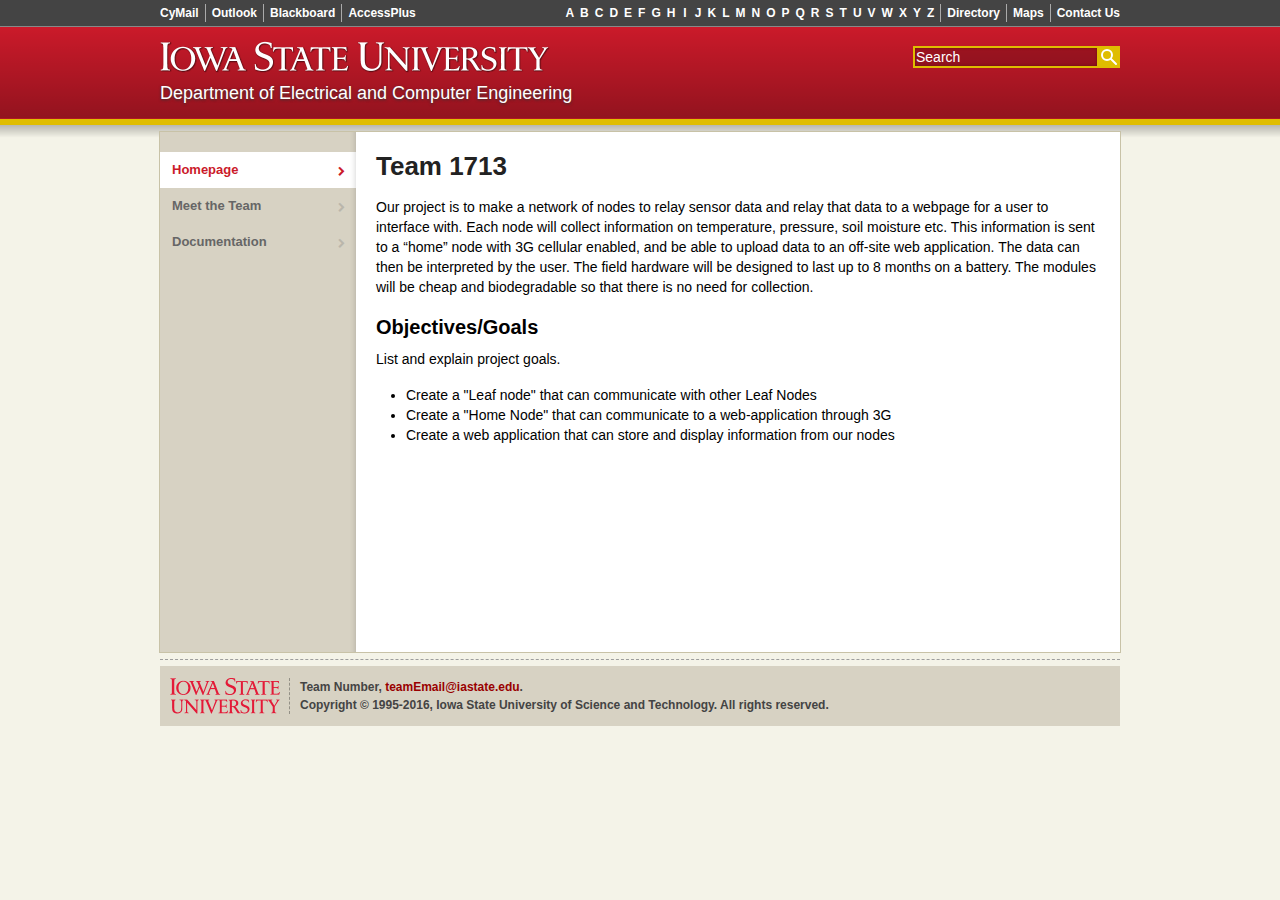
==== commit 43333962: "Updated the documentation and homepage, Meet the Team still needs some work. I'm trying to pull in b" ====
--- a/index.html
+++ b/index.html
@@ -172,24 +172,20 @@
 
 				<div class="wd-l-Content isu-content" id="content" role="main">
 					<div class="wd-l-Content-inner">
-						<h1>Can Place Project Name/Number Here</h1>
-						<p>Write about your problem statement.</p>
+						<h1>Team 1713</h1>
+						<p>Our project is to make a network of nodes to relay sensor data and relay that data to a webpage for a user to interface with. Each node will collect information on temperature, pressure, soil moisture etc. This information is sent to a  “home” node with 3G cellular enabled, and be able to upload data to an off-site web application. The data can then be interpreted by the user. The field hardware will be designed to last up to 8 months on a battery. The modules will be cheap and biodegradable so that there is no need for collection.  </p>
 
 						<h2>Objectives/Goals</h2>
 
 						<p>
 							List and explain project goals.
 							<ul>
-								<li>Goal 1</li>
-								<li>Goal 2</li>
-								<li>...</li>
+								<li>Create a "Leaf node" that can communicate with other Leaf Nodes</li>
+								<li>Create a "Home Node" that can communicate to a web-application through 3G</li>
+								<li>Create a web application that can store and display information from our nodes</li>
 							</ul>
 						</p>
 
-						<p>
-							Sample image <br>
-							<img src="img/sprite.png" width="250" />
-						</p>
 
 					</div>
 				</div>
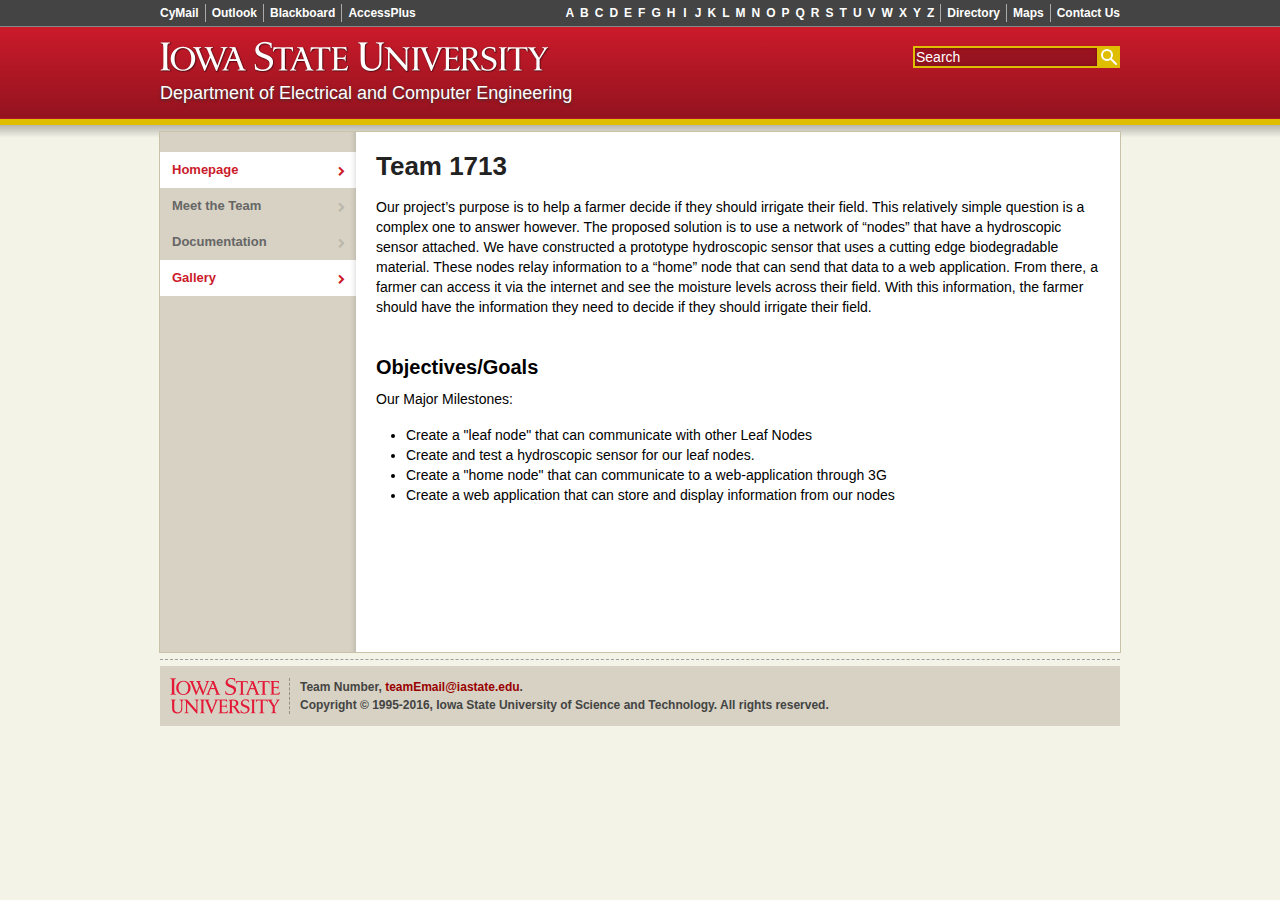
==== commit 633c10ac: "Created gallery page and added it to the navbar Updated our main page to include a better "why you s" ====
--- a/index.html
+++ b/index.html
@@ -153,13 +153,17 @@
 								<li class="wd-Navigation-node">
 									<a class="wd-Navigation-link is-active" href="index.html">Homepage</a>
 								</li>
+
+								<li class="wd-Navigation-node">
+									<a class="wd-Navigation-link" href="about.html">Meet the Team</a>
+								</li>
 						
 								<li class="wd-Navigation-node">
-									<a class="wd-Navigation-link" href="about.html">Meet the Team</a>
-								</li>
-						
-								<li class="wd-Navigation-node">
 									<a class="wd-Navigation-link" href="doc.html">Documentation</a>
+								</li>
+
+								<li class="wd-Navigation-node">
+									<a class="wd-Navigation-link is-active" href="gallery.html">Gallery</a>
 								</li>
 							</ul>
 						</div>
@@ -173,15 +177,16 @@
 				<div class="wd-l-Content isu-content" id="content" role="main">
 					<div class="wd-l-Content-inner">
 						<h1>Team 1713</h1>
-						<p>Our project is to make a network of nodes to relay sensor data and relay that data to a webpage for a user to interface with. Each node will collect information on temperature, pressure, soil moisture etc. This information is sent to a  “home” node with 3G cellular enabled, and be able to upload data to an off-site web application. The data can then be interpreted by the user. The field hardware will be designed to last up to 8 months on a battery. The modules will be cheap and biodegradable so that there is no need for collection.  </p>
-
+						<p>Our project’s purpose is to help a farmer decide if they should irrigate their field. This relatively simple question is a complex one to answer however. The proposed solution is to use a network of “nodes” that have a hydroscopic sensor attached. We have constructed a prototype hydroscopic sensor that uses a cutting edge biodegradable material. These nodes relay information to a “home” node that can send that data to a web application. From there, a farmer can access it via the internet and see the moisture levels across their field. With this information, the farmer should have the information they need to decide if they should irrigate their field.</p>
+						<br>
 						<h2>Objectives/Goals</h2>
 
 						<p>
-							List and explain project goals.
+							Our Major Milestones:
 							<ul>
-								<li>Create a "Leaf node" that can communicate with other Leaf Nodes</li>
-								<li>Create a "Home Node" that can communicate to a web-application through 3G</li>
+								<li>Create a "leaf node" that can communicate with other Leaf Nodes</li>
+								<li>Create and test a hydroscopic sensor for our leaf nodes.</li>
+								<li>Create a "home node" that can communicate to a web-application through 3G</li>
 								<li>Create a web application that can store and display information from our nodes</li>
 							</ul>
 						</p>
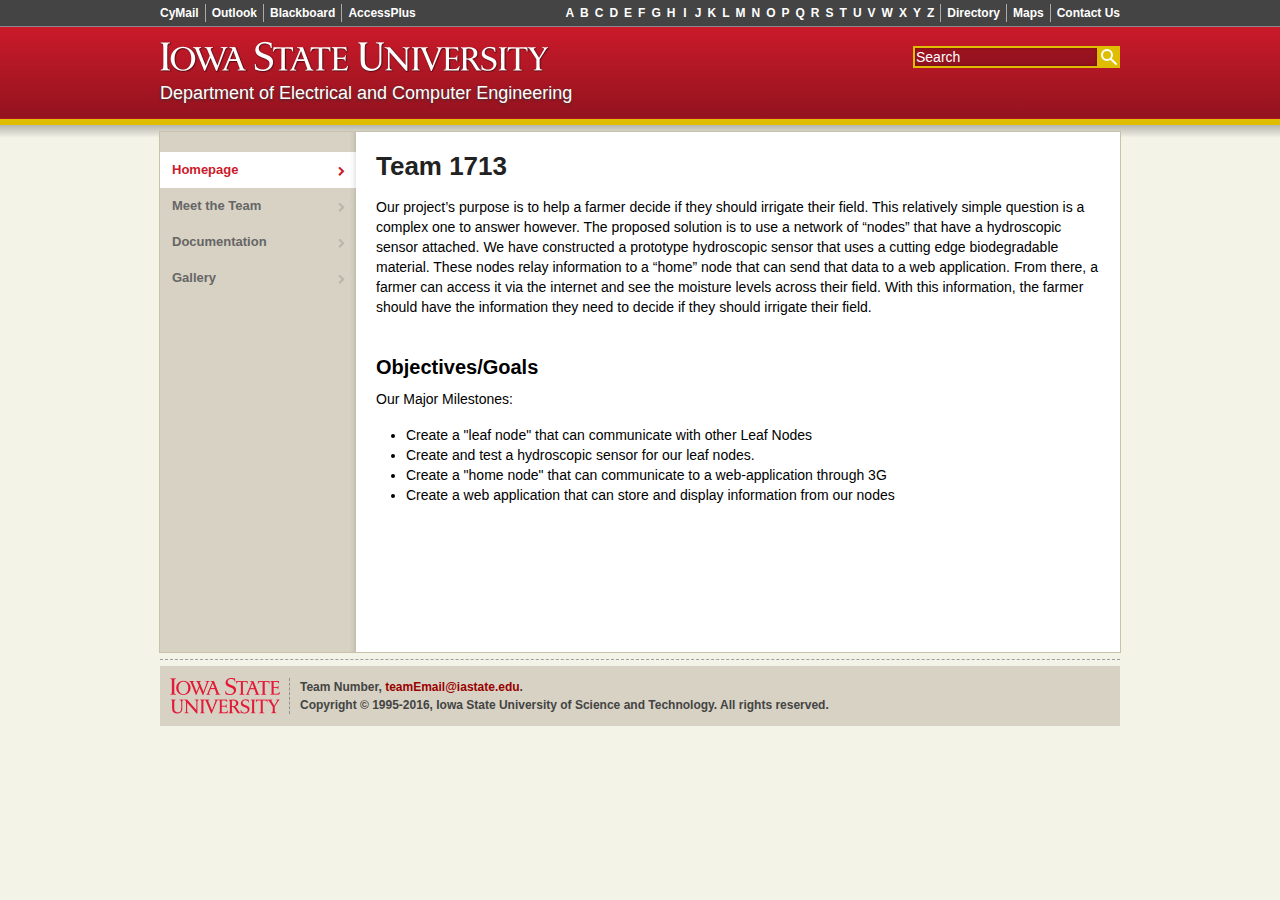
==== commit 1b684518: "Fixed is-active tags" ====
--- a/index.html
+++ b/index.html
@@ -163,7 +163,7 @@
 								</li>
 
 								<li class="wd-Navigation-node">
-									<a class="wd-Navigation-link is-active" href="gallery.html">Gallery</a>
+									<a class="wd-Navigation-link" href="gallery.html">Gallery</a>
 								</li>
 							</ul>
 						</div>
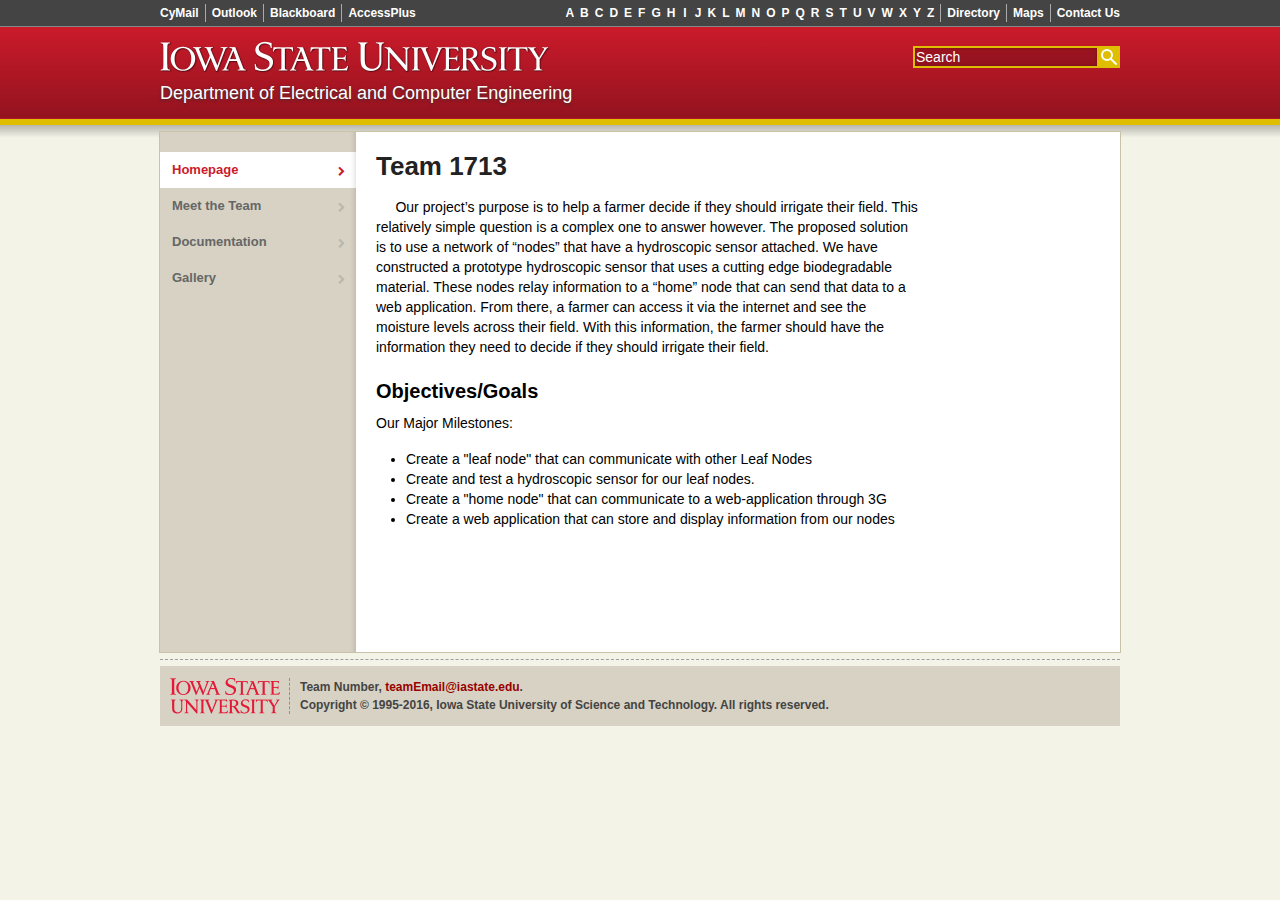
==== commit 72fb7b74: "Cleaned up some spacing and wording." ====
--- a/index.html
+++ b/index.html
@@ -177,7 +177,7 @@
 				<div class="wd-l-Content isu-content" id="content" role="main">
 					<div class="wd-l-Content-inner">
 						<h1>Team 1713</h1>
-						<p>Our project’s purpose is to help a farmer decide if they should irrigate their field. This relatively simple question is a complex one to answer however. The proposed solution is to use a network of “nodes” that have a hydroscopic sensor attached. We have constructed a prototype hydroscopic sensor that uses a cutting edge biodegradable material. These nodes relay information to a “home” node that can send that data to a web application. From there, a farmer can access it via the internet and see the moisture levels across their field. With this information, the farmer should have the information they need to decide if they should irrigate their field.</p>
+						<div style="width: 75%">&nbsp;&nbsp;&nbsp;&nbsp;&nbsp;Our project’s purpose is to help a farmer decide if they should irrigate their field. This relatively simple question is a complex one to answer however. The proposed solution is to use a network of “nodes” that have a hydroscopic sensor attached. We have constructed a prototype hydroscopic sensor that uses a cutting edge biodegradable material. These nodes relay information to a “home” node that can send that data to a web application. From there, a farmer can access it via the internet and see the moisture levels across their field. With this information, the farmer should have the information they need to decide if they should irrigate their field.</div>
 						<br>
 						<h2>Objectives/Goals</h2>
 
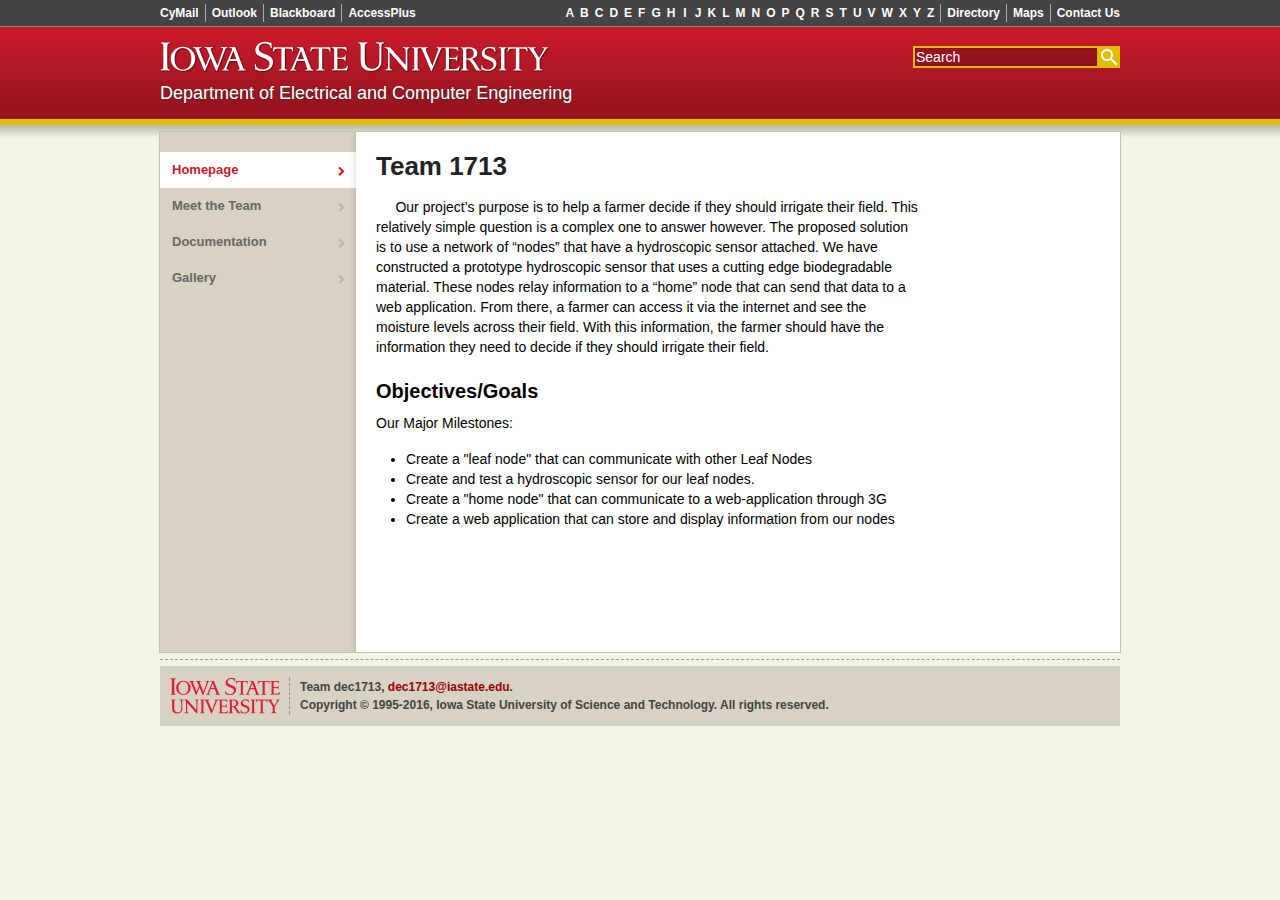
==== commit 76da2624: "- Updated documentation - Made distinction that Geiger is our client and advisor, included his e-mai" ====
--- a/index.html
+++ b/index.html
@@ -217,7 +217,7 @@
 
 							<div class="wd-Grid-cell wd-Grid-cell--2">
 								<div class="wd-l-PageFooter-content">
-									<p>Team Number,  <script>document.write('<a href="mailto:'+ ["teamEmail", "iastate.edu"].join('@') +'">'+ ["teamEmail", "iastate.edu"].join('@') +'</a>')</script><noscript>teamEmail (at) iastate (dot) edu</noscript>.</p>
+									<p>Team dec1713,  <script>document.write('<a href="mailto:'+ ["dec1713", "iastate.edu"].join('@') +'">'+ ["dec1713", "iastate.edu"].join('@') +'</a>')</script><noscript>dec1713 (at) iastate (dot) edu</noscript>.</p>
 									<p>Copyright &copy; 1995-2016, Iowa State University of Science and Technology. All rights reserved.</p>
 								</div>
 							</div>
